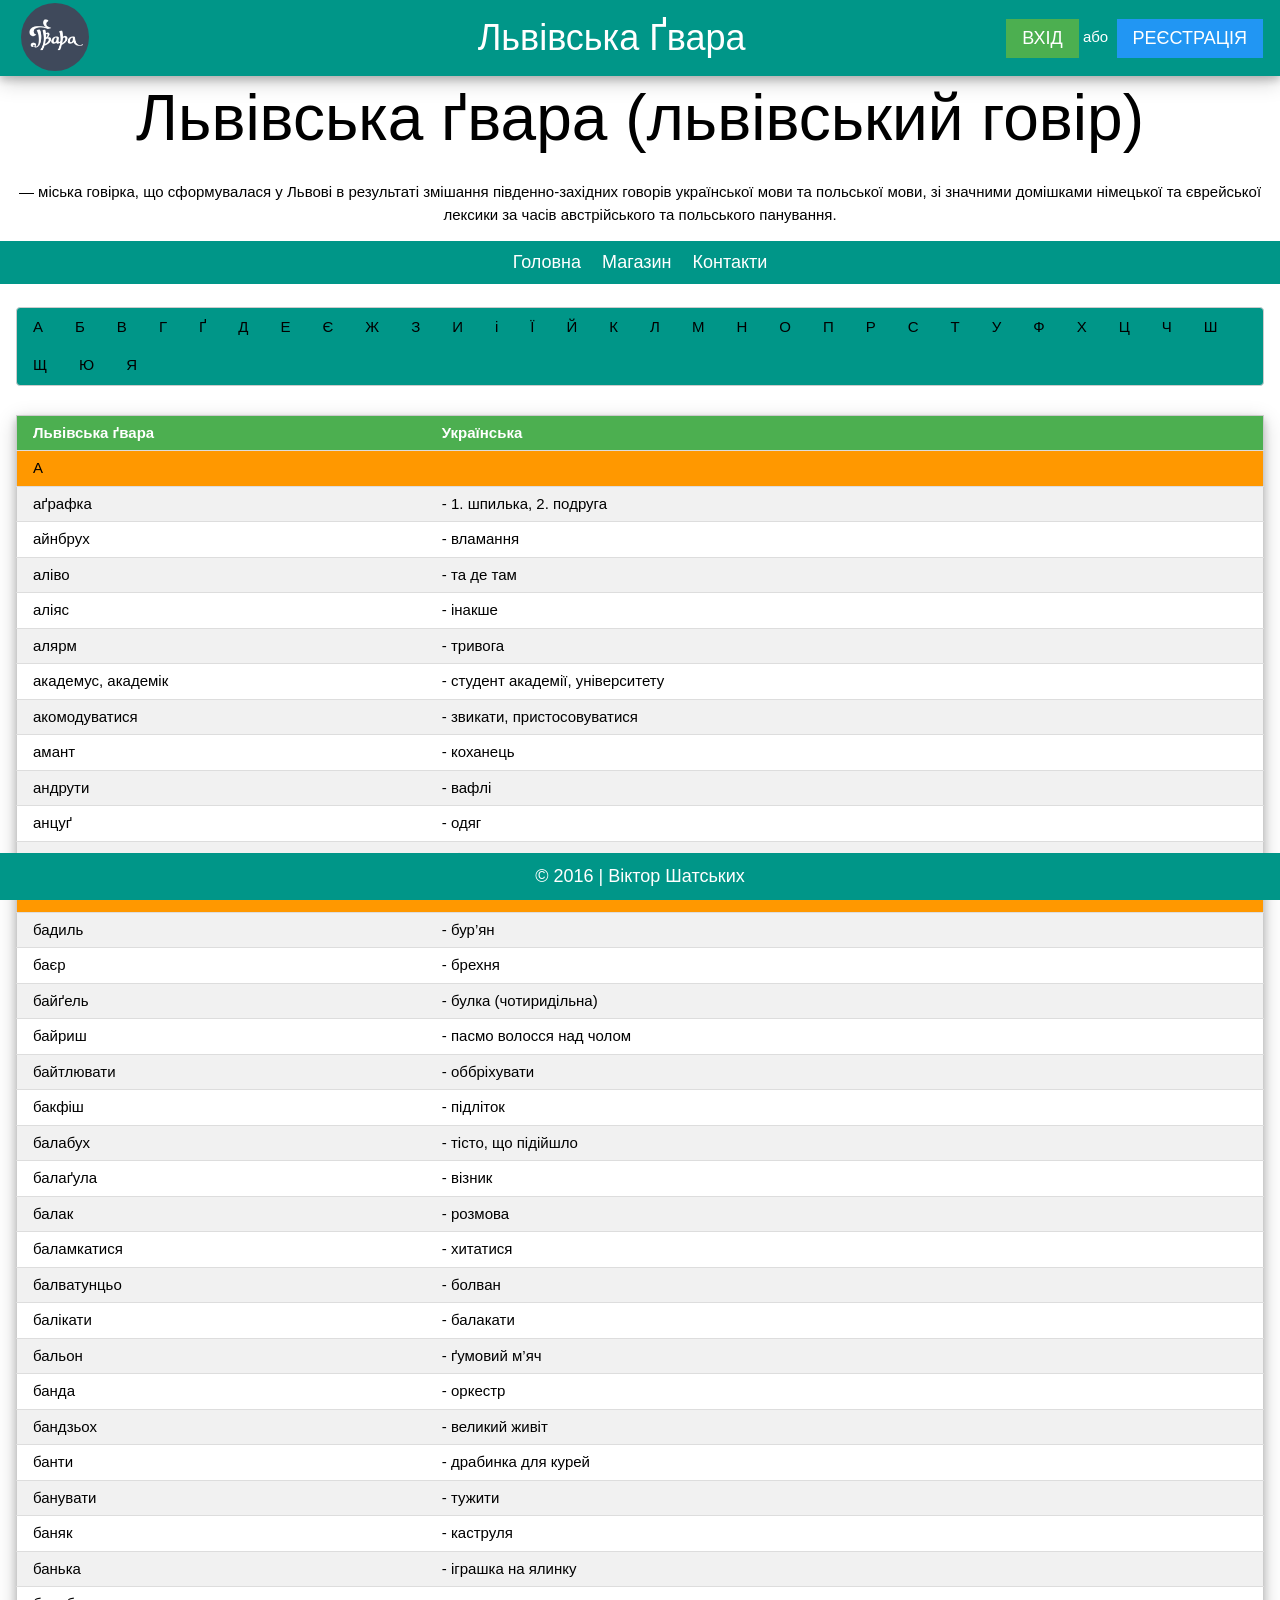
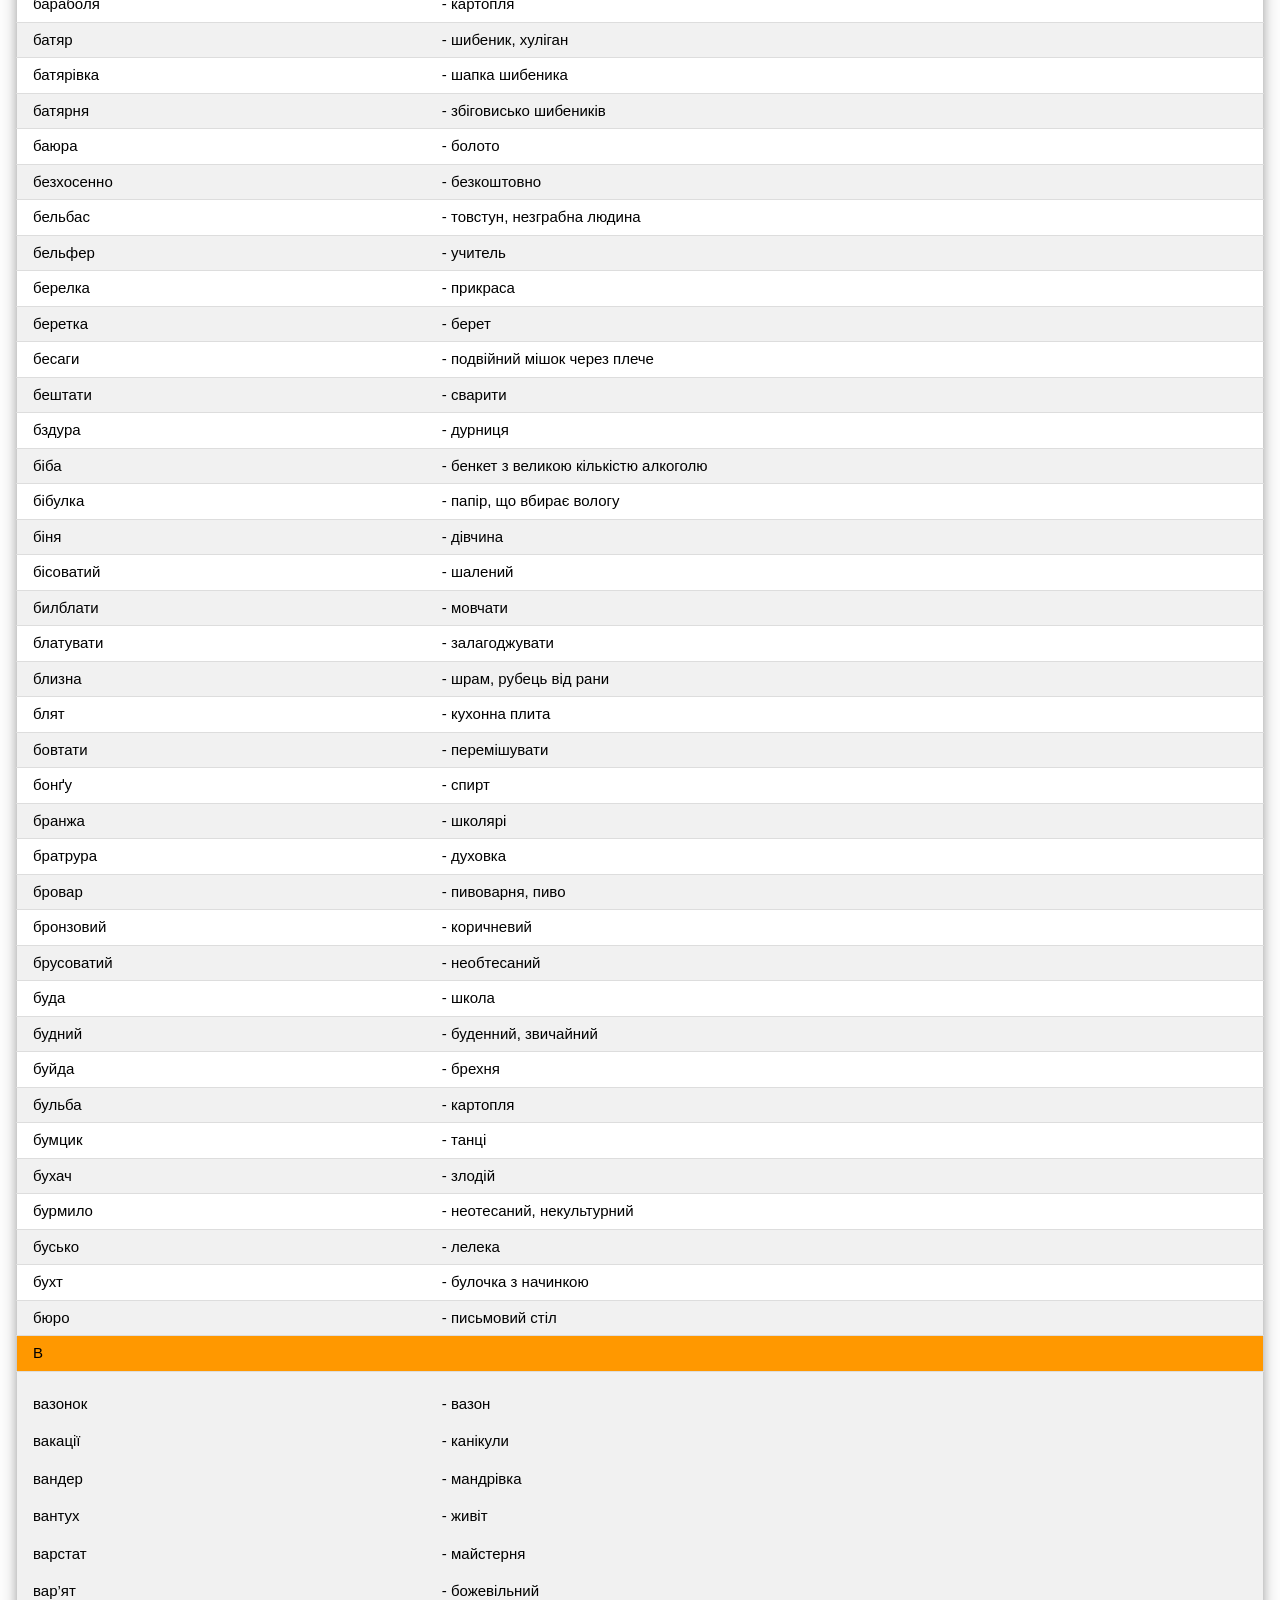
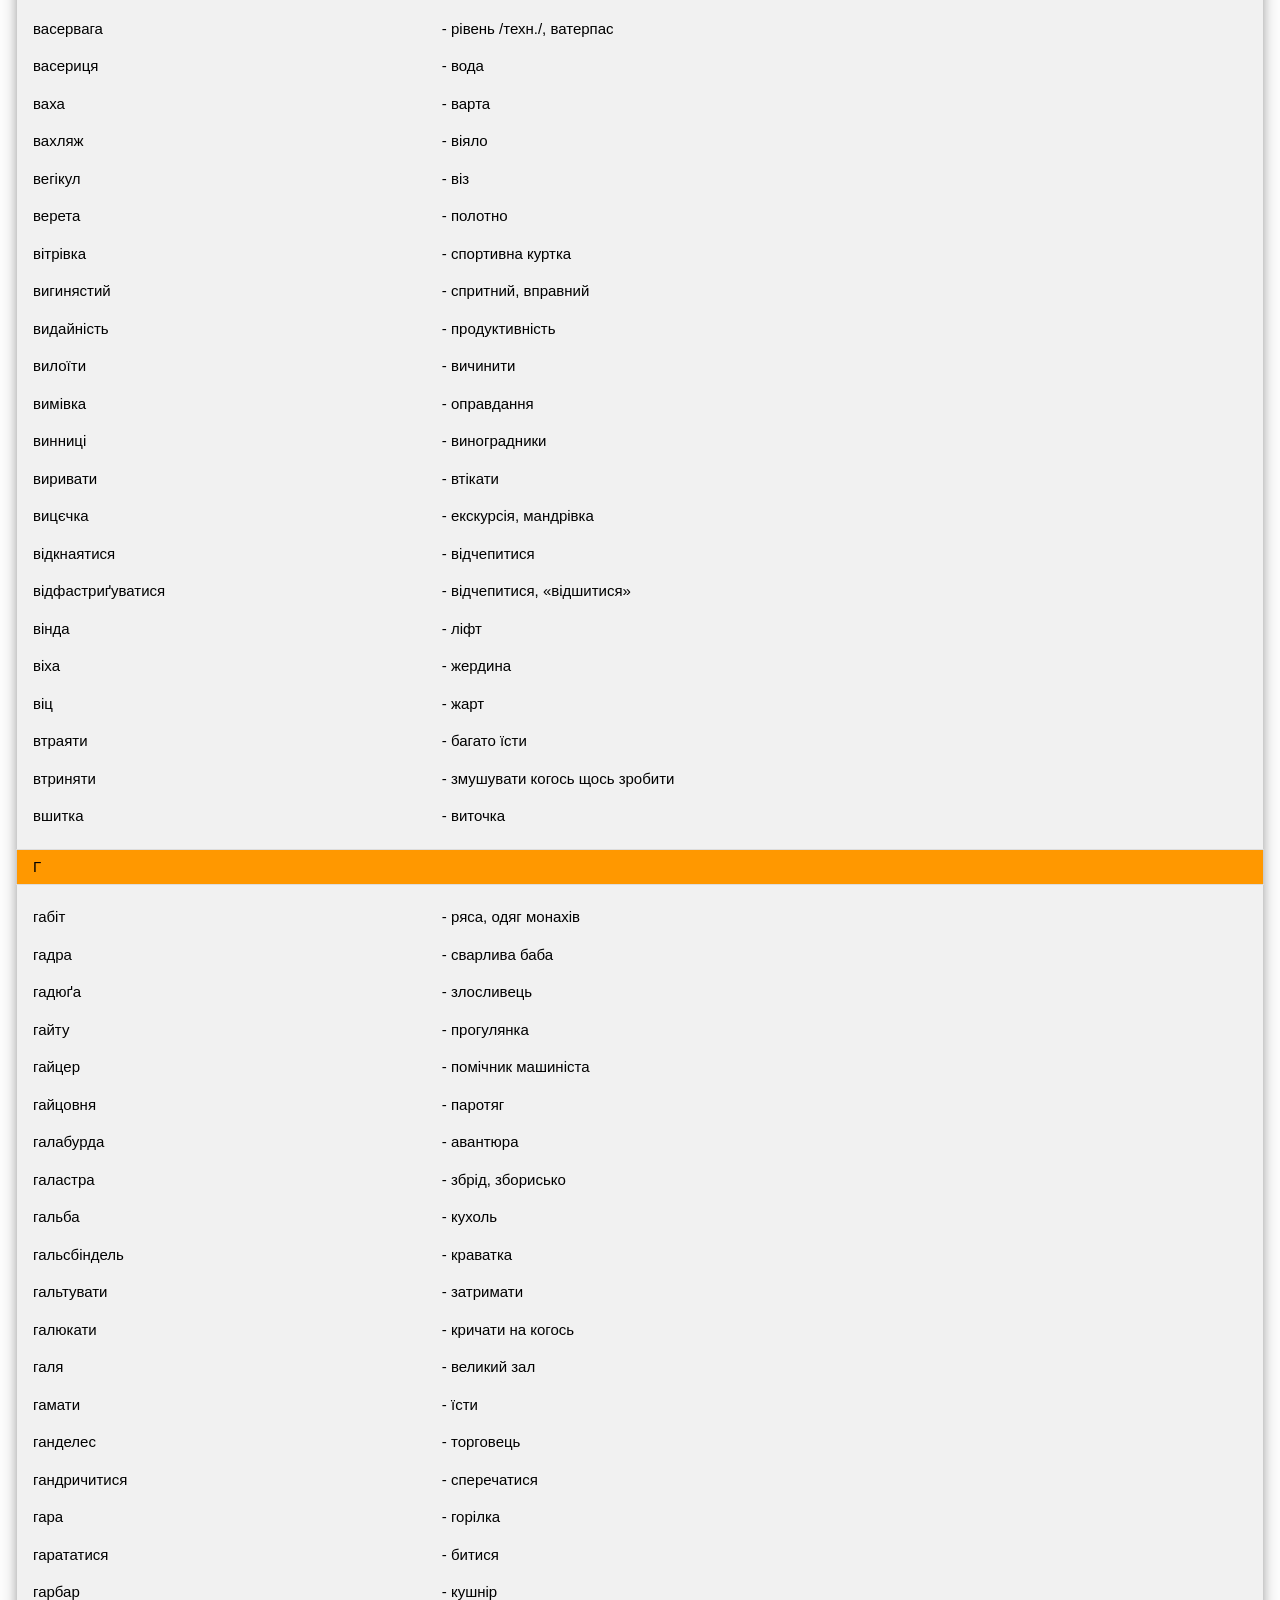
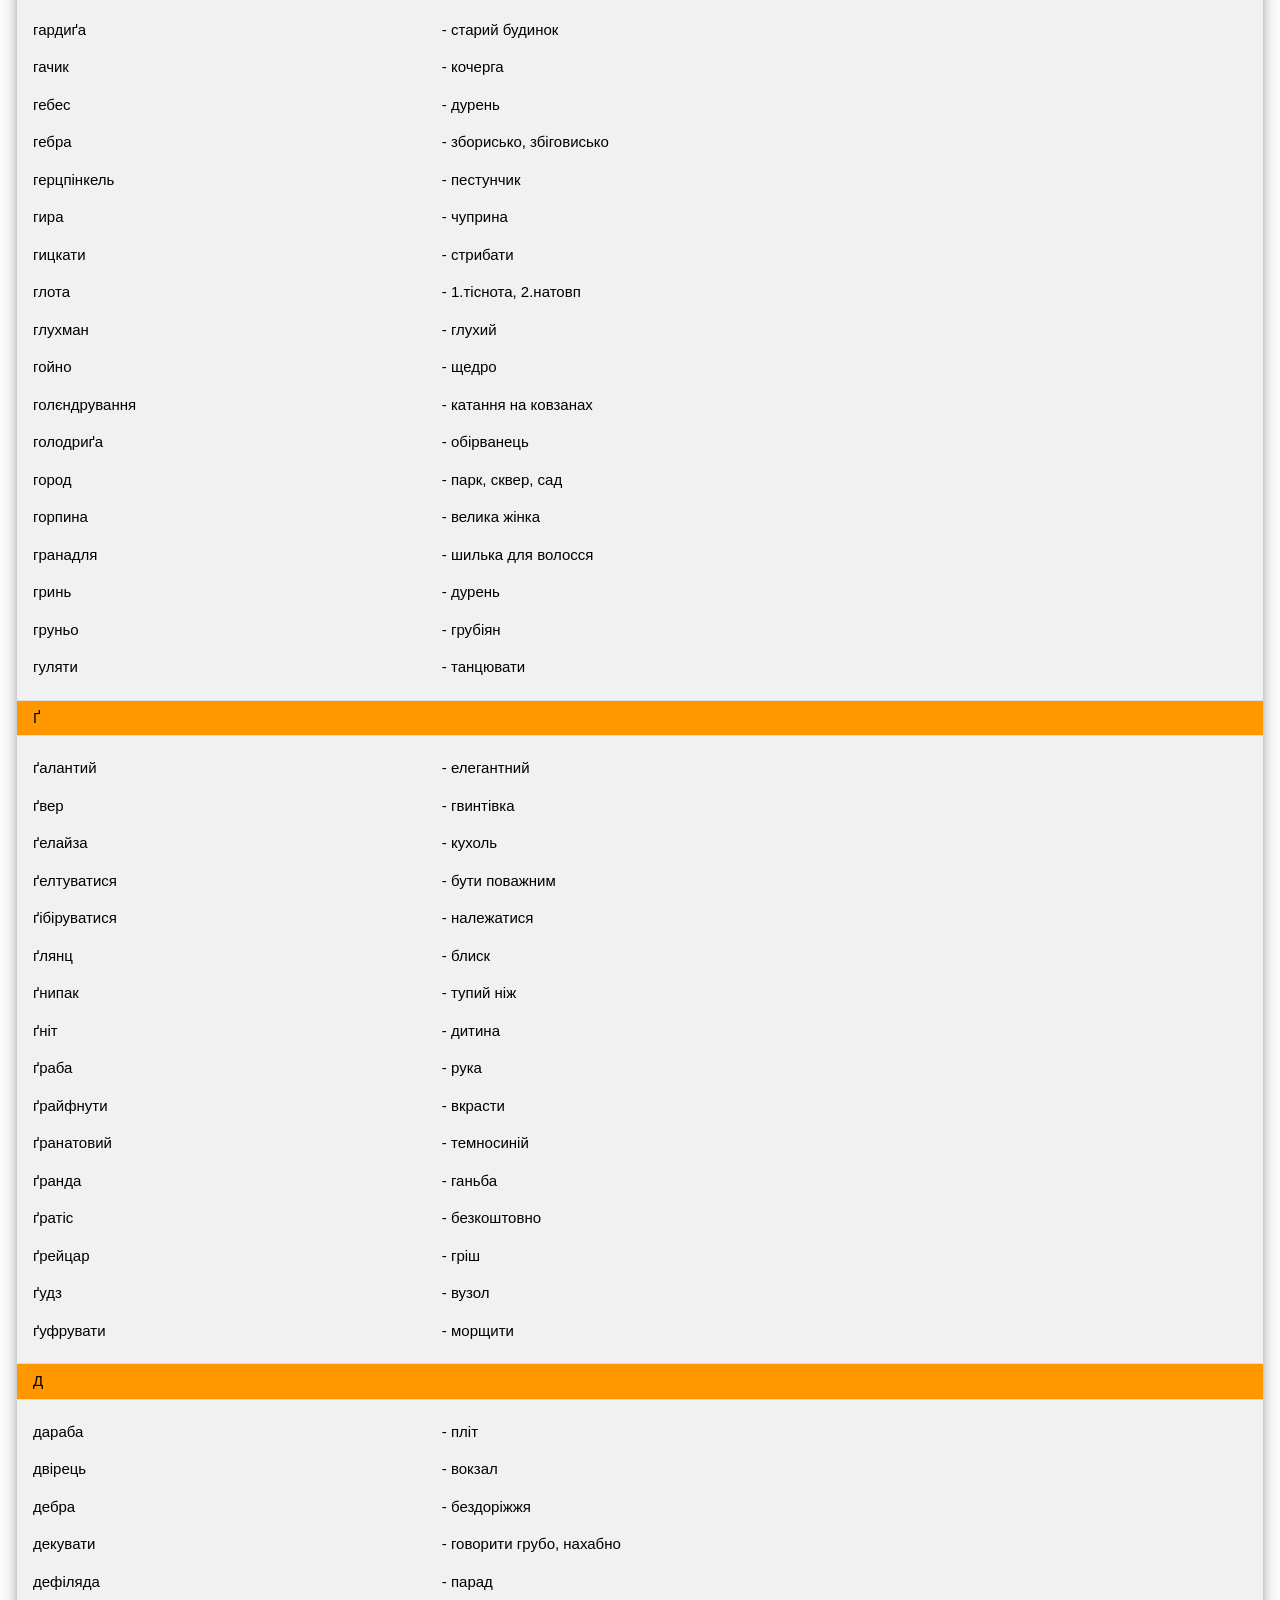
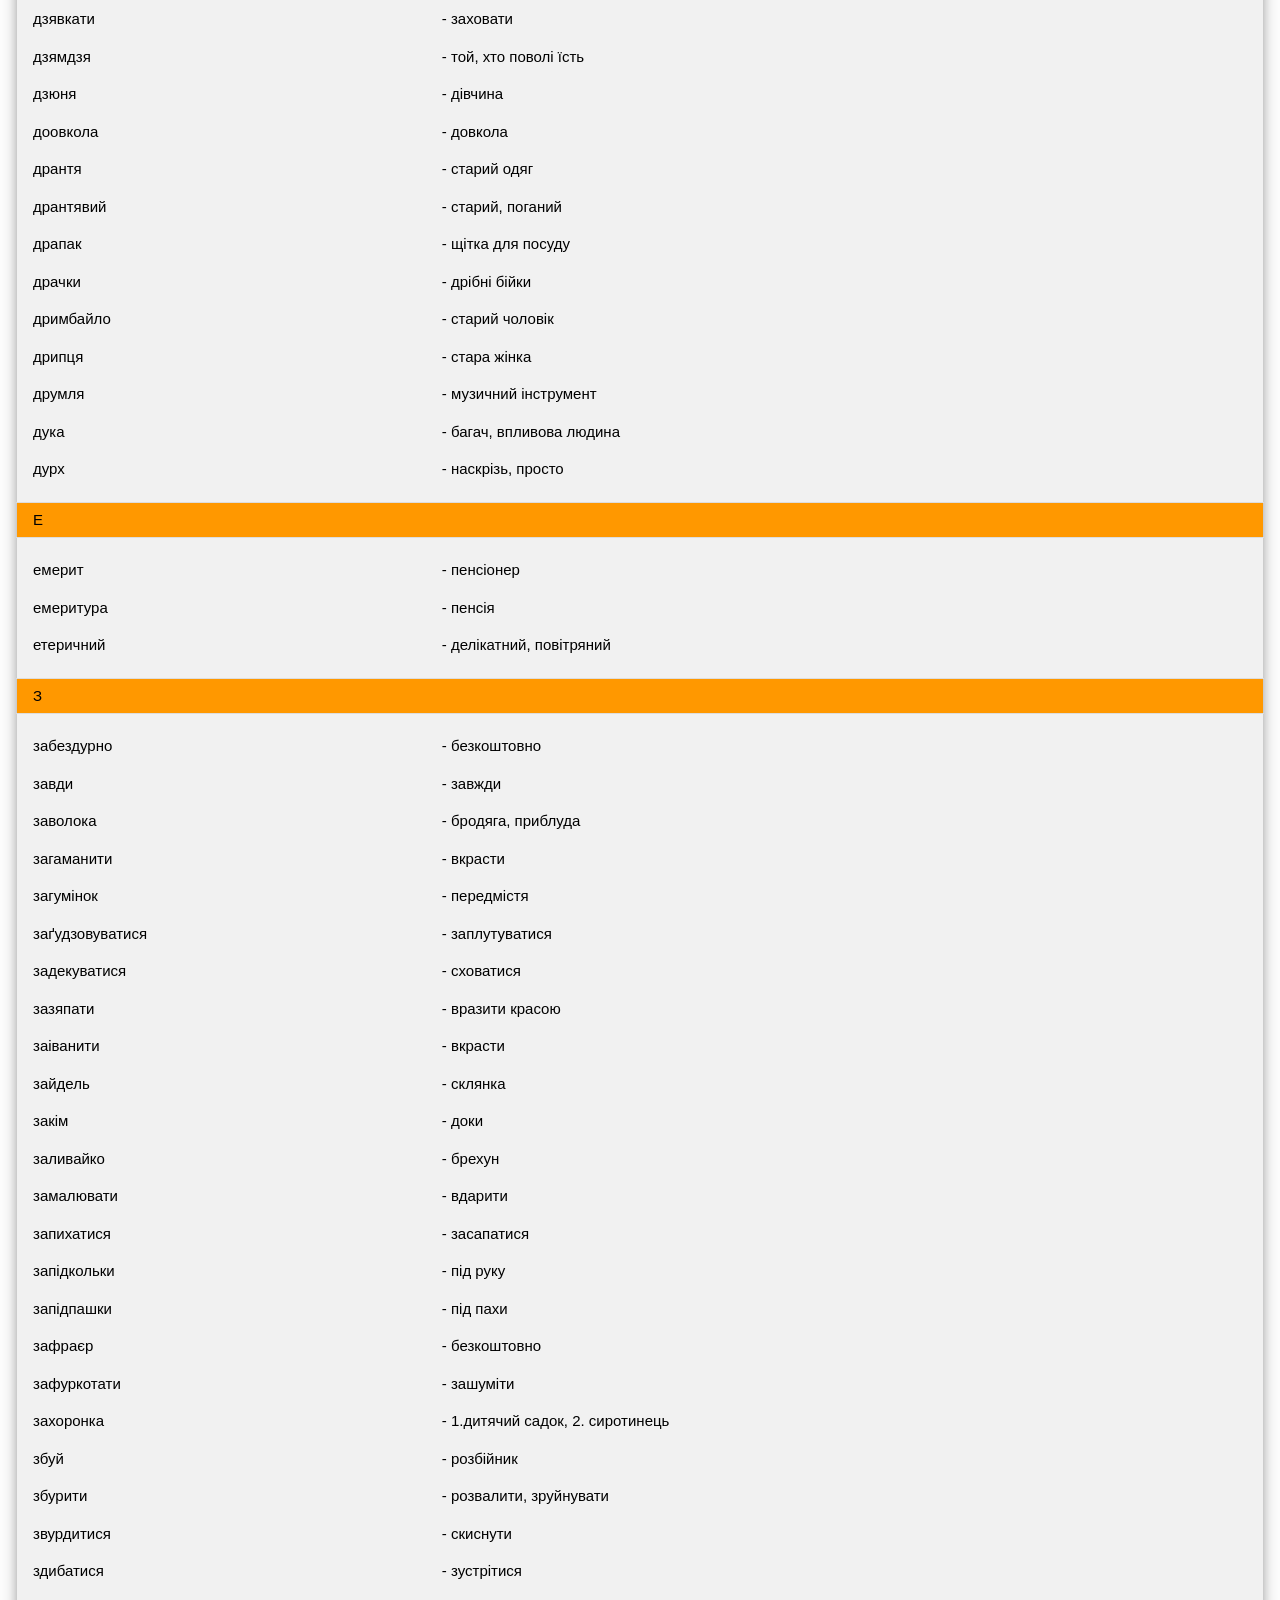
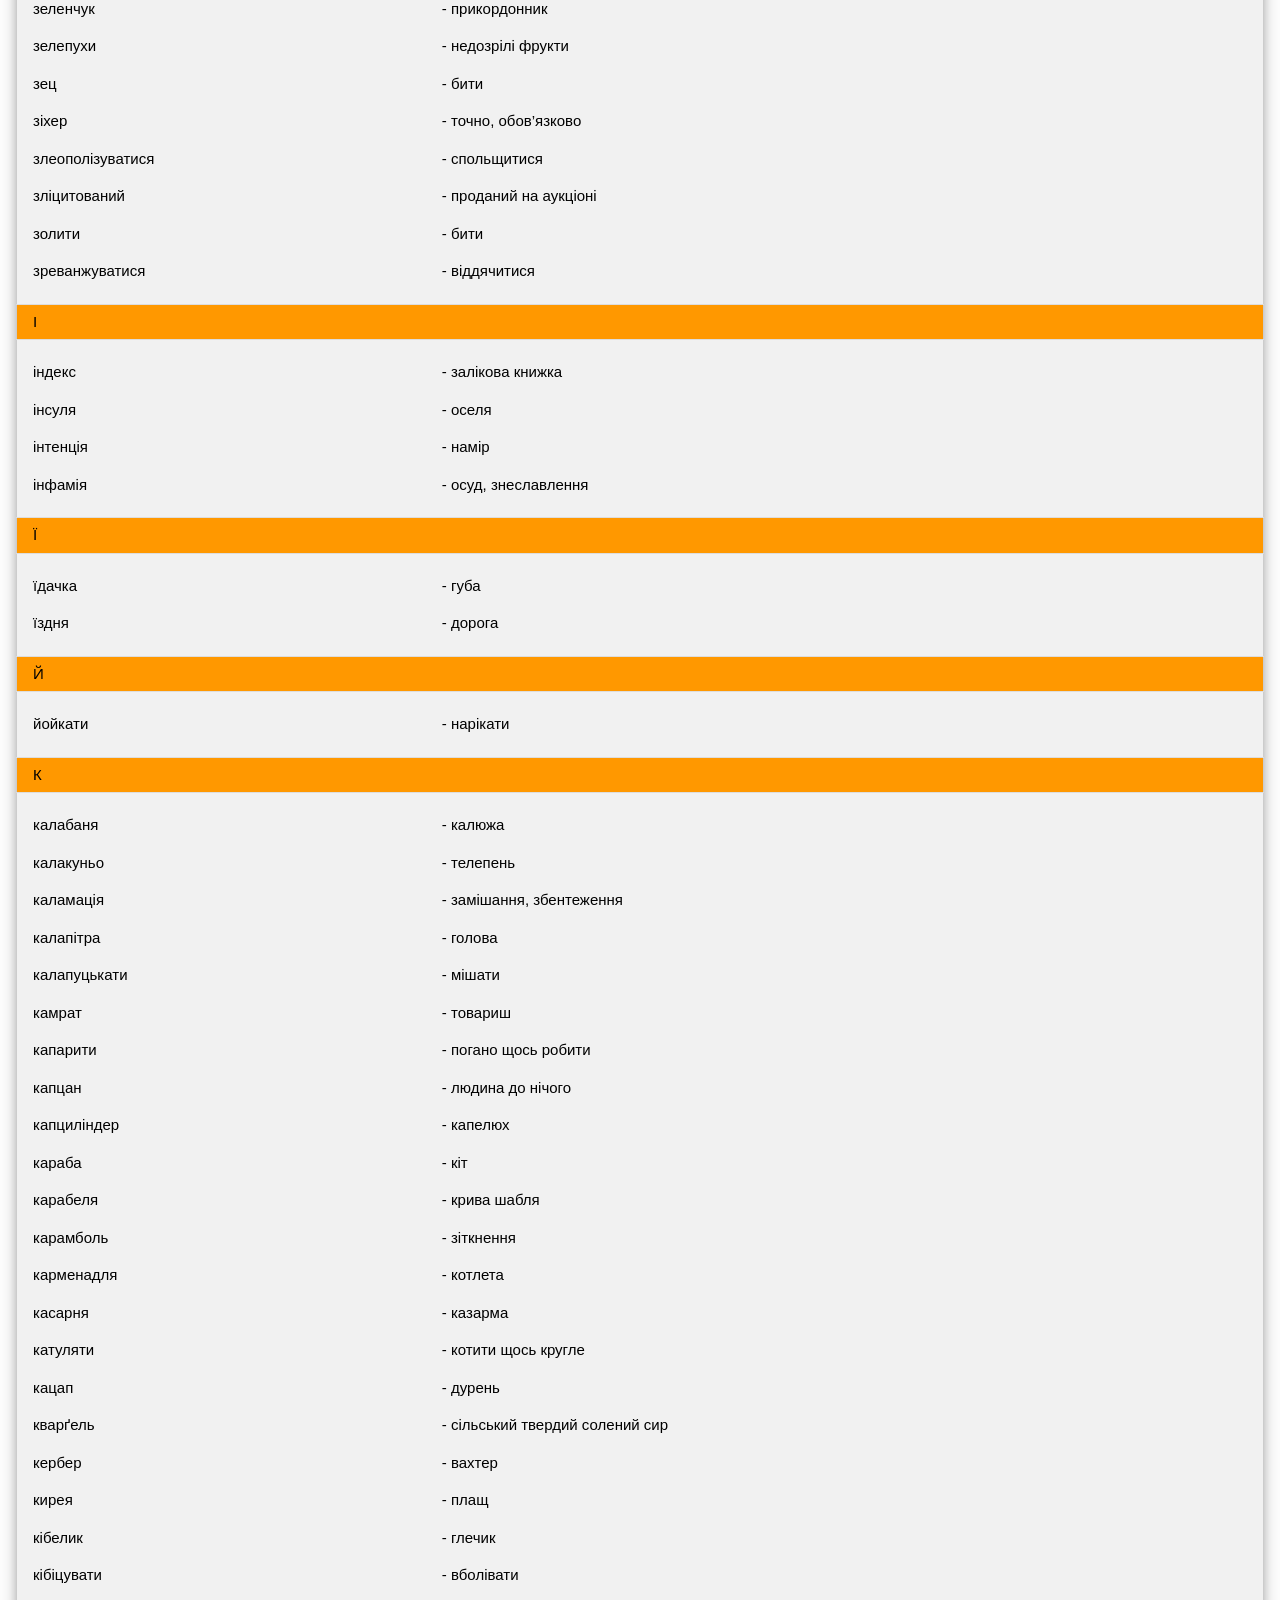
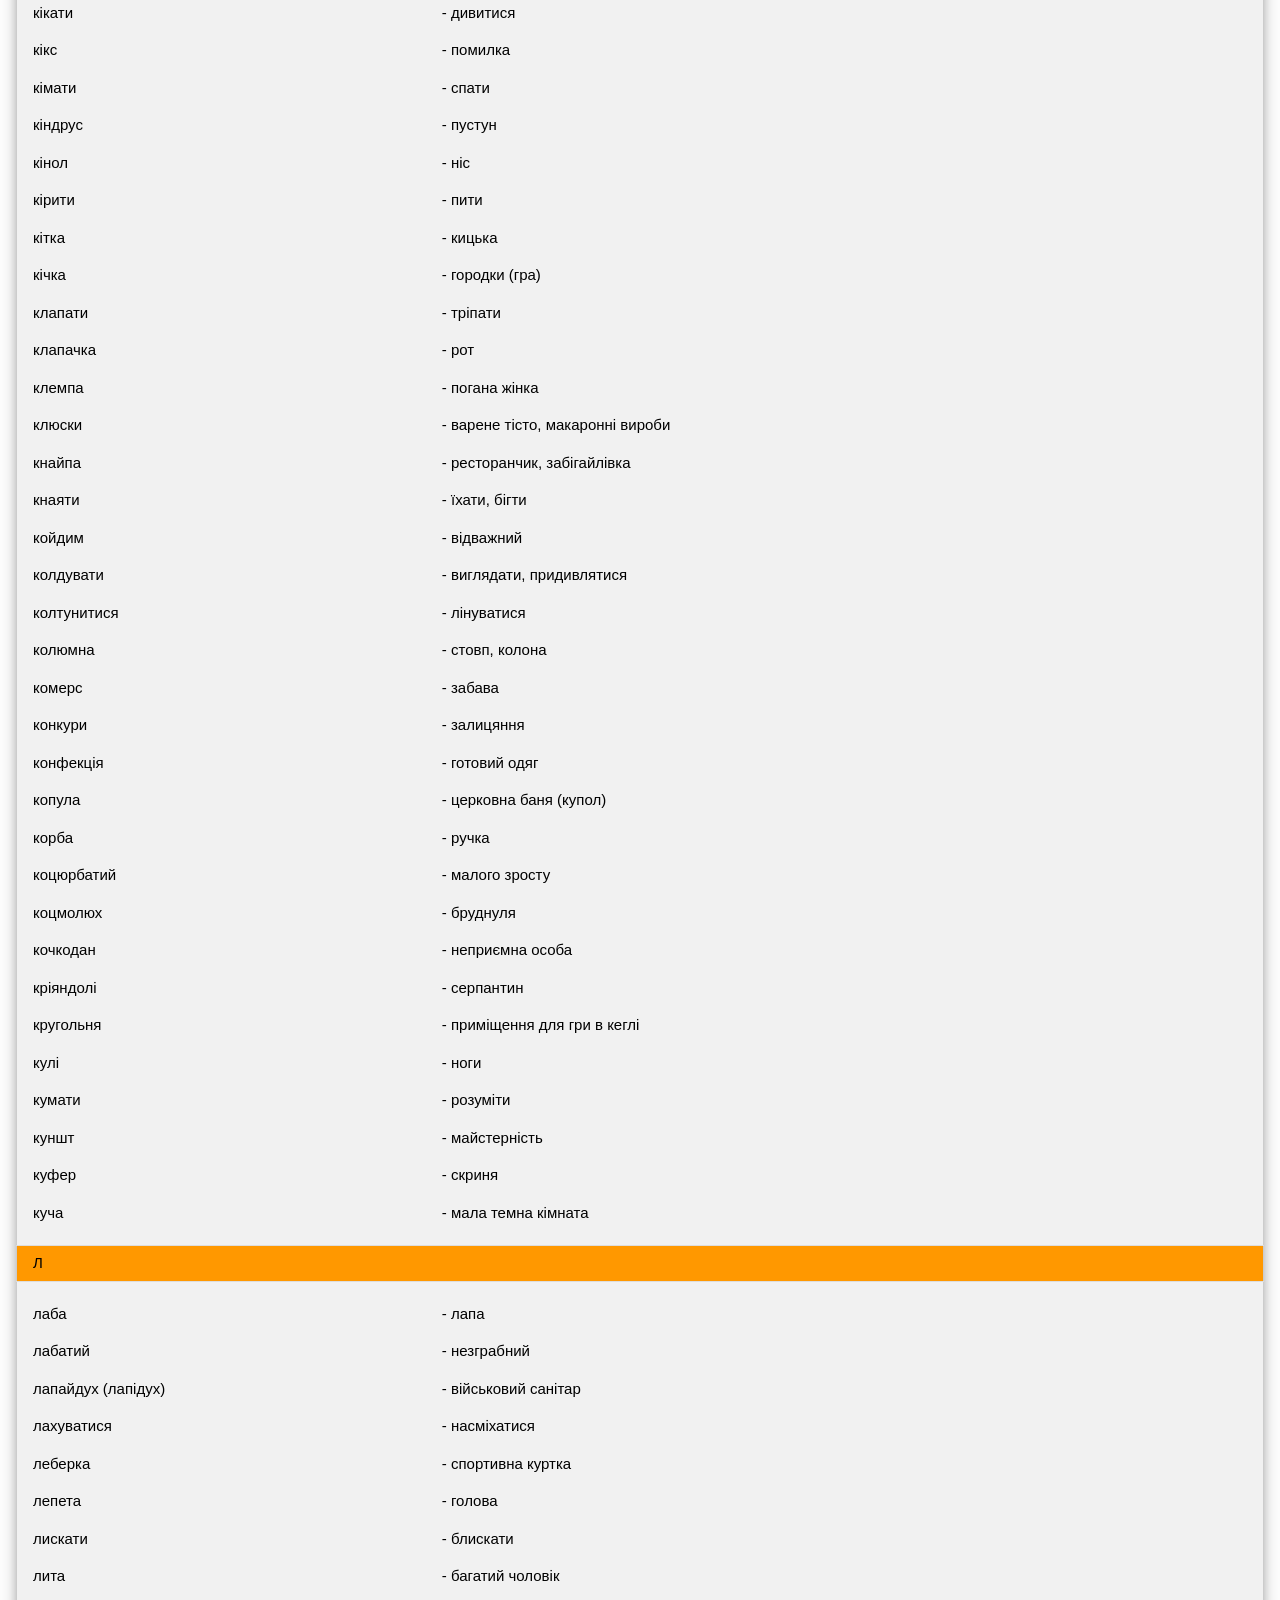
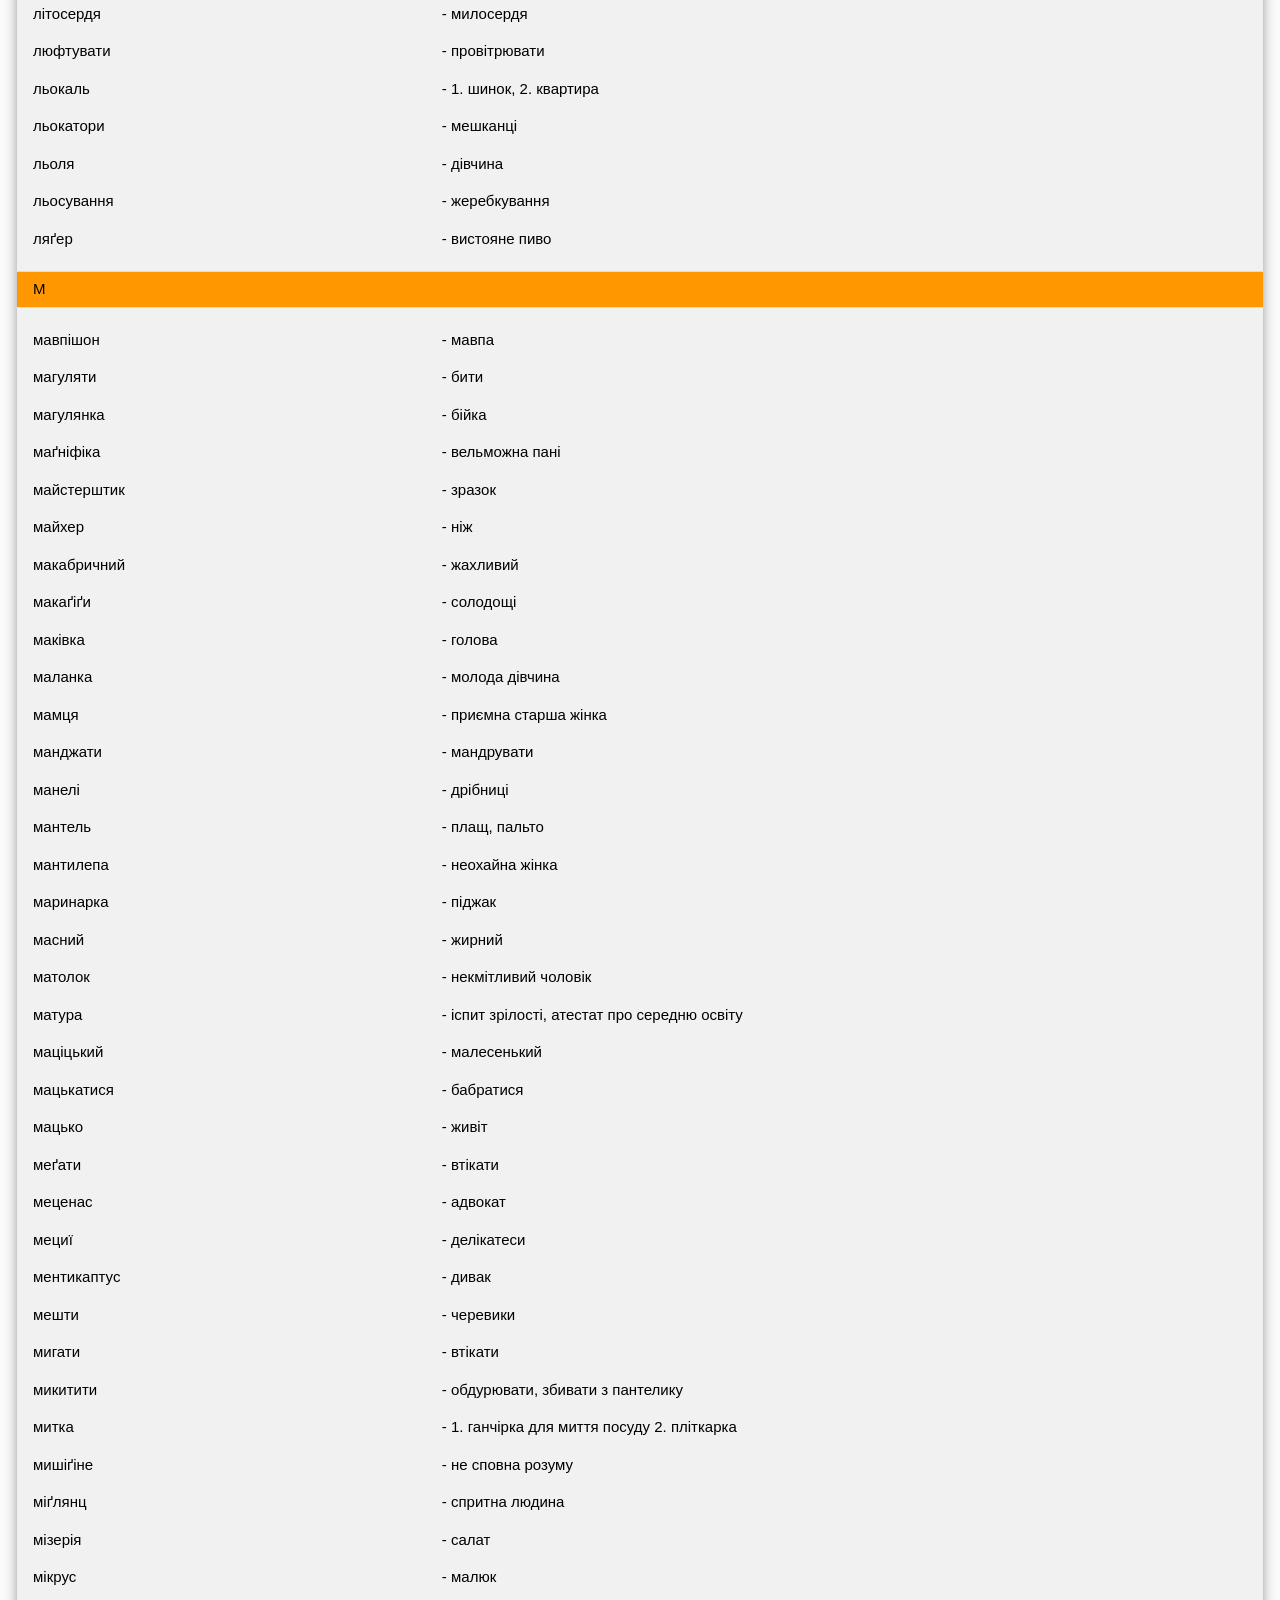
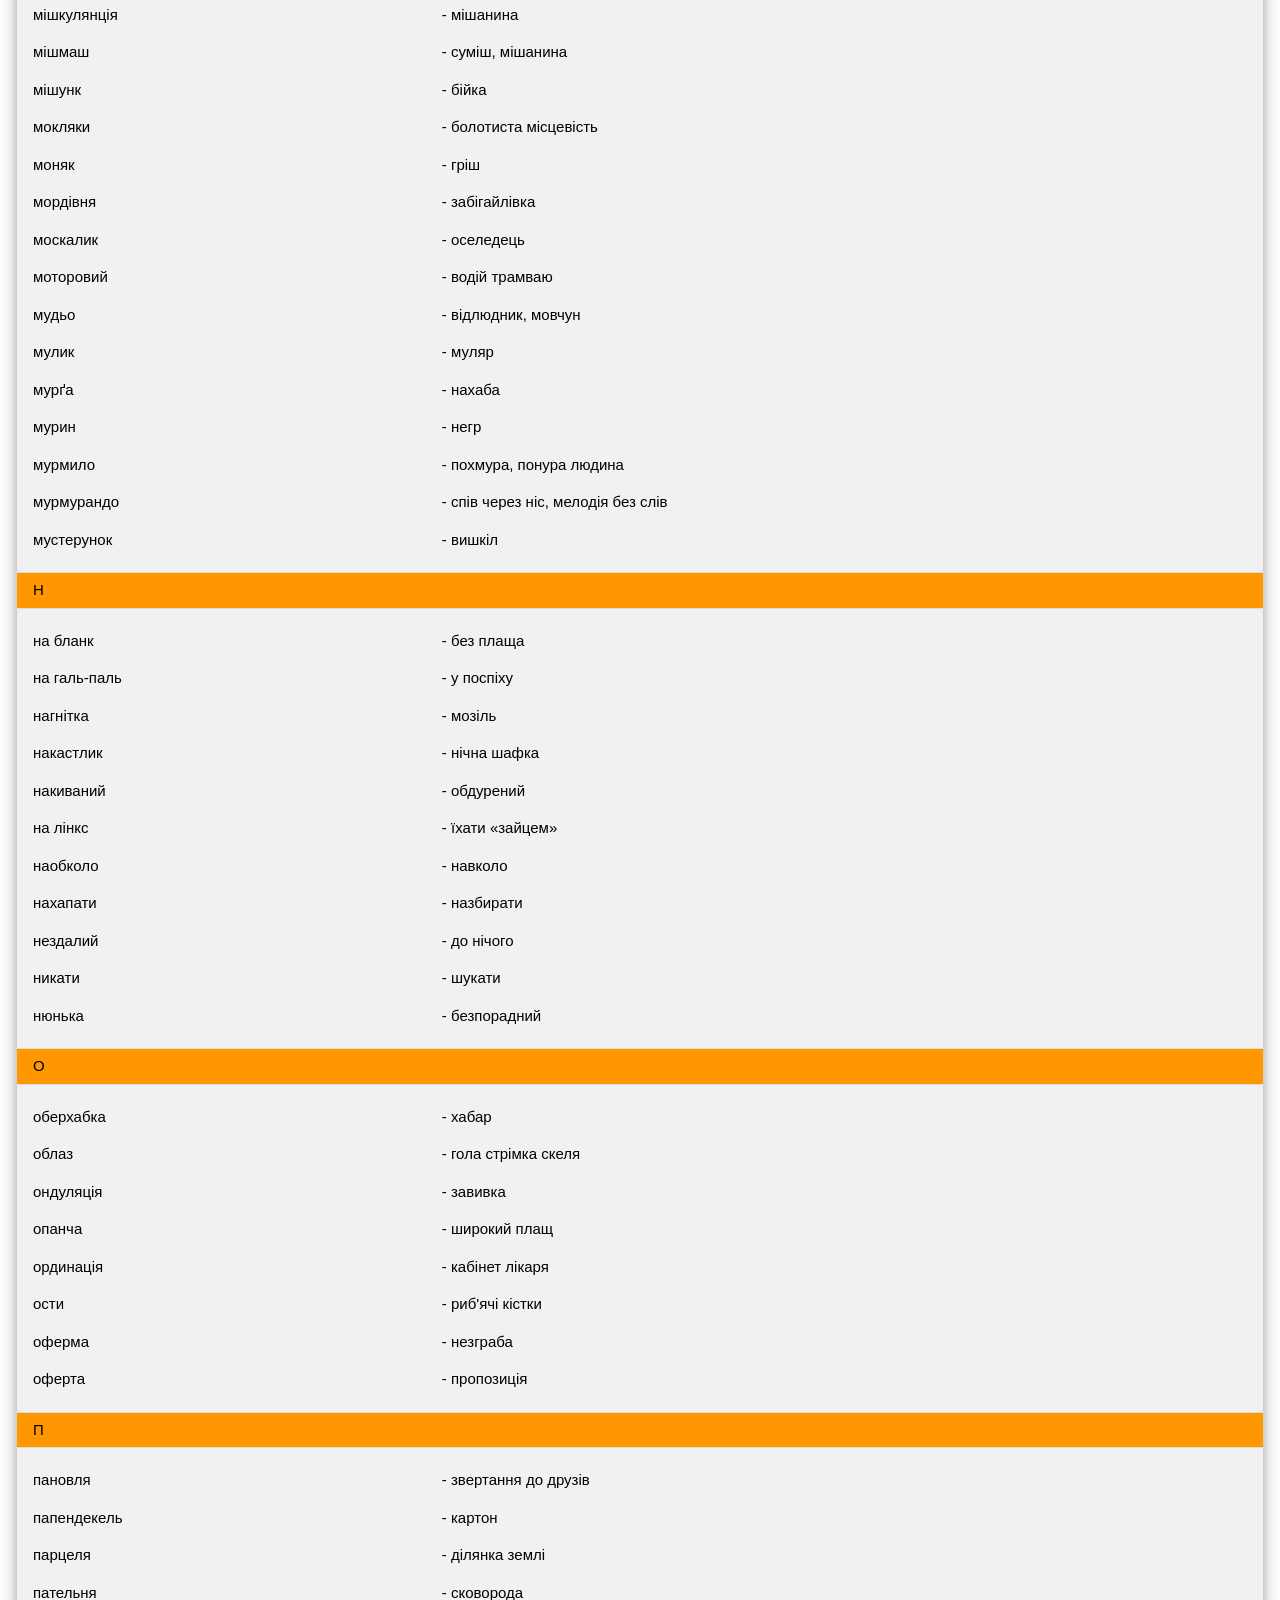
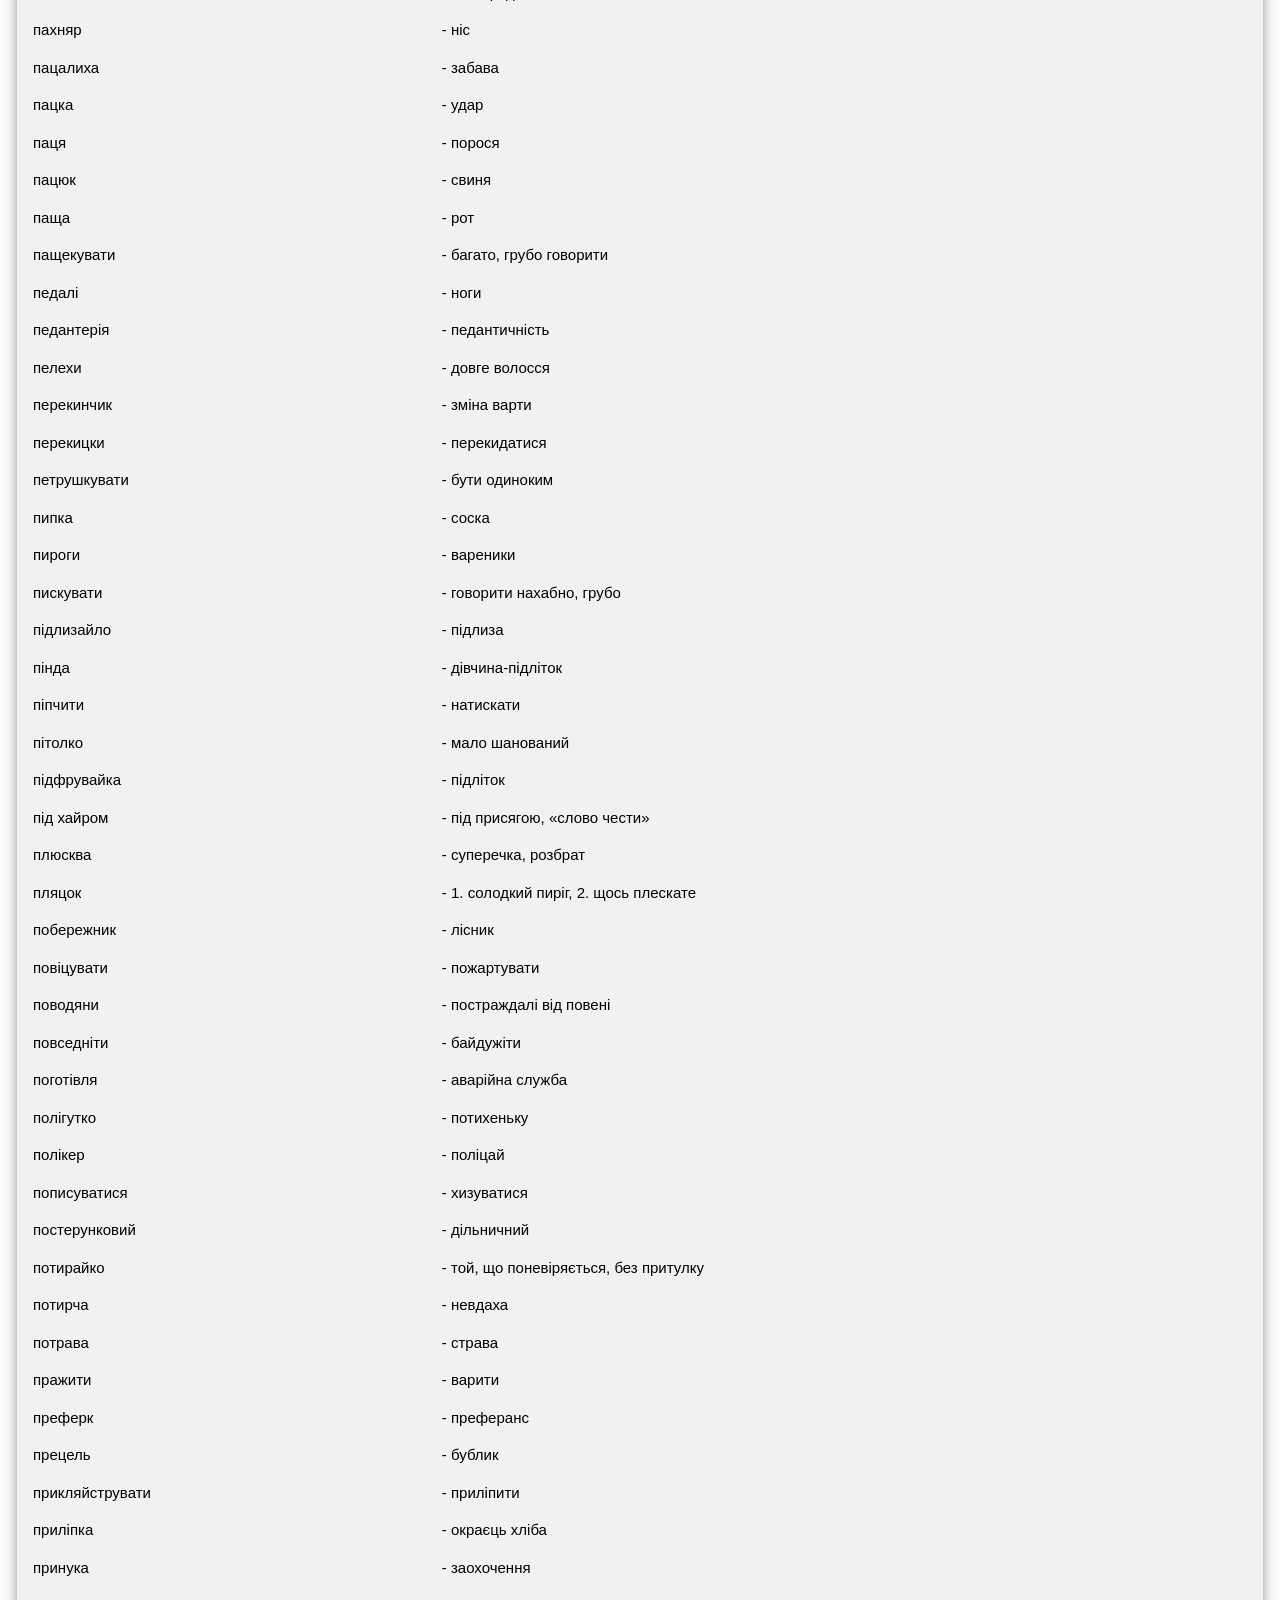
==== index.html @ ac29742d "Add files via upload" ====
<!DOCTYPE html>
<html>
	<title>Львівська Ґвара (Lviv subdialect of Ukrainian)</title>
	<meta charset="UTF-8"></meta>
	<meta name="viewport" content="width=device-width, initial-scale=1">
	<link rel="stylesheet" href="lib/w3.css"></link>
	<link rel="stylesheet" href="lib/w3-theme-teal.css"></link>
	<link rel="stylesheet" href="validation.css"></link>
	<link rel="stylesheet" media="screen,projection" href="top/css/ui.totop.css" />
	<link href="favicon.ico" rel="shortcut icon" type="image/x-icon" />
		
	<body>
				<div id="fb-root"></div>
				<script>(function(d, s, id) {
				  var js, fjs = d.getElementsByTagName(s)[0];
				  if (d.getElementById(id)) return;
				  js = d.createElement(s); js.id = id;
				  js.src = "//connect.facebook.net/uk_UA/sdk.js#xfbml=1&version=v2.6&appId=274663549544907";
				  fjs.parentNode.insertBefore(js, fjs);
				}(document, 'script', 'facebook-jssdk'));</script>
			<header class="w3-container w3-card-4 w3-theme w3-top">
				<table>
				<td>
				<td align="left">
				<a href="index.html"><img class="w3-circle" src="gvara-logo.png" width="68" height="68"></a>
				</td>
				<td align="right" width="47%">
				<h1>Львівська Ґвара</h1>
				</td>
				<td align="right">
				<button id="login" onclick="document.getElementById('logindialog').style.display='block'" class="w3-btn w3-green w3-large">ВХІД</button>&nbsp;або&nbsp;
				<button id="registration" onclick="document.getElementById('registerdialog').style.display='block'" class="w3-btn w3-blue w3-large">РЕЄСТРАЦІЯ</button>
				<div class="fb-login-button" data-max-rows="1" data-size="large" data-show-faces="false" data-auto-logout-link="false"></div>
				</td>
				</tr>
				</table>
			</header>
			
			<div class="w3-light-aqua w3-container w3-center" style="margin-top:60px">
			<h1 class="w3-jumbo">Львівська ґвара (львівський говір)</h1>
			<p>— міська говірка, що сформувалася у Львові в результаті змішання південно-західних говорів української мови та польської мови, зі значними домішками німецької та єврейської лексики за часів австрійського та польського панування.</p>
			</div>

			<div class="w3-topnav w3-large w3-center w3-theme">
			  <a href="index.html">Головна</a>
			  <a href="store.html">Магазин</a>
			  <a href="index.html">Контакти</a>
			</div>
			
			<!-- The Modal Dialog for authorization -->
			<form id="logindialog" class="w3-modal">
				<span onclick="document.getElementById('logindialog').style.display='none'" 
				class="w3-closebtn w3-hover-red w3-container w3-padding-16 w3-display-topright w3-xxlarge">×</span>
				<div class="w3-modal-content w3-card-8 w3-animate-zoom" style="max-width:600px">
				<header class="w3-container w3-teal">
                    <p>Будь ласка, введіть свої облікові дані нижче:</p>
                </header>
				<div class="w3-container">
				  <div class="w3-section">
					<p>
					<label class="w3-text-green"><b>ЕЛ. ПОШТА:</b></label>
					<input class="w3-input w3-border w3-margin-bottom" type="email" id="log_email" placeholder="Введіть електронну адресу" required></p>
					<p>
					<label class="w3-text-green"><b>ПАРОЛЬ:</b></label>
					<input class="w3-input w3-border" type="password" id="log_pass" placeholder="Введіть пароль" required></p>
					
					<button id="loginbutton" class="w3-btn w3-btn-block w3-green w3-section">УВІЙТИ</button>

					<p><input class="w3-check" type="checkbox" checked="checked"><label class="w3-validate">Запам'ятати мене</label></p>
					<p><input class="w3-check" type="checkbox" checked="checked"><label class="w3-validate">Залишатися в системі</label></p>
					Ще не зареєстровані?
					<button onclick="document.getElementById('registerdialog').style.display='block'" class="w3-btn w3-blue w3-section">ЗАРЕЄСТРУВАТИСЯ</button>
				  </div>
				</div>
					<div class="w3-container w3-border-top w3-padding-16 w3-light-grey">
					  <button onclick="document.getElementById('logindialog').style.display='none'" type="button" class="w3-btn w3-red">Відмінити</button>
					  <span class="w3-right w3-padding w3-hide-small"><label class="w3-text-green"><a href="#">Забули свій пароль?</a></label></span>
					</div>
				</div>
			</form>
			
			<!-- The Modal Dialog for registration -->
			<form id="registerdialog" class="w3-modal">
				<span onclick="document.getElementById('registerdialog').style.display='none'" 
				class="w3-closebtn w3-hover-red w3-container w3-padding-16 w3-display-topright w3-xxlarge">×</span>
				<div class="w3-modal-content w3-card-8 w3-animate-zoom" style="max-width:600px">
				<header class="w3-container w3-teal">
                    <p>Будь ласка, надайте таку інформацію для реєстрації:</p>
                </header>
				<div class="w3-container">
				  <div class="w3-section">
					<p>
					<label class="w3-text-blue"><b>ІМ'Я*:</b></label>
					<input class="w3-input w3-border w3-margin-bottom" type="text" id="reg_first" placeholder="Введіть ім'я" required></p>
					<p>
					<label class="w3-text-blue"><b>ПРІЗВИЩЕ:</b></label>
					<input class="w3-input w3-border w3-margin-bottom" type="text" id="reg_last" placeholder="Введіть прізвище" required></p>
					<p>					
					<label class="w3-text-blue"><b>ЕЛЕКТРОННА ПОШТА*:</b></label>
					<input class="w3-input w3-border w3-margin-bottom" type="email" id="reg_email" placeholder="Введіть електронну адресу" required></p>
					<p>					
					<label class="w3-text-blue"><b>ПАРОЛЬ*:</b></label>
					<input class="w3-input w3-border w3-margin-bottom" type="password" id="reg_pass" placeholder="Введіть пароль" required></p>
					<p>					
					<label class="w3-text-blue"><b>ПІДТВЕРДЬТЕ ПАРОЛЬ*:</b></label>
					<input class="w3-input w3-border w3-margin-bottom" type="password" id="reg_verpass" placeholder="Підтвердьте пароль" required></p>
					
					<button id="register" class="w3-btn w3-btn-block w3-blue w3-section">ЗАРЕЄСТРУВАТИСЯ</button>
				  </div>
				</div>
					<div class="w3-container w3-border-top w3-padding-16 w3-light-grey">
					  <button onclick="document.getElementById('registerdialog').style.display='none'" type="button" class="w3-btn w3-red">Відмінити</button>
					</div>
				</div>
			</form>
			
			<div class="w3-container" id="itemcontainer" style="margin-bottom:40px">
			<br>
			<div class="w3-center">
			<nav id="menu">
				<ul class="w3-pagination w3-border w3-round w3-theme">
					<li><a class="w3-hover-red" href="#ex1">A</a></li>
					<li><a class="w3-hover-pink" href="#ex2">Б</a></li>
					<li><a class="w3-hover-purple" href="#ex3">В</a></li>
					<li><a class="w3-hover-deep-purple" href="#ex4">Г</a></li>
					<li><a class="w3-hover-indigo" href="#ex5">Ґ</a></li>
					<li><a class="w3-hover-blue" href="#ex6">Д</a></li>
					<li><a class="w3-hover-light-blue" href="#ex7">Е</a></li>
					<li><a class="w3-hover-cyan" href="#ex8">Є</a></li>
					<li><a class="w3-hover-teal" href="#ex9">Ж</a></li>
					<li><a class="w3-hover-green" href="#ex10">З</a></li>
					<li><a class="w3-hover-light-green" href="#ex11">И</a></li>
					<li><a class="w3-hover-lime" href="#ex12">і</a></li>
					<li><a class="w3-hover-khaki" href="#ex13">Ї</a></li>
					<li><a class="w3-hover-yellow" href="#ex14">Й</a></li>
					<li><a class="w3-hover-amber" href="#ex15">К</a></li>
					<li><a class="w3-hover-orange" href="#ex16">Л</a></li>
					<li><a class="w3-hover-deep-orange" href="#ex17">М</a></li>
					<li><a class="w3-hover-orange"href="#ex18">Н</a></li>
					<li><a class="w3-hover-amber" href="#ex19">О</a></li>
					<li><a class="w3-hover-yellow" href="#ex20">П</a></li>
					<li><a class="w3-hover-khaki" href="#ex21">Р</a></li>
					<li><a class="w3-hover-lime" href="#ex22">С</a></li>
					<li><a class="w3-hover-light-green" href="#ex23">Т</a></li>
					<li><a class="w3-hover-green" href="#ex24">У</a></li>
					<li><a class="w3-hover-teal" href="#ex25">Ф</a></li>
					<li><a class="w3-hover-cyan" href="#ex26">Х</a></li>
					<li><a class="w3-hover-light-blue" href="#ex27">Ц</a></li>
					<li><a class="w3-hover-blue" href="#ex28">Ч</a></li>
					<li><a class="w3-hover-indigo" href="#ex29">Ш</a></li>
					<li><a class="w3-hover-deep-purple" href="#ex30">Щ</a></li>
					<li><a class="w3-hover-purple" href="#ex31">Ю</a></li>
					<li><a class="w3-hover-red" href="#ex32">Я</a></li>
				</ul>
			</nav>
			<span id="ex1"></span>
			</div>
			<table class="w3-table w3-bordered w3-striped  w3-border w3-card-4">
			<br>
				<thead>
				<tr class="w3-green w3-hover-red">
				  <th>Львівська ґвара</th>
				  <th>Українська</th>
				</tr>
				</thead>
				
				  <tr class="w3-orange w3-hover-deep-orange" >
					<td>А</td>
					<td></td>
				  </tr>

				 <tr class="w3-hover-blue"> 
					<td>аґрафка</td>
					<td>- 1. шпилька,  2. подруга</td>
				  </tr>
				  <tr class="w3-hover-blue"> 
					<td>айнбрух</td>
					<td>- вламання</td>
				  </tr>
				  <tr class="w3-hover-blue"> 
					<td>аліво</td>
					<td>- та де там</td>
				  </tr>
				  <tr class="w3-hover-blue"> 
					<td>аліяс</td>
					<td>- інакше</td>
				  </tr>
				  <tr class="w3-hover-blue"> 
					<td>алярм</td>
					<td>- тривога</td>
				  </tr>
				  <tr class="w3-hover-blue"> 
					<td>академус, академік</td>
					<td>- студент академії, університету</td>
				  </tr>
				  <tr class="w3-hover-blue"> 
					<td>акомодуватися</td>
					<td>- звикати, пристосовуватися</td>
				  </tr>
 				  <tr class="w3-hover-blue"> 
					<td>амант</td>
					<td>- коханець</td>
				  </tr>
 				  <tr class="w3-hover-blue"> 
					<td>андрути</td>
					<td>- вафлі
					<span id="ex2"></span>
					</td>
				  </tr>
 				  <tr class="w3-hover-blue"> 
					<td>анцуґ</td>
					<td>- одяг</td>
				  </tr>
  				  <tr class="w3-hover-blue"> 
					<td>аус</td>
					<td>- кінець</td>
				  </tr>

				  <tr class="w3-orange w3-hover-deep-orange"> 
					<td>Б				  <span id="ex2"></span></td>
					<td></td>
				  </tr>

  				  <tr class="w3-hover-blue"> 
					<td>бадиль</td>
					<td>- бур’ян</td>
				  </tr>
				  <tr class="w3-hover-blue"> 
					<td>баєр</td>
					<td>- брехня</td>
				  </tr>
				  <tr class="w3-hover-blue"> 
					<td>байґель</td>
					<td>- булка (чотиридільна)</td>
				  </tr>
				  <tr class="w3-hover-blue"> 
					<td>байриш</td>
					<td>- пасмо волосся над чолом</td>
				  </tr>
				  <tr class="w3-hover-blue"> 
					<td>байтлювати</td>
					<td>- оббріхувати</td>
				  </tr>
				  <tr class="w3-hover-blue"> 
					<td>бакфіш</td>
					<td>- підліток</td>
				  </tr>
				  <tr class="w3-hover-blue"> 
					<td>балабух</td>
					<td>- тісто, що підійшло</td>
				  </tr>
				  <tr class="w3-hover-blue"> 
					<td>балаґула</td>
					<td>- візник</td>
				  </tr>
				  <tr class="w3-hover-blue"> 
					<td>балак</td>
					<td>- розмова</td>
				  </tr>
				  <tr class="w3-hover-blue"> 
					<td>баламкатися</td>
					<td>- хитатися</td>
				  </tr>
				  <tr class="w3-hover-blue"> 
					<td>балватунцьо</td>
					<td>- болван</td>
				  </tr>
				  <tr class="w3-hover-blue"> 
					<td>балікати</td>
					<td>- балакати</td>
				  </tr>
				  <tr class="w3-hover-blue"> 
					<td>бальон</td>
					<td>- ґумовий м’яч</td>
				  </tr>
				  <tr class="w3-hover-blue"> 
					<td>банда</td>
					<td>- оркестр</td>
				  </tr>
				  <tr class="w3-hover-blue"> 
					<td>бандзьох</td>
					<td>- великий живіт</td>
				  </tr>
				  <tr class="w3-hover-blue"> 
					<td>банти</td>
					<td>- драбинка для курей</td>
				  </tr>
				  <tr class="w3-hover-blue"> 
					<td>банувати</td>
					<td>- тужити</td>
				  </tr>
				  <tr class="w3-hover-blue"> 
					<td>баняк</td>
					<td>- каструля</td>
				  </tr>
				  <tr class="w3-hover-blue"> 
					<td>банька</td>
					<td>- іграшка на ялинку</td>
				  </tr>
				  <tr class="w3-hover-blue"> 
					<td>бараболя</td>
					<td>- картопля</td>
				  </tr>
				  <tr class="w3-hover-blue"> 
					<td>батяр</td>
					<td>- шибеник, хуліган </td>
				  </tr>
				  <tr class="w3-hover-blue"> 
					<td>батярівка</td>
					<td>- шапка шибеника</td>
				  </tr>
				  <tr class="w3-hover-blue"> 
					<td>батярня</td>
					<td>- збіговисько шибеників</td>
				  </tr>
				  <tr class="w3-hover-blue"> 
					<td>баюра</td>
					<td>- болото</td>
				  </tr>
				  <tr class="w3-hover-blue"> 
					<td>безхосенно</td>
					<td>- безкоштовно</td>
				  </tr>
				  <tr class="w3-hover-blue"> 
					<td>бельбас</td>
					<td>- товстун, незграбна людина</td>
				  </tr>
				  <tr class="w3-hover-blue"> 
					<td>бельфер</td>
					<td>- учитель</td>
				  </tr>
				  <tr class="w3-hover-blue"> 
					<td>берелка</td>
					<td>- прикраса</td>
				  </tr>
				  <tr class="w3-hover-blue"> 
					<td>беретка</td>
					<td>- берет</td>
				  </tr>
				  <tr class="w3-hover-blue"> 
					<td>бесаги</td>
					<td>- подвійний мішок через плече</td>
				  </tr>
				  <tr class="w3-hover-blue"> 
					<td>бештати</td>
					<td>- сварити</td>
				  </tr>
				  <tr class="w3-hover-blue"> 
					<td>бздура</td>
					<td>- дурниця</td>
				  </tr>
				  <tr class="w3-hover-blue"> 
					<td>біба</td>
					<td>- бенкет з великою кількістю алкоголю</td>
				  </tr>
				  <tr class="w3-hover-blue"> 
					<td>бібулка</td>
					<td>- папір, що вбирає вологу</td>
				  </tr>
				  <tr class="w3-hover-blue"> 
					<td>біня</td>
					<td>- дівчина</td>
				  </tr>
				  <tr class="w3-hover-blue"> 
					<td>бісоватий</td>
					<td>- шалений</td>
				  </tr>
				  <tr class="w3-hover-blue"> 
					<td>билблати</td>
					<td>- мовчати</td>
				  </tr>
				  <tr class="w3-hover-blue"> 
					<td>блатувати</td>
					<td>- залагоджувати</td>
				  </tr>
				  <tr class="w3-hover-blue"> 
					<td>близна</td>
					<td>- шрам, рубець від рани</td>
				  </tr>
				  <tr class="w3-hover-blue"> 
					<td>блят</td>
					<td>- кухонна плита</td>
				  </tr>
				  <tr class="w3-hover-blue"> 
					<td>бовтати</td>
					<td>- перемішувати</td>
				  </tr>
				  <tr class="w3-hover-blue"> 
					<td>бонґу</td>
					<td>- спирт</td>
				  </tr>
				  <tr class="w3-hover-blue"> 
					<td>бранжа</td>
					<td>- школярі</td>
				  </tr>
				  <tr class="w3-hover-blue"> 
					<td>братрура</td>
					<td>- духовка</td>
				  </tr>
				  <tr class="w3-hover-blue"> 
					<td>бровар</td>
					<td>- пивоварня, пиво</td>
				  </tr>
				  <tr class="w3-hover-blue"> 
					<td>бронзовий</td>
					<td>- коричневий</td>
				  </tr>
				  <tr class="w3-hover-blue"> 
					<td>брусоватий</td>
					<td>- необтесаний</td>
				  </tr>
				  <tr class="w3-hover-blue"> 
					<td>буда</td>
					<td>- школа</td>
				  </tr>
				  <tr class="w3-hover-blue"> 
					<td>будний</td>
					<td>- буденний, звичайний</td>
				  </tr>
				  <tr class="w3-hover-blue"> 
					<td>буйда</td>
					<td>- брехня</td>
				  </tr>
				  <tr class="w3-hover-blue"> 
					<td>бульба</td>
					<td>- картопля</td>
				  </tr>
				  <tr class="w3-hover-blue"> 
					<td>бумцик</td>
					<td>- танці</td>
				  </tr>
				  <tr class="w3-hover-blue"> 
					<td>бухач</td>
					<td>- злодій</td>
				  </tr>
				  <tr class="w3-hover-blue"> 
					<td>бурмило</td>
					<td>- неотесаний, некультурний</td>
				  </tr>
				  <tr class="w3-hover-blue"> 
					<td>бусько</td>
					<td>- лелека
					<span id="ex3"></span>
					</td>
				  </tr>
				  <tr class="w3-hover-blue"> 
					<td>бухт</td>
					<td>- булочка з начинкою</td>
				  </tr>
				  <tr class="w3-hover-blue"> 
					<td>бюро</td>
					<td>- письмовий стіл</td>
				  </tr>

				  <tr class="w3-orange w3-hover-deep-orange">  
					<td>В</td>
					<td></td>
				  </tr>
				  
				  <tr> 
					<td > 
					  <p>вазонок 
					  <p>вакації 
					  <p>вандер 
					  <p>вантух 
					  <p>варстат 
					  <p>вар’ят 
					  <p>васервага 
					  <p>васериця 
					  <p>ваха 
					  <p>вахляж 
					  <p>вегікул 
					  <p>верета  
					  <p>вітрівка 
					  <p>вигинястий 
					  <p>видайність 
					  <p>вилоїти 
					  <p>вимівка 
					  <p>винниці 
					  <p>виривати 
					  <p>вицєчка 
					  <p>відкнаятися 
					  <p>відфастриґуватися  
					  <p>вінда 
					  <p>віха 
					  <p>віц 
					  <p>втраяти 
					  <p>втриняти 
					  <p>вшитка 
					</td>
					<td > 
					  <p>- вазон 
					  <p>- канікули 
					  <p>- мандрівка 
					  <p>- живіт 
					  <p>- майстерня 
					  <p>- божевільний 
					  <p>- рівень /техн./, ватерпас 
					  <p>- вода 
					  <p>- варта  
					  <p>- віяло 
					  <p>- віз 
					  <p>- полотно 
					  <p>- спортивна куртка 
					  <p>- спритний, вправний 
					  <p>- продуктивність 
					  <p>- вичинити 
					  <p>- оправдання 
					  <p>- виноградники 
					  <p>- втікати 
					  <p>- екскурсія, мандрівка 
					  <p>- відчепитися  
					  <p>- відчепитися, «відшитися» 
					  <p>- ліфт 
					  <p>- жердина 
					  <p>- жарт 
					  <p>- багато їсти 
					  <p>- змушувати когось щось зробити 
					  <p>- виточка 
					</td>
				  </tr>

				  <tr class="w3-orange w3-hover-deep-orange">  
					<td>Г</td>
					<td></td>
				  </tr>
				  
				  <tr> 
					<td > 
					  <p>габіт 
					  <p>гадра 
					  <p>гадюґа 
					  <p>гайту  
					  <p>гайцер 
					  <p>гайцовня 
					  <p>галабурда 
					  <p>галастра 
					  <p>гальба 
					  <p>гальсбіндель 
					  <p>гальтувати 
					  <p>галюкати 
					  <p>галя 
					  <p>гамати 
					  <p>ганделес 
					  <p>гандричитися 
					  <p>гара 
					  <p>гарататися 
					  <p>гарбар 
					  <p>гардиґа 
					  <p>гачик 
					  <p>гебес 
					  <p>гебра 
					  <p>герцпінкель 
					  <p>гира 
					  <p>гицкати 
					  <p>глота 
					  <p>глухман 
					  <p>гойно 
					  <p>голєндрування 
					  <p>голодриґа 
					  <p>город 
					  <p>горпина  
					  <p>гранадля  
					  <p>гринь 
					  <p>груньо  
					  <p>гуляти 
					</td>
					<td > 
					  <p>- ряса, одяг монахів 
					  <p>- сварлива баба 
					  <p>- злосливець 
					  <p>- прогулянка 
					  <p>- помічник машиніста 
					  <p>- паротяг 
					  <p>- авантюра 
					  <p>- збрід, зборисько 
					  <p>- кухоль 
					  <p>- краватка  
					  <p>- затримати 
					  <p>- кричати на когось 
					  <p>- великий зал 
					  <p>- їсти 
					  <p>- торговець 
					  <p>- сперечатися 
					  <p>- горілка 
					  <p>- битися 
					  <p>- кушнір 
					  <p>- старий будинок 
					  <p>- кочерга 
					  <p>- дурень  
					  <p>- зборисько, збіговисько 
					  <p>- пестунчик 
					  <p>- чуприна 
					  <p>- стрибати 
					  <p>- 1.тіснота, 2.натовп 
					  <p>- глухий 
					  <p>- щедро 
					  <p>- катання на ковзанах 
					  <p>- обірванець 
					  <p>- парк, сквер, сад 
					  <p>- велика жінка 
					  <p>- шилька для волосся 
					  <p>- дурень 
					  <p>- грубіян 
					  <p>- танцювати 
					</td>
				  </tr>
				  
				  <tr class="w3-orange w3-hover-deep-orange">  
					<td>Ґ</td>
					<td></td>
				  </tr>
				  
				  <tr> 
					<td > 
					  <p>ґалантий 
					  <p>ґвер 
					  <p>ґелайза 
					  <p>ґелтуватися 
					  <p>ґібіруватися 
					  <p>ґлянц 
					  <p>ґнипак 
					  <p>ґніт 
					  <p>ґраба 
					  <p>ґрайфнути 
					  <p>ґранатовий 
					  <p>ґранда 
					  <p>ґратіс 
					  <p>ґрейцар 
					  <p>ґудз 
					  <p>ґуфрувати 
					</td>
					<td > 
					  <p>- елегантний 
					  <p>- гвинтівка 
					  <p>- кухоль 
					  <p>- бути поважним 
					  <p>- належатися 
					  <p>- блиск 
					  <p>- тупий ніж 
					  <p>- дитина 
					  <p>- рука 
					  <p>- вкрасти 
					  <p>- темносиній 
					  <p>- ганьба 
					  <p>- безкоштовно 
					  <p>- гріш 
					  <p>- вузол  
					  <p>- морщити 
					</td>
				  </tr>
				  
				  <tr class="w3-orange w3-hover-deep-orange">  
					<td>Д</td>
					<td></td>
				  </tr>
				  
				  <tr> 
					<td > 
					  <p>дараба 
					  <p>двірець 
					  <p>дебра 
					  <p>декувати 
					  <p>дефіляда 
					  <p>дзявкати 
					  <p>дзямдзя 
					  <p>дзюня 
					  <p>доовкола  
					  <p>дрантя 
					  <p>дрантявий 
					  <p>драпак 
					  <p>драчки 
					  <p>дримбайло 
					  <p>дрипця 
					  <p>друмля 
					  <p>дука 
					  <p>дурх  
					</td>
					<td > 
					  <p>- пліт 
					  <p>- вокзал 
					  <p>- бездоріжжя 
					  <p>- говорити грубо, нахабно  
					  <p>- парад 
					  <p>- заховати 
					  <p>- той, хто поволі їсть 
					  <p>- дівчина 
					  <p>- довкола 
					  <p>- старий одяг 
					  <p>- старий, поганий 
					  <p>- щітка для посуду 
					  <p>- дрібні бійки 
					  <p>- старий чоловік 
					  <p>- стара жінка 
					  <p>- музичний інструмент 
					  <p>- багач, впливова людина 
					  <p>- наскрізь, просто   
					</td>
				  </tr>
				  
				  <tr class="w3-orange w3-hover-deep-orange">  
					<td>Е</td>
					<td></td>
				  </tr>
				  
				  <tr> 
					<td > 
					  <p>емерит  
					  <p>емеритура 
					  <p>етеричний 
					</td>
					<td > 
					  <p>- пенсіонер 
					  <p>- пенсія 
					  <p>- делікатний, повітряний 
					</td>
				  </tr>
				  
				  <tr class="w3-orange w3-hover-deep-orange">  
					<td>З</td>
					<td></td>
				  </tr>
				  
				  <tr> 
					<td > 
					  <p>забездурно 
					  <p>завди  
					  <p>заволока 
					  <p>загаманити 
					  <p>загумінок 
					  <p>заґудзовуватися 
					  <p>задекуватися 
					  <p>зазяпати 
					  <p>заіванити 
					  <p>зайдель 
					  <p>закім 
					  <p>заливайко 
					  <p>замалювати 
					  <p>запихатися 
					  <p>запідкольки 
					  <p>запідпашки 
					  <p>зафраєр 
					  <p>зафуркотати 
					  <p>захоронка 
					  <p>збуй 
					  <p>збурити 
					  <p>звурдитися  
					  <p>здибатися 
					  <p>зеленчук 
					  <p>зелепухи 
					  <p>зец 
					  <p>зіхер 
					  <p>злеополізуватися 
					  <p>зліцитований 
					  <p>золити 
					  <p>зреванжуватися 
					</td>
					<td > 
					  <p>- безкоштовно 
					  <p>- завжди 
					  <p>- бродяга, приблуда 
					  <p>- вкрасти 
					  <p>- передмістя 
					  <p>- заплутуватися 
					  <p>- сховатися 
					  <p>- вразити красою 
					  <p>- вкрасти 
					  <p>- склянка 
					  <p>- доки 
					  <p>- брехун 
					  <p>- вдарити 
					  <p>- засапатися 
					  <p>- під руку 
					  <p>- під пахи 
					  <p>- безкоштовно 
					  <p>- зашуміти 
					  <p>- 1.дитячий садок, 2. сиротинець  
					  <p>- розбійник 
					  <p>- розвалити, зруйнувати 
					  <p>- скиснути  
					  <p>- зустрітися 
					  <p>- прикордонник 
					  <p>- недозрілі фрукти 
					  <p>- бити 
					  <p>- точно, обов’язково 
					  <p>- спольщитися 
					  <p>- проданий на аукціоні 
					  <p>- бити 
					  <p>- віддячитися 
					</td>
				  </tr>
				  
				  <tr class="w3-orange w3-hover-deep-orange">  
					<td>І</td>
					<td></td>
				  </tr>
				  
				  <tr> 
					<td > 
					  <p>індекс 
					  <p>інсуля 
					  <p>інтенція 
					  <p>інфамія 
					</td>
					<td > 
					  <p>- залікова книжка 
					  <p>- оселя 
					  <p>- намір 
					  <p>- осуд, знеславлення 
					</td>
				  </tr>
				  
				  <tr class="w3-orange w3-hover-deep-orange">  
					<td>Ї</td>
					<td></td>
				  </tr>
				  
				  <tr> 
					<td > 
					  <p>їдачка 
					  <p>їздня 
					</td>
					<td > 
					  <p>- губа 
					  <p>- дорога 
					</td>
				  </tr>
				  
				  <tr class="w3-orange w3-hover-deep-orange">  
					<td>Й</td>
					<td></td>
				  </tr>
				  
				  <tr> 
					<td > 
					  <p>йойкати 
					</td>
					<td > 
					  <p>- нарікати 
					</td>
				  </tr>
				  
				  <tr class="w3-orange w3-hover-deep-orange">  
					<td>К</td>
					<td></td>
				  </tr>
				  
				  <tr> 
					<td > 
					  <p>калабаня 
					  <p>калакуньо 
					  <p>каламація  
					  <p>калапітра 
					  <p>калапуцькати 
					  <p>камрат 
					  <p>капарити 
					  <p>капцан 
					  <p>капциліндер 
					  <p>караба 
					  <p>карабеля 
					  <p>карамболь 
					  <p>карменадля 
					  <p>касарня 
					  <p>катуляти 
					  <p>кацап 
					  <p>кварґель 
					  <p>кербер 
					  <p>кирея 
					  <p>кібелик 
					  <p>кібіцувати 
					  <p>кікати 
					  <p>кікс 
					  <p>кімати 
					  <p>кіндрус 
					  <p>кінол 
					  <p>кірити 
					  <p>кітка 
					  <p>кічка 
					  <p>клапати 
					  <p>клапачка 
					  <p>клемпа 
					  <p>клюски 
					  <p>кнайпа 
					  <p>кнаяти 
					  <p>койдим  
					  <p>колдувати 
					  <p>колтунитися 
					  <p>колюмна 
					  <p>комерс 
					  <p>конкури 
					  <p>конфекція 
					  <p>копула 
					  <p>корба 
					  <p>коцюрбатий 
					  <p>коцмолюх 
					  <p>кочкодан 
					  <p>кріяндолі 
					  <p>кругольня 
					  <p>кулі 
					  <p>кумати 
					  <p>куншт 
					  <p>куфер 
					  <p>куча 
					</td>
					<td > 
					  <p>- калюжа 
					  <p>- телепень 
					  <p>- замішання, збентеження 
					  <p>- голова 
					  <p>- мішати 
					  <p>- товариш 
					  <p>- погано щось робити 
					  <p>- людина до нічого 
					  <p>- капелюх 
					  <p>- кіт 
					  <p>- крива шабля 
					  <p>- зіткнення 
					  <p>- котлета 
					  <p>- казарма 
					  <p>- котити щось кругле 
					  <p>- дурень 
					  <p>- сільський твердий солений сир  
					  <p>- вахтер 
					  <p>- плащ 
					  <p>- глечик 
					  <p>- вболівати 
					  <p>- дивитися 
					  <p>- помилка 
					  <p>- спати 
					  <p>- пустун 
					  <p>- ніс 
					  <p>- пити 
					  <p>- кицька 
					  <p>- городки (гра) 
					  <p>- тріпати 
					  <p>- рот 
					  <p>- погана жінка 
					  <p>- варене тісто, макаронні вироби 
					  <p>- ресторанчик, забігайлівка      
					  <p>- їхати, бігти 
					  <p>- відважний 
					  <p>- виглядати, придивлятися 
					  <p>- лінуватися 
					  <p>- стовп, колона 
					  <p>- забава 
					  <p>- залицяння 
					  <p>- готовий одяг  
					  <p>- церковна баня (купол) 
					  <p>- ручка 
					  <p>- малого зросту 
					  <p>- бруднуля 
					  <p>- неприємна особа 
					  <p>- серпантин 
					  <p>- приміщення для гри в кеглі 
					  <p>- ноги 
					  <p>- розуміти 
					  <p>- майстерність 
					  <p>- скриня 
					  <p>- мала темна кімната 
					</td>
				  </tr>
				  
				  <tr class="w3-orange w3-hover-deep-orange">  
					<td>Л</td>
					<td></td>
				  </tr>
				  
				  <tr> 
					<td > 
					  <p>лаба 
					  <p>лабатий 
					  <p>лапайдух (лапідух) 
					  <p>лахуватися  
					  <p>леберка 
					  <p>лепета 
					  <p>лискати 
					  <p>лита 
					  <p>літосердя 
					  <p>люфтувати 
					  <p>льокаль 
					  <p>льокатори 
					  <p>льоля 
					  <p>льосування 
					  <p>ляґер 
					</td>
					<td > 
					  <p>- лапа 
					  <p>- незграбний 
					  <p>- військовий санітар 
					  <p>- насміхатися 
					  <p>- спортивна куртка 
					  <p>- голова 
					  <p>- блискати 
					  <p>- багатий чоловік 
					  <p>- милосердя 
					  <p>- провітрювати 
					  <p>- 1. шинок, 2. квартира 
					  <p>- мешканці 
					  <p>- дівчина 
					  <p>- жеребкування 
					  <p>- вистояне пиво 
					</td>
				  </tr>
				  
				  <tr class="w3-orange w3-hover-deep-orange">  
					<td>М</td>
					<td></td>
				  </tr>
				  
				  <tr> 
					<td > 
					  <p>мавпішон 
					  <p>магуляти 
					  <p>магулянка 
					  <p>маґніфіка  
					  <p>майстерштик 
					  <p>майхер 
					  <p>макабричний 
					  <p>макаґіґи 
					  <p>маківка 
					  <p>маланка 
					  <p>мамця 
					  <p>манджати 
					  <p>манелі 
					  <p>мантель 
					  <p>мантилепа 
					  <p>маринарка 
					  <p>масний 
					  <p>матолок 
					  <p>матура 
					  <p>маціцький 
					  <p>мацькатися 
					  <p>мацько 
					  <p>меґати 
					  <p>меценас  
					  <p>мециї 
					  <p>ментикаптус 
					  <p>мешти 
					  <p>мигати 
					  <p>микитити 
					  <p>митка 
					  <p>мишіґіне 
					  <p>міґлянц 
					  <p>мізерія 
					  <p>мікрус 
					  <p>мішкулянція 
					  <p>мішмаш 
					  <p>мішунк 
					  <p>мокляки 
					  <p>моняк 
					  <p>мордівня  
					  <p>москалик 
					  <p>моторовий 
					  <p>мудьо 
					  <p>мулик 
					  <p>мурґа 
					  <p>мурин 
					  <p>мурмило 
					  <p>мурмурандо 
					  <p>мустерунок 
					</td>
					<td > 
					  <p>- мавпа 
					  <p>- бити 
					  <p>- бійка 
					  <p>- вельможна пані 
					  <p>- зразок 
					  <p>- ніж 
					  <p>- жахливий 
					  <p>- солодощі 
					  <p>- голова 
					  <p>- молода дівчина 
					  <p>- приємна старша жінка  
					  <p>- мандрувати 
					  <p>- дрібниці 
					  <p>- плащ, пальто   
					  <p>- неохайна жінка 
					  <p>- піджак 
					  <p>- жирний 
					  <p>- некмітливий чоловік 
					  <p>- іспит зрілості, атестат про середню освіту 
					  <p>- малесенький 
					  <p>- бабратися 
					  <p>- живіт 
					  <p>- втікати 
					  <p>- адвокат 
					  <p>- делікатеси 
					  <p>- дивак 
					  <p>- черевики  
					  <p>- втікати 
					  <p>- обдурювати, збивати з пантелику 
					  <p>- 1. ганчірка для миття посуду   2. пліткарка 
					  <p>- не сповна розуму 
					  <p>- спритна людина 
					  <p>- салат 
					  <p>- малюк 
					  <p>- мішанина 
					  <p>- суміш, мішанина 
					  <p>- бійка 
					  <p>- болотиста місцевість 
					  <p>- гріш 
					  <p>- забігайлівка 
					  <p>- оселедець 
					  <p>- водій трамваю  
					  <p>- відлюдник, мовчун 
					  <p>- муляр 
					  <p>- нахаба    
					  <p>- негр 
					  <p>- похмура, понура людина 
					  <p>- спів через ніс, мелодія без слів  
					  <p>- вишкіл  
					</td>
				  </tr>
				  
				  <tr class="w3-orange w3-hover-deep-orange">  
					<td>Н</td>
					<td></td>
				  </tr>
				  
				  <tr> 
					<td > 
					  <p>на бланк 
					  <p>на галь-паль 
					  <p>нагнітка 
					  <p>накастлик 
					  <p>накиваний 
					  <p>на лінкс 
					  <p>наобколо 
					  <p>нахапати 
					  <p>нездалий 
					  <p>никати 
					  <p>нюнька 
					</td>
					<td > 
					  <p>- без плаща 
					  <p>- у поспіху 
					  <p>- мозіль 
					  <p>- нічна шафка 
					  <p>- обдурений 
					  <p>- їхати «зайцем» 
					  <p>- навколо 
					  <p>- назбирати 
					  <p>- до нічого 
					  <p>- шукати 
					  <p>- безпорадний 
					</td>
				  </tr>
				  
				  <tr class="w3-orange w3-hover-deep-orange">  
					<td>О</td>
					<td></td>
				  </tr>
				  
				  <tr> 
					<td > 
					  <p>оберхабка 
					  <p>облаз 
					  <p>ондуляція 
					  <p>опанча  
					  <p>ординація 
					  <p>ости 
					  <p>оферма 
					  <p>оферта  
					</td>
					<td > 
					  <p>- хабар 
					  <p>- гола стрімка скеля 
					  <p>- завивка 
					  <p>- широкий плащ  
					  <p>- кабінет лікаря 
					  <p>- риб'ячі кістки 
					  <p>- незграба 
					  <p>- пропозиція 
					</td>
				  </tr>
				  
				  <tr class="w3-orange w3-hover-deep-orange">  
					<td>П</td>
					<td></td>
				  </tr>
				  
				  <tr> 
					<td > 
					  <p>пановля 
					  <p>папендекель 
					  <p>парцеля 
					  <p>пательня  
					  <p>пахняр 
					  <p>пацалиха 
					  <p>пацка 
					  <p>паця 
					  <p>пацюк 
					  <p>паща 
					  <p>пащекувати 
					  <p>педалі 
					  <p>педантерія 
					  <p>пелехи 
					  <p>перекинчик 
					  <p>перекицки 
					  <p>петрушкувати 
					  <p>пипка 
					  <p>пироги 
					  <p>пискувати 
					  <p>підлизайло 
					  <p>пінда 
					  <p>піпчити 
					  <p>пітолко   
					  <p>підфрувайка 
					  <p>під хайром 
					  <p>плюсква 
					  <p>пляцок 
					  <p>побережник 
					  <p>повіцувати 
					  <p>поводяни 
					  <p>повседніти 
					  <p>поготівля 
					  <p>полігутко 
					  <p>полікер 
					  <p>пописуватися 
					  <p>постерунковий  
					  <p>потирайко 
					  <p>потирча  
					  <p>потрава 
					  <p>пражити 
					  <p>преферк 
					  <p>прецель 
					  <p>прикляйструвати 
					  <p>приліпка 
					  <p>принука 
					  <p>пришпилити 
					  <p>прохід 
					  <p>прощацький 
					  <p>пруга 
					  <p>псоти 
					  <p>пструг 
					  <p>путня 
					</td>
					<td > 
					  <p>- звертання до друзів 
					  <p>- картон 
					  <p>- ділянка землі  
					  <p>- сковорода 
					  <p>- ніс 
					  <p>- забава 
					  <p>- удар 
					  <p>- порося 
					  <p>- свиня 
					  <p>- рот 
					  <p>- багато, грубо говорити 
					  <p>- ноги 
					  <p>- педантичність 
					  <p>- довге волосся 
					  <p>- зміна варти 
					  <p>- перекидатися 
					  <p>- бути одиноким 
					  <p>- соска 
					  <p>- вареники 
					  <p>- говорити нахабно, грубо 
					  <p>- підлиза 
					  <p>- дівчина-підліток 
					  <p>- натискати 
					  <p>- мало шанований 
					  <p>- підліток 
					  <p>- під присягою, «слово чести» 
					  <p>- суперечка, розбрат 
					  <p>- 1. солодкий пиріг, 2. щось плескате 
					  <p>- лісник 
					  <p>- пожартувати 
					  <p>- постраждалі від повені 
					  <p>- байдужіти 
					  <p>- аварійна служба 
					  <p>- потихеньку 
					  <p>- поліцай 
					  <p>- хизуватися 
					  <p>- дільничний 
					  <p>- той, що поневіряється, без притулку 
					  <p>- невдаха 
					  <p>- страва 
					  <p>- варити 
					  <p>- преферанс 
					  <p>- бублик 
					  <p>- приліпити 
					  <p>- окраєць хліба 
					  <p>- заохочення 
					  <p>- причепити 
					  <p>- прогулянка, мандрівка 
					  <p>- примітивний 
					  <p>- шрам 
					  <p>- збитки  
					  <p>- форель 
					  <p>- відро 
					</td>
				  </tr>
				  
				  <tr class="w3-orange w3-hover-deep-orange">  
					<td>Р</td>
					<td></td>
				  </tr>
				  
				  <tr> 
					<td >
					  <p>радирка
					  <p>райдати 
					  <p>рапатий 
					  <p>рата 
					  <p>ревія 
					  <p>рейвах 
					  <p>рекомпенсата 
					  <p>респект 
					  <p>ресторація 
					  <p>рефектар 
					  <p>рехт 
					  <p>ригати 
					  <p>рило 
					  <p>римунда 
					  <p>ринка 
					  <p>ринва 
					  <p>рипатися 
					  <p>рихтувати 
					  <p>риськати  
					  <p>рікцуґ 
					  <p>рура 
					</td>
					<td > 
					  <p>- ґумка для стирання 
					  <p>- довго розмовляти 
					  <p>- шорсткий 
					  <p>- частина належної платні 
					  <p>- показ 
					  <p>- розгардіяш 
					  <p>- відшкодування 
					  <p>- повага 
					  <p>- ресторан 
					  <p>- їдальня 
					  <p>- мати рацію 
					  <p>- кашляти 
					  <p>- лице 
					  <p>- зла жінка 
					  <p>- сковорода  /деколи - каструля/ 
					  <p>- водостічна труба 
					  <p>- шарпатися 
					  <p>- 1. готувати, 2. ремонтувати 
					  <p>- копати 
					  <p>- відступ, відхід 
					  <p>- 1. труба, 2. духовка 
					</td>
				  </tr>
				  
				  <tr class="w3-orange w3-hover-deep-orange">  
					<td>С</td>
					<td></td>
				  </tr>
				  
				  <tr> 
					<td > 
					  <p>саламаха 
					  <p>саліна 
					  <p>сальва 
					  <p>сальон 
					  <p>сильвета 
					  <p>сирена 
					  <p>свірк 
					  <p>свіркувати  
					  <p>святити 
					  <p>селедець 
					  <p>сиромудрий 
					  <p>скарловатіти 
					  <p>скікати 
					  <p>скіла 
					  <p>скрипти 
					  <p>смаровоз  
					  <p>смитрати 
					  <p>смок 
					  <p>собачити 
					  <p>сотний 
					  <p>спацер 
					  <p>специфіндер 
					  <p>спухляк 
					  <p>стирка 
					  <p>стопка 
					  <p>стравоспис 
					  <p>страхопуд 
					  <p>стрик 
					  <p>стрих 
					  <p>стрільба 
					  <p>студенина 
					  <p>сумер 
					  <p>сутерини 
					</td>
					<td > 
					  <p>- суміш 
					  <p>- копальня солі 
					  <p>- салют, залп 
					  <p>- вітальня 
					  <p>- силует 
					  <p>- русалка 
					  <p>- дивак 
					  <p>- сходити з розуму 
					  <p>- бити 
					  <p>- 1. оселедець,  2.краватка 
					  <p>- мудрагель 
					  <p>- виродитися 
					  <p>- скакати 
					  <p>- пес 
					  <p>- друковані навчальні посібники 
					  <p>- бруднуля 
					  <p>- красти 
					  <p>- дракон 
					  <p>- сварити 
					  <p>- великий 
					  <p>- пішохідна прогулянка 
					  <p>- спритник 
					  <p>- товстун 
					  <p>- повія 
					  <p>- запобіжник 
					  <p>- меню 
					  <p>- перестрашений 
					  <p>- зашморг 
					  <p>- горище 
					  <p>- рушниця 
					  <p>- холодець 
					  <p>- хліб 
					  <p>- підвальне житло 
					</td>
				  </tr>
				  
				  <tr class="w3-orange w3-hover-deep-orange">  
					<td>Т</td>
					<td></td>
				  </tr>
				  
				  <tr> 
					<td > 
					  <p>табльо 
					  <p>такой 
					  <p>талапатися 
					  <p>тамуватий 
					  <p>тарабанитися 
					  <p>тектура 
					  <p>телепатися 
					  <p>терко 
					  <p>термінатор 
					  <p>терціян 
					  <p>тирпати  
					  <p>тицувати 
					  <p>тори 
					  <p>трема 
					  <p>тримбулька 
					  <p>тринґельд 
					  <p>триндатися 
					  <p>тримудка 
					  <p>трочок 
					  <p>туманити 
					  <p>тургати 
					  <p>тягом 
					</td>
					<td > 
					  <p>- спільна фотографія 
					  <p>- однак 
					  <p>- плюскатися 
					  <p>- маломовний 
					  <p>- тяжко йти 
					  <p>- картон 
					  <p>- трястися 
					  <p>- тертка 
					  <p>- помічник майстра 
					  <p>- шкільний сторож 
					  <p>- потрясати 
					  <p>- жартувати 
					  <p>- колія 
					  <p>- страх 
					  <p>- маленька зелена цибуля 
					  <p>- чайові 
					  <p>- переїжджати 
					  <p>- комод 
					  <p>- стрічка 
					  <p>- дурити 
					  <p>- совати, тягати 
					  <p>- постійно 
					</td>
				  </tr>
				  
				  <tr class="w3-orange w3-hover-deep-orange">  
					<td>У</td>
					<td></td>
				  </tr>
				  
				  <tr> 
					<td > 
					  <p>ужитківець 
					  <p>уздровисько 
					  <p>урльоп 
					</td>
					<td > 
					  <p>- користувач 
					  <p>- курорт 
					  <p>- відпустка 
					</td>
				  </tr>
				  
				  <tr class="w3-orange w3-hover-deep-orange">  
					<td>Ф</td>
					<td></td>
				  </tr>
				  
				  <tr> 
					<td > 
					  <p>фабули 
					  <p>файрант 
					  <p>фалювати 
					  <p>фамула 
					  <p>фана 
					  <p>фанфарон 
					  <p>фарфоцлі 
					  <p>фасувати 
					  <p>фафрати 
					  <p>фафулястий 
					  <p>фацка 
					  <p>фелєр 
					  <p>ферії 
					  <p>фертіґ 
					  <p>фестин 
					  <p>фіси 
					  <p>фіфак 
					  <p>фляки 
					  <p>флямма 
					  <p>ф&oacute;льга 
					  <p>форікувати 
					  <p>фортекляп 
					  <p>фоса 
					  <p>фрайда 
					  <p>фриґати 
					  <p>фризієр 
					  <p>фризура 
					  <p>фронт 
					  <p>фунястий 
					  <p>фуньо 
					  <p>фурдиґарня 
					  <p>фуркати 
					  <p>фурт 
					</td>
					<td > 
					  <p>- повні щічки 
					  <p>- кінець робочого дня 
					  <p>- йти 
					  <p>- сім’я 
					  <p>- хоругва, прапор  
					  <p>- хвалько 
					  <p>- лахміття 
					  <p>- щось дістати 
					  <p>- невиразно говорити 
					  <p>- повнолиций 
					  <p>- удар 
					  <p>- помилка 
					  <p>- канікули 
					  <p>- готовий 
					  <p>- святкова забава   
					  <p>- ноги 
					  <p>- спритна людина 
					  <p>- нутрощі 
					  <p>- дівчина 
					  <p>- відлига 
					  <p>- атакувати 
					  <p>- фортепіано 
					  <p>- рів 
					  <p>- радість, 
					  <p>- їсти 
					  <p>- перукар 
					  <p>- зачіска 
					  <p>- перше місце, попереду 
					  <p>- надутий 
					  <p>- зарозумілий   
					  <p>- в’язниця 
					  <p>- дмухати 
					  <p>- надалі, постійно 
					</td>
				  </tr>
				  
				  <tr class="w3-orange w3-hover-deep-orange">  
					<td>Х</td>
					<td></td>
				  </tr>
				  
				  <tr> 
					<td > 
					  <p>хабаль 
					  <p>хабал 
					  <p>хабліна 
					  <p>хавіра 
					  <p>хайдер 
					  <p>халупа 
					  <p>харкатися 
					  <p>хатрак 
					  <p>хатранка 
					  <p>хилкати 
					  <p>хідник 
					  <p>хірити 
					  <p>хірний 
					  <p>хірус 
					</td>
					<td > 
					  <p>- прихильник, залицяльник 
					  <p>- бур’ян 
					  <p>- безформне м’ясо 
					  <p>- помешкання 
					  <p>- жидівська школа 
					  <p>- помешкання 
					  <p>- сваритися 
					  <p>- поліцейський агент 
					  <p>- поліцейська облава 
					  <p>- колисати 
					  <p>- тротуар 
					  <p>- пити горілку 
					  <p>- п’яний 
					  <p>- пияк 
					</td>
				  </tr>
				  
				  <tr class="w3-orange w3-hover-deep-orange">  
					<td>Ц</td>
					<td></td>
				  </tr>
				  
				  <tr> 
					<td > 
					  <p>цваєр 
					  <p>цвайкепеле 
					  <p>цванціґер 
					  <p>цвібак 
					  <p>цвікер 
					  <p>цент 
					  <p>цепака 
					  <p>цимбергай 
					  <p>цимес 
					  <p>циферблат 
					  <p>цюхрати 
					  <p>цьомати 
					</td>
					<td > 
					  <p>- двійка 
					  <p>- дуже мудрий 
					  <p>- дрібна монета (два австрійські талери) 
					  <p>- бісквіт 
					  <p>- окуляри 
					  <p>- гріш 
					  <p>- хам 
					  <p>- гра на столі монетами у ворота 
					  <p>- щось дуже добре 
					  <p>- лице 
					  <p>- грати на муз. інструменті 
					  <p>- цілувати 
					</td>
				  </tr>
				  
				  <tr class="w3-orange w3-hover-deep-orange">  
					<td>Ч</td>
					<td></td>
				  </tr>
				  
				  <tr> 
					<td > 
					  <p>черепаха 
					  <p>чиншівка 
					  <p>чуркало 
					  <p>чухратися 
					</td>
					<td > 
					  <p>- підозрілий тип 
					  <p>- орендоване житло  
					  <p>- джерело 
					  <p>- драпатися 
					</td>
				  </tr>
				  
				  <tr class="w3-orange w3-hover-deep-orange">  
					<td>Ш</td>
					<td></td>
				  </tr>
				  
				  <tr> 
					<td > 
					  <p>шалапута 
					  <p>шантрапа 
					  <p>шапокляк 
					  <p>шац 
					  <p>шварц 
					  <p>швидрига  
					  <p>швімки 
					  <p>швіцувати 
					  <p>щипка 
					  <p>шістак 
					  <p>шкіра 
					  <p>шкраб 
					  <p>шкут 
					  <p>шлюс  
					  <p>шляйфи 
					  <p>шмельц 
					  <p>шмондзя 
					  <p>шмуляти 
					  <p>шнадалавий 
					  <p>шпанегля 
					  <p>шпанувати 
					  <p>шпарувати 
					  <p>шпацірґанґ 
					  <p>шперка 
					  <p>шпіляти 
					  <p>шпондер 
					  <p>шпортати 
					  <p>шпрехати 
					  <p>шпурт 
					  <p>шраги 
					  <p>шрайбувати 
					  <p>штайгувати 
					  <p>штайфувати 
					  <p>штанети 
					  <p>штиляти 
					  <p>штимувати 
					  <p>штімунг 
					  <p>штрека 
					  <p>штубацький 
					  <p>штудерний 
					  <p>штука 
					  <p>штуркати 
					  <p>штурпак 
					  <p>шубер 
					</td>
					<td > 
					  <p>- бездумний 
					  <p>- нехлюйська жінка 
					  <p>- капелюх 
					  <p>- гарний 
					  <p>- паста для взуття 
					  <p>- швець 
					  <p>- плавки 
					  <p>- важко працювати 
					  <p>- тріска 
					  <p>- 10 грошів 
					  <p>- дівчина 
					  <p>- учень молодшого класу  
					  <p>- малюк 
					  <p>- кінець, завершення 
					  <p>- ковзани 
					  <p>- непотріб 
					  <p>- нехлюйська жінка 
					  <p>- ходити 
					  <p>- заморений, виснажений 
					  <p>- кнопка для прикріплювання паперу і под. 
					  <p>- натягати 
					  <p>- економити, збирати кошти або що инше 
					  <p>- прогулянка 
					  <p>- сало 
					  <p>- грати 
					  <p>- грудинка 
					  <p>- рити 
					  <p>- говорити 
					  <p>- швидкий біг 
					  <p>- конструкція для пиляння дерева 
					  <p>- писати 
					  <p>- швидко йти 
					  <p>- крохмалити 
					  <p>- штани 
					  <p>- кульгати 
					  <p>- погоджуватися 
					  <p>- добрий настрій 
					  <p>- колія 
					  <p>- дитячий 
					  <p>- хитрий 
					  <p>- мистецтво 
					  <p>- штовхати 
					  <p>- недовчений 
					  <p>- засувка для комина 
					</td>
				  </tr>
				  
				  <tr class="w3-orange w3-hover-deep-orange">  
					<td>Ю</td>
					<td></td>
				  </tr>
				  
				 <tr class="w3-hover-blue"> 
					<td>юхтити</td>
					<td>- красти</td>
				  </tr>
				  
				  <tr class="w3-orange w3-hover-deep-orange">  
					<td>Я</td>
					<td></td>
				  </tr>
				  
				 <tr class="w3-hover-blue"> 
					<td>яндрус</td>
					<td>- відчайдух, хуліган, авантурник</td>
				  </tr>
				  
				</table>
			<br>
			</div>
	
		<footer class="w3-container w3-center w3-theme w3-bottom">
		<h5>© 2016 | Віктор Шатських</h5>
		</footer>
		
			<script src="top/js/jquery-1.7.2.min.js" type="text/javascript"></script>
			<script src="top/js/easing.js" type="text/javascript"></script>
			<script src="top/js/jquery.ui.totop.js" type="text/javascript"></script>
			<script type="text/javascript">
			$(document).ready(function() {
			 
			$().UItoTop({ easingType: 'easeOutQuart' });
			 
			});
			</script

		<script src="index.js"></script>
	</body>
</html>
---- lib/w3-theme-teal.css ----
.w3-theme-l5 {color:#000 !important; background-color:#e9fffd !important}
.w3-theme-l4 {color:#000 !important; background-color:#b7fff8 !important}
.w3-theme-l3 {color:#000 !important; background-color:#6efff1 !important}
.w3-theme-l2 {color:#000 !important; background-color:#26ffe9 !important}
.w3-theme-l1 {color:#fff !important; background-color:#00dcc6 !important}
.w3-theme-d1 {color:#fff !important; background-color:#008578 !important}
.w3-theme-d2 {color:#fff !important; background-color:#00766a !important}
.w3-theme-d3 {color:#fff !important; background-color:#00685d !important}
.w3-theme-d4 {color:#fff !important; background-color:#005950 !important}
.w3-theme-d5 {color:#fff !important; background-color:#004a43 !important}

.w3-theme-light {color:#000 !important; background-color:#e9fffd !important}
.w3-theme-dark {color:#fff !important; background-color:#004a43 !important}
.w3-theme-action {color:#fff !important; background-color:#004a43 !important}

.w3-theme {color:#fff !important; background-color:#009688 !important}
.w3-text-theme {color:#009688 !important}
.w3-theme-border {border-color:#009688 !important}
---- validation.css ----
input
{
    padding-right:1.6em;
}

input:invalid
{
    background: #FFE0E0 url(excl.svg) no-repeat right center;
    background-size: 1.5em 1.5em;
}
input:valid
{
    background: #FFFFFF url(good.svg) no-repeat right center; /* #E0FFE0 */
    background-size: 1.5em 1.5em;
}
---- top/css/ui.totop.css ----
#toTop {
	display:none;
	text-decoration:none;
	position:fixed;
	bottom:50px;
	right:16px;
	overflow:hidden;
	width:51px;
	height:51px;
	border:none;
	text-indent:100%;
	background:url(../img/ui.totop.png) no-repeat left top;
}

#toTopHover {
	background:url(../img/ui.totop.png) no-repeat left -51px;
	width:51px;
	height:51px;
	display:block;
	overflow:hidden;
	float:left;
	opacity: 0;
	-moz-opacity: 0;
	filter:alpha(opacity=0);
}

#toTop:active, #toTop:focus {
	outline:none;
}
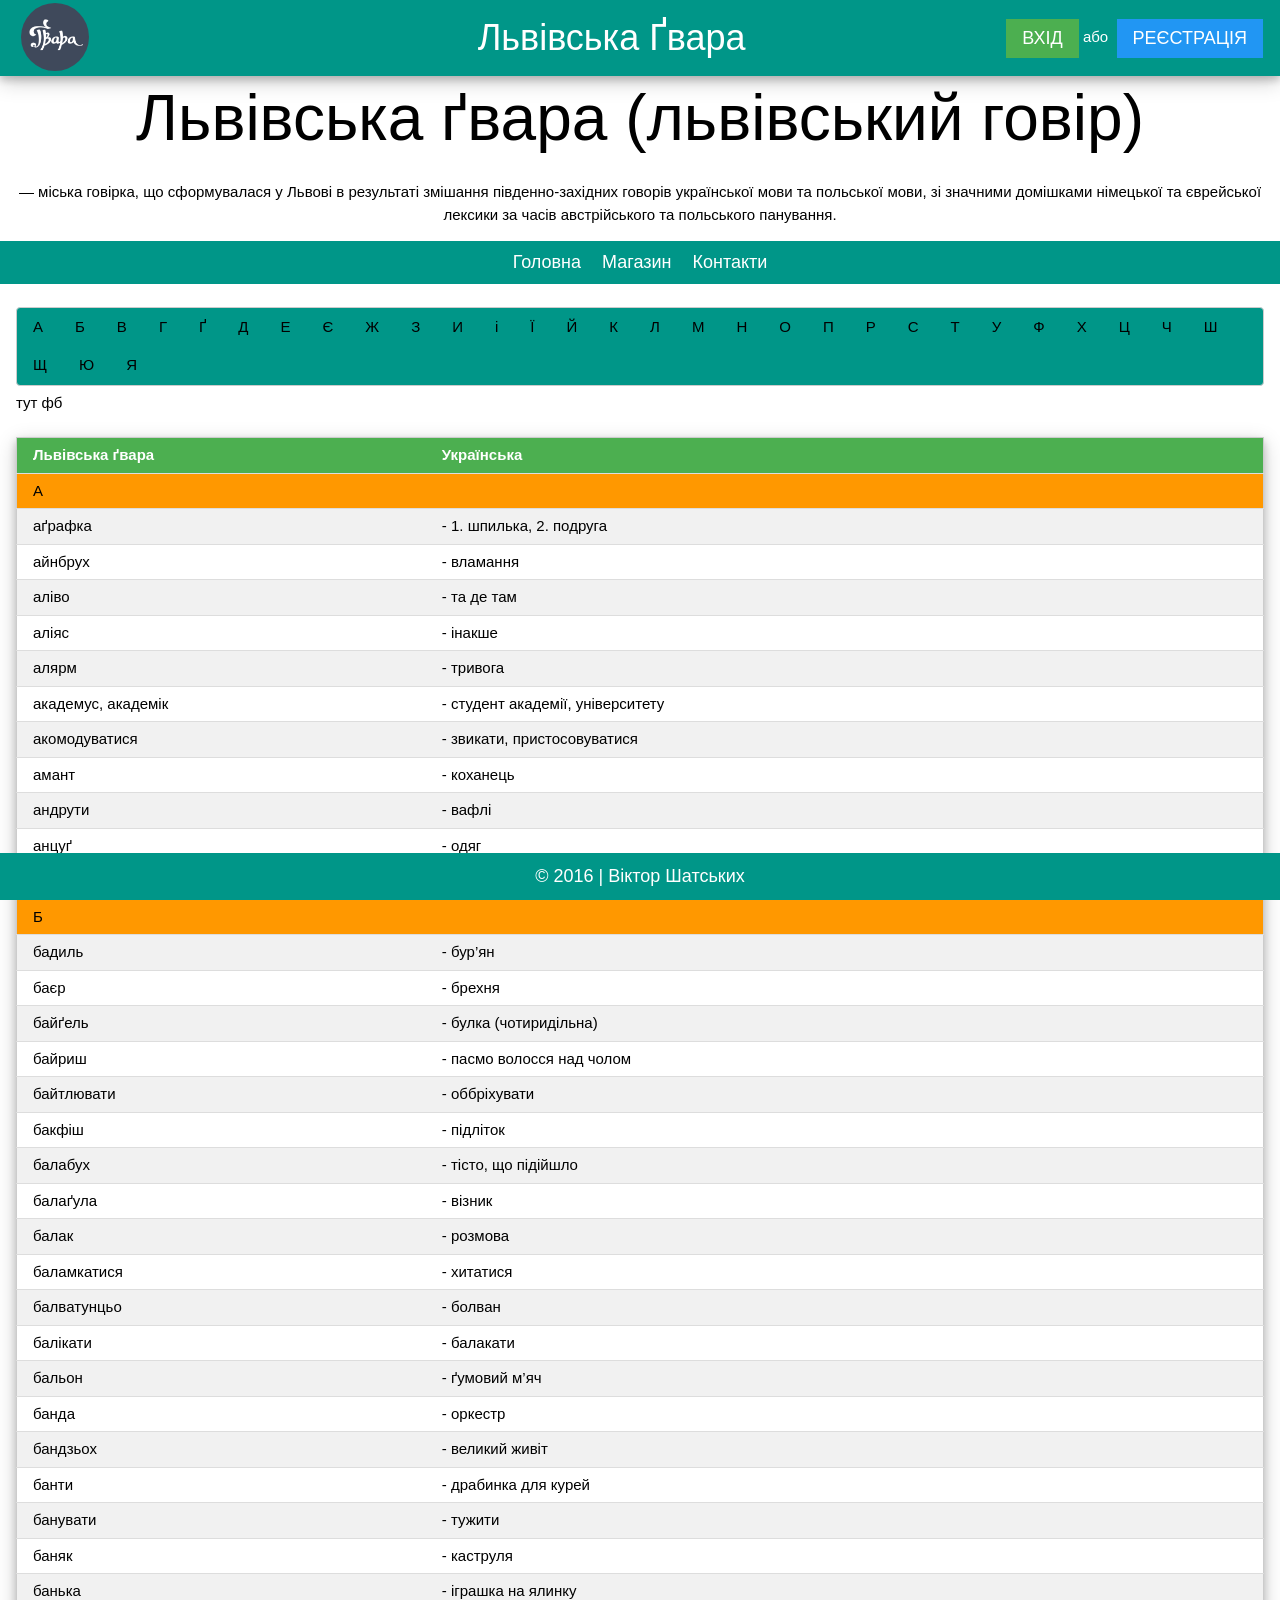
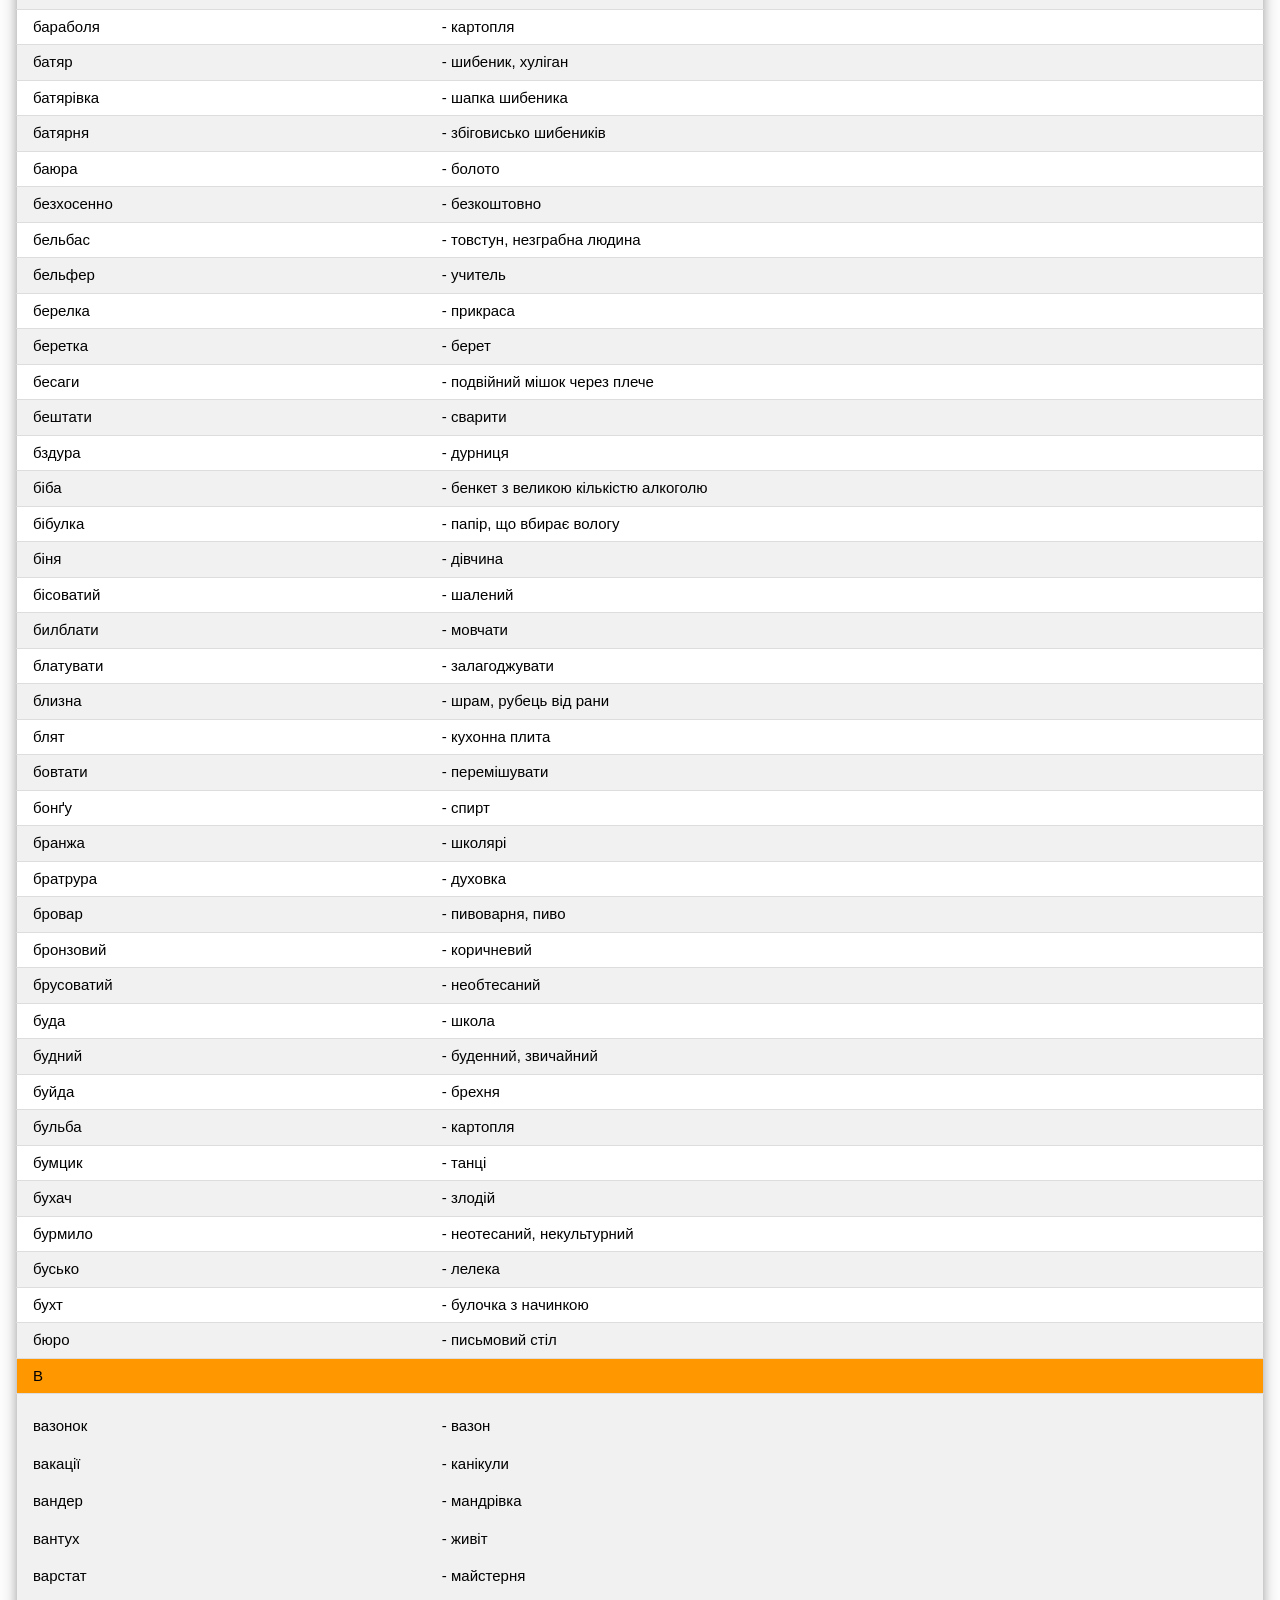
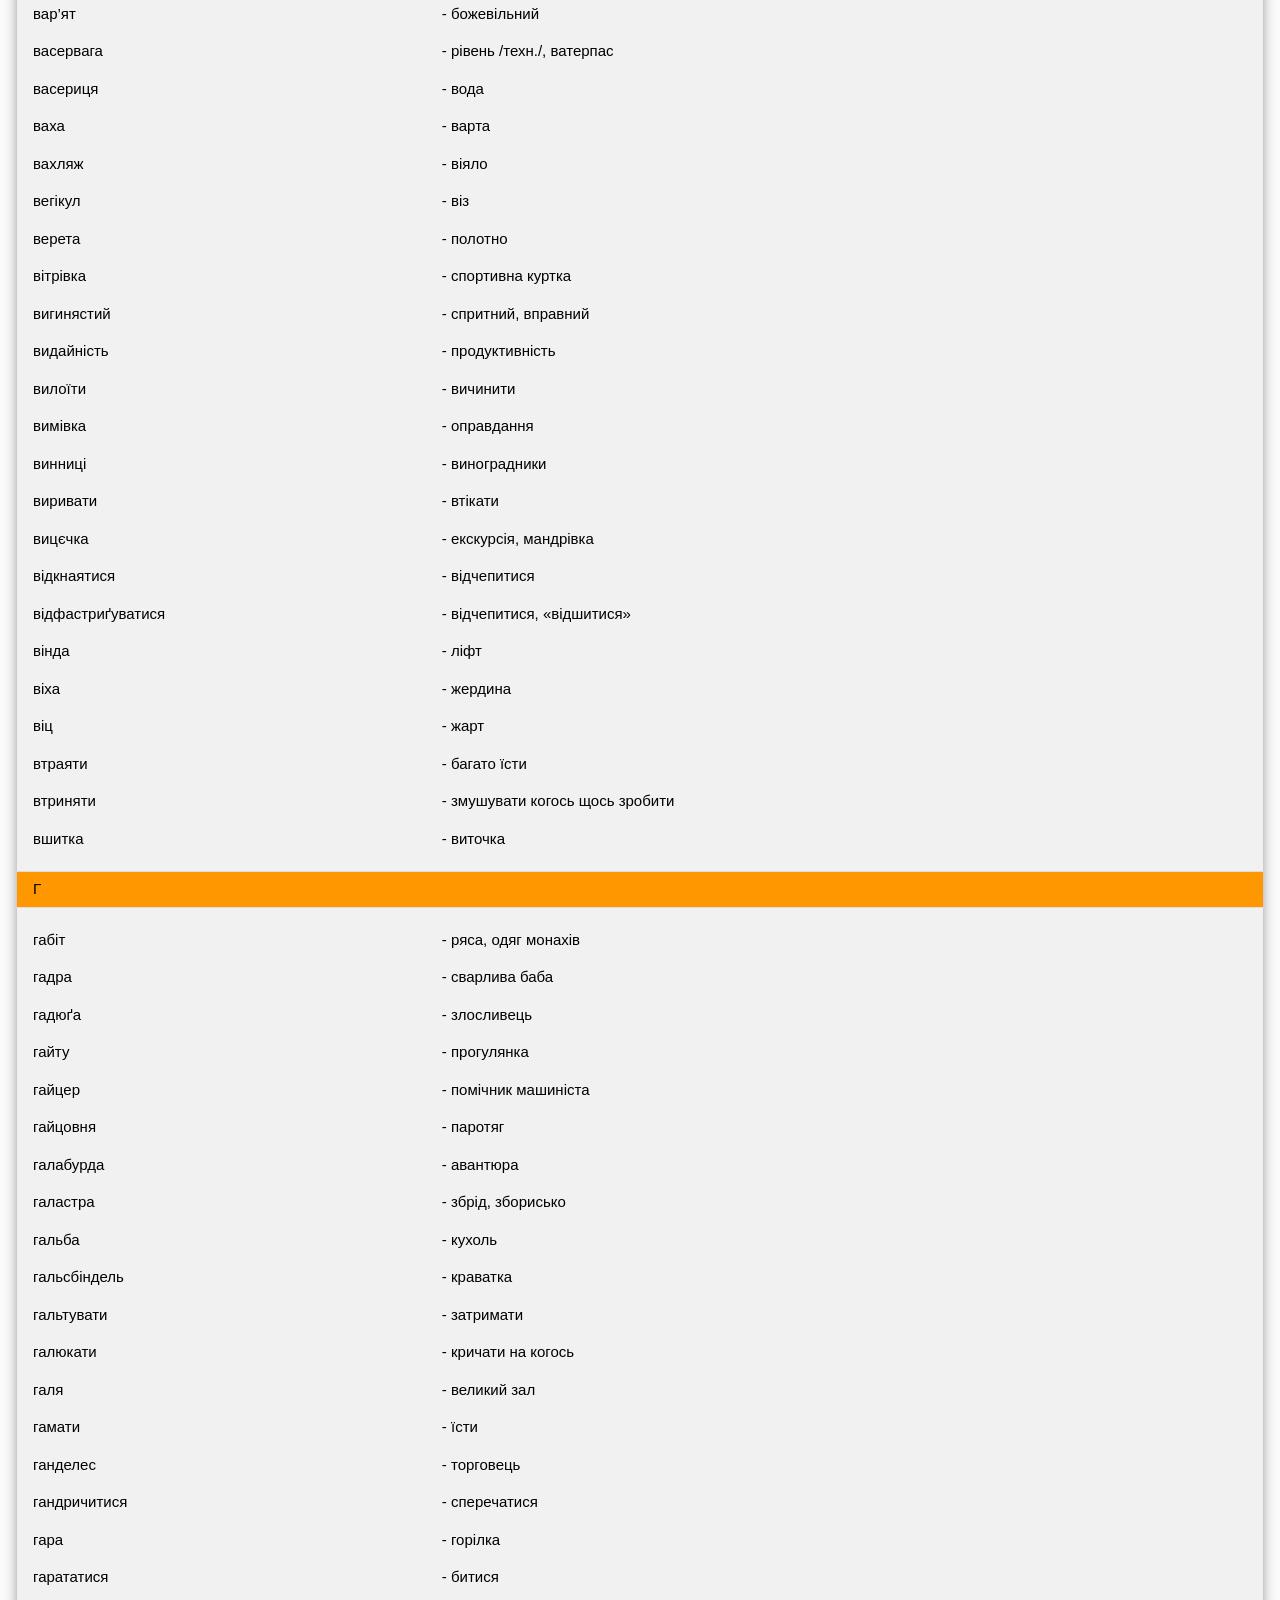
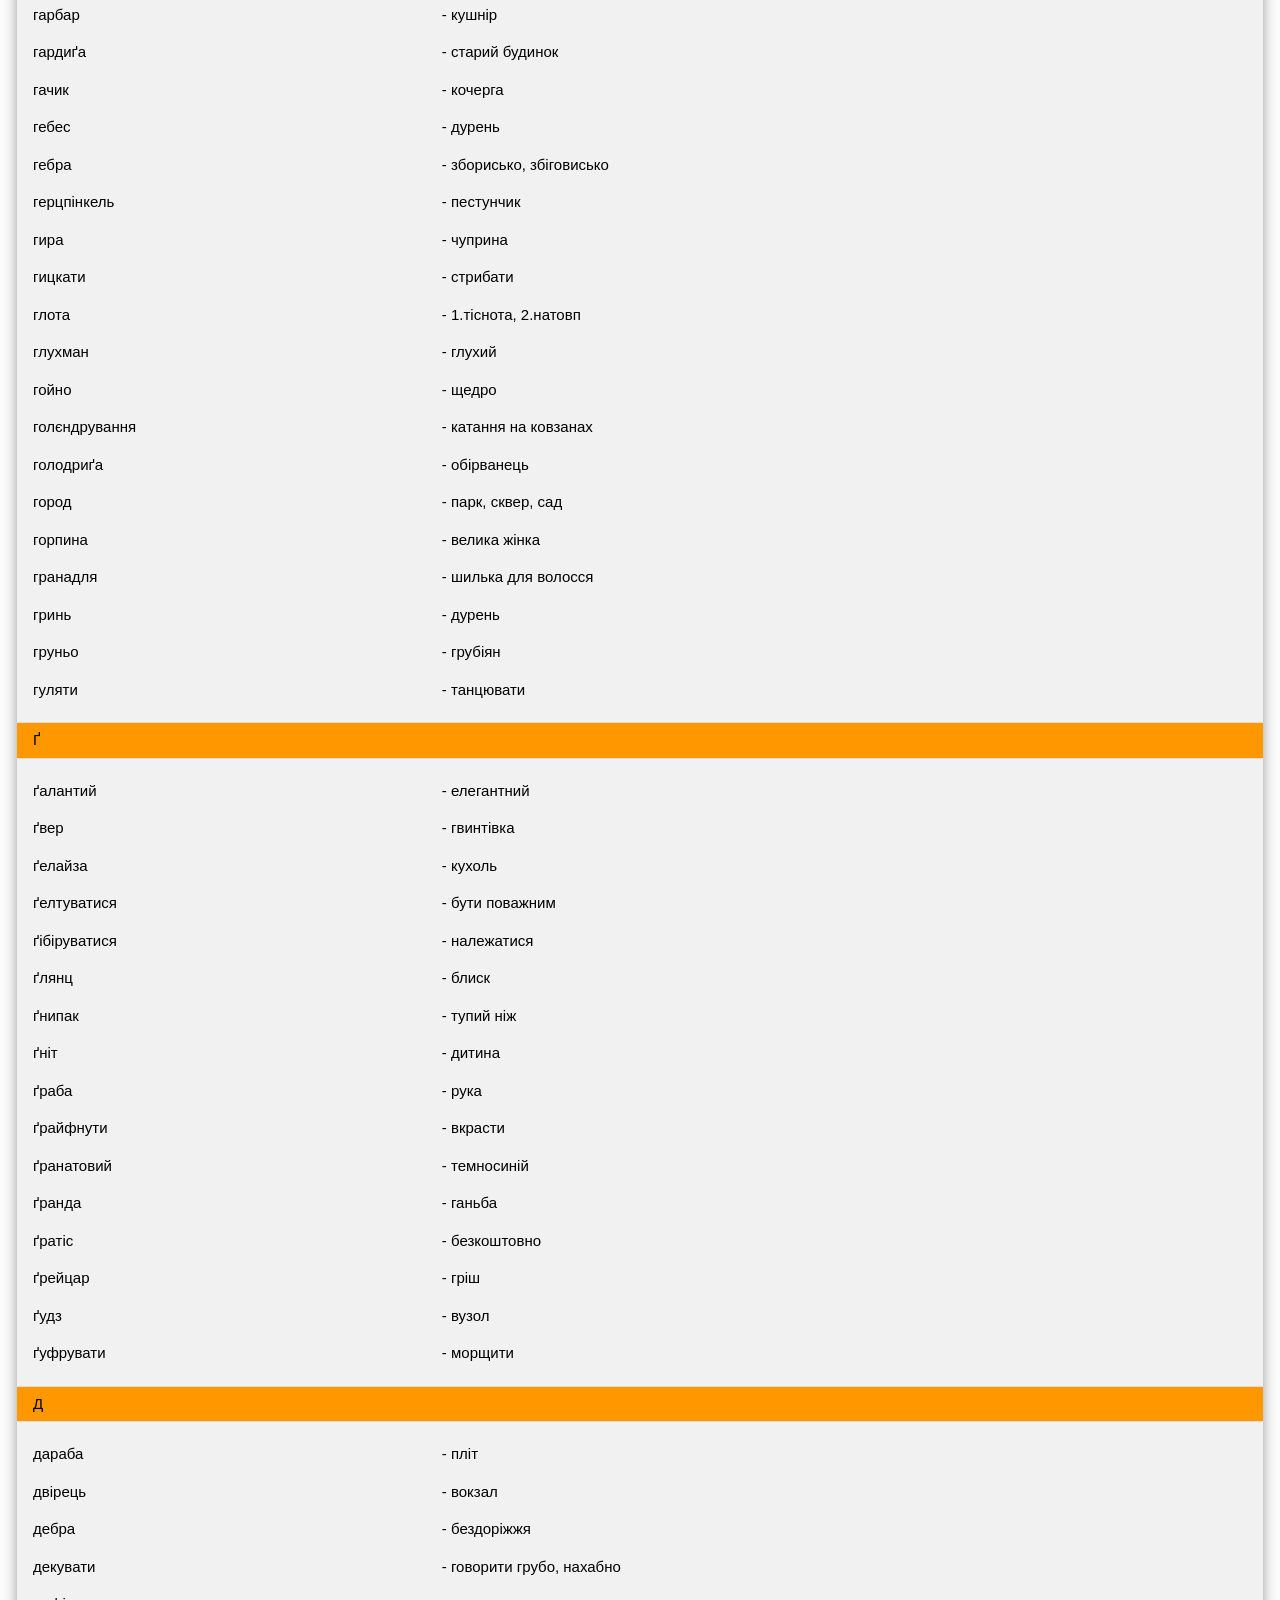
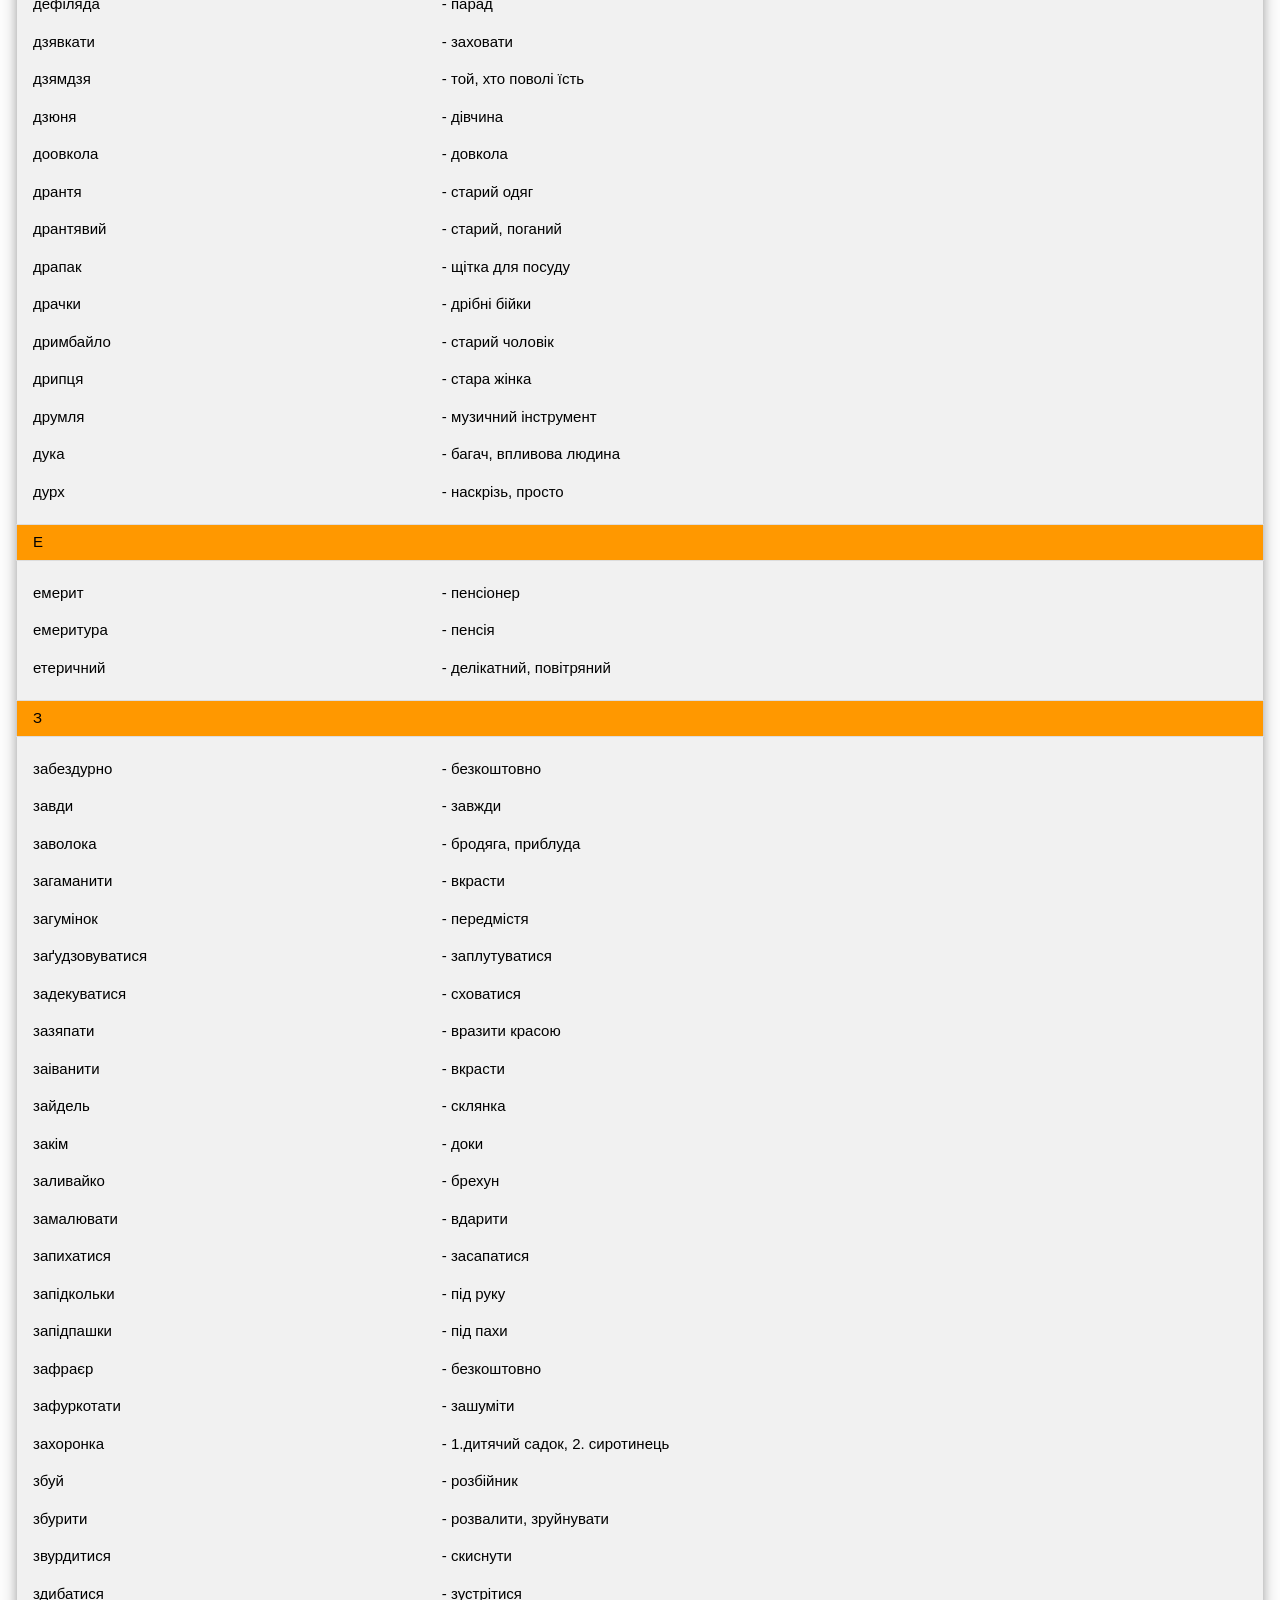
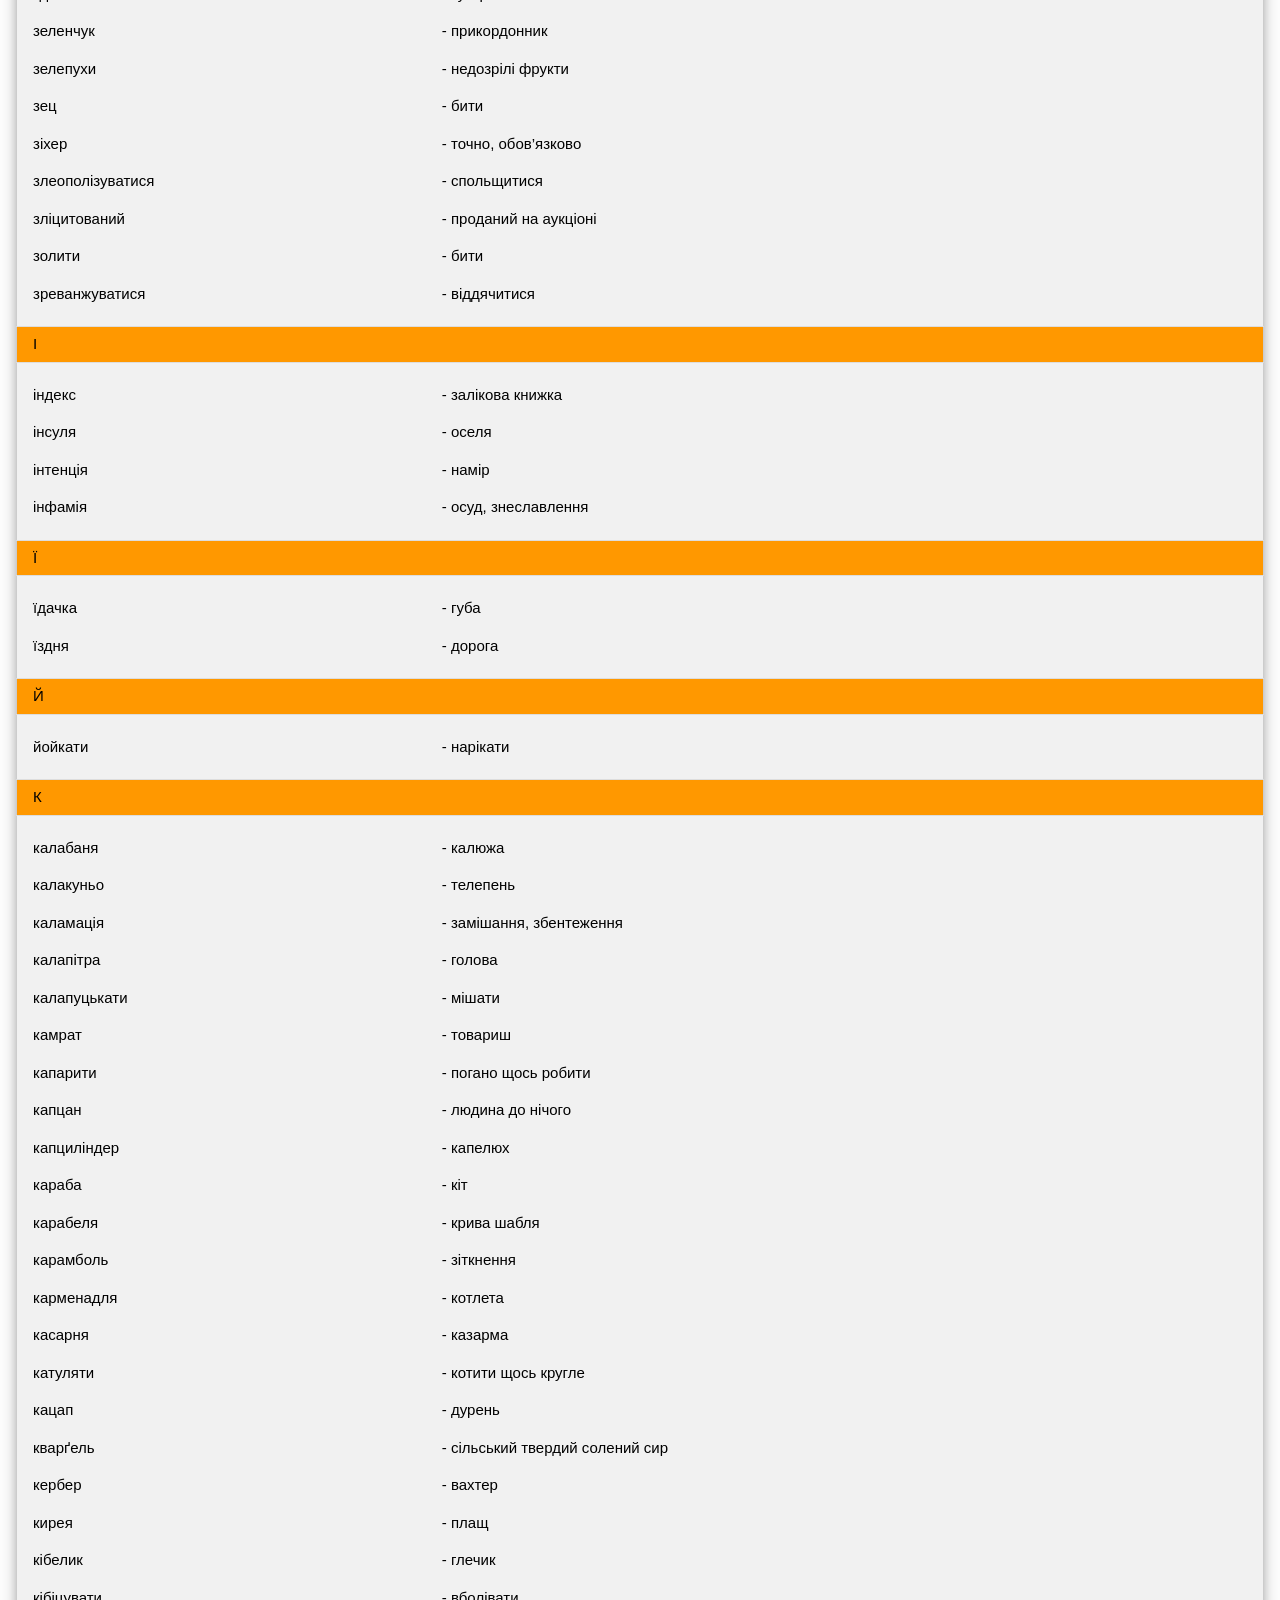
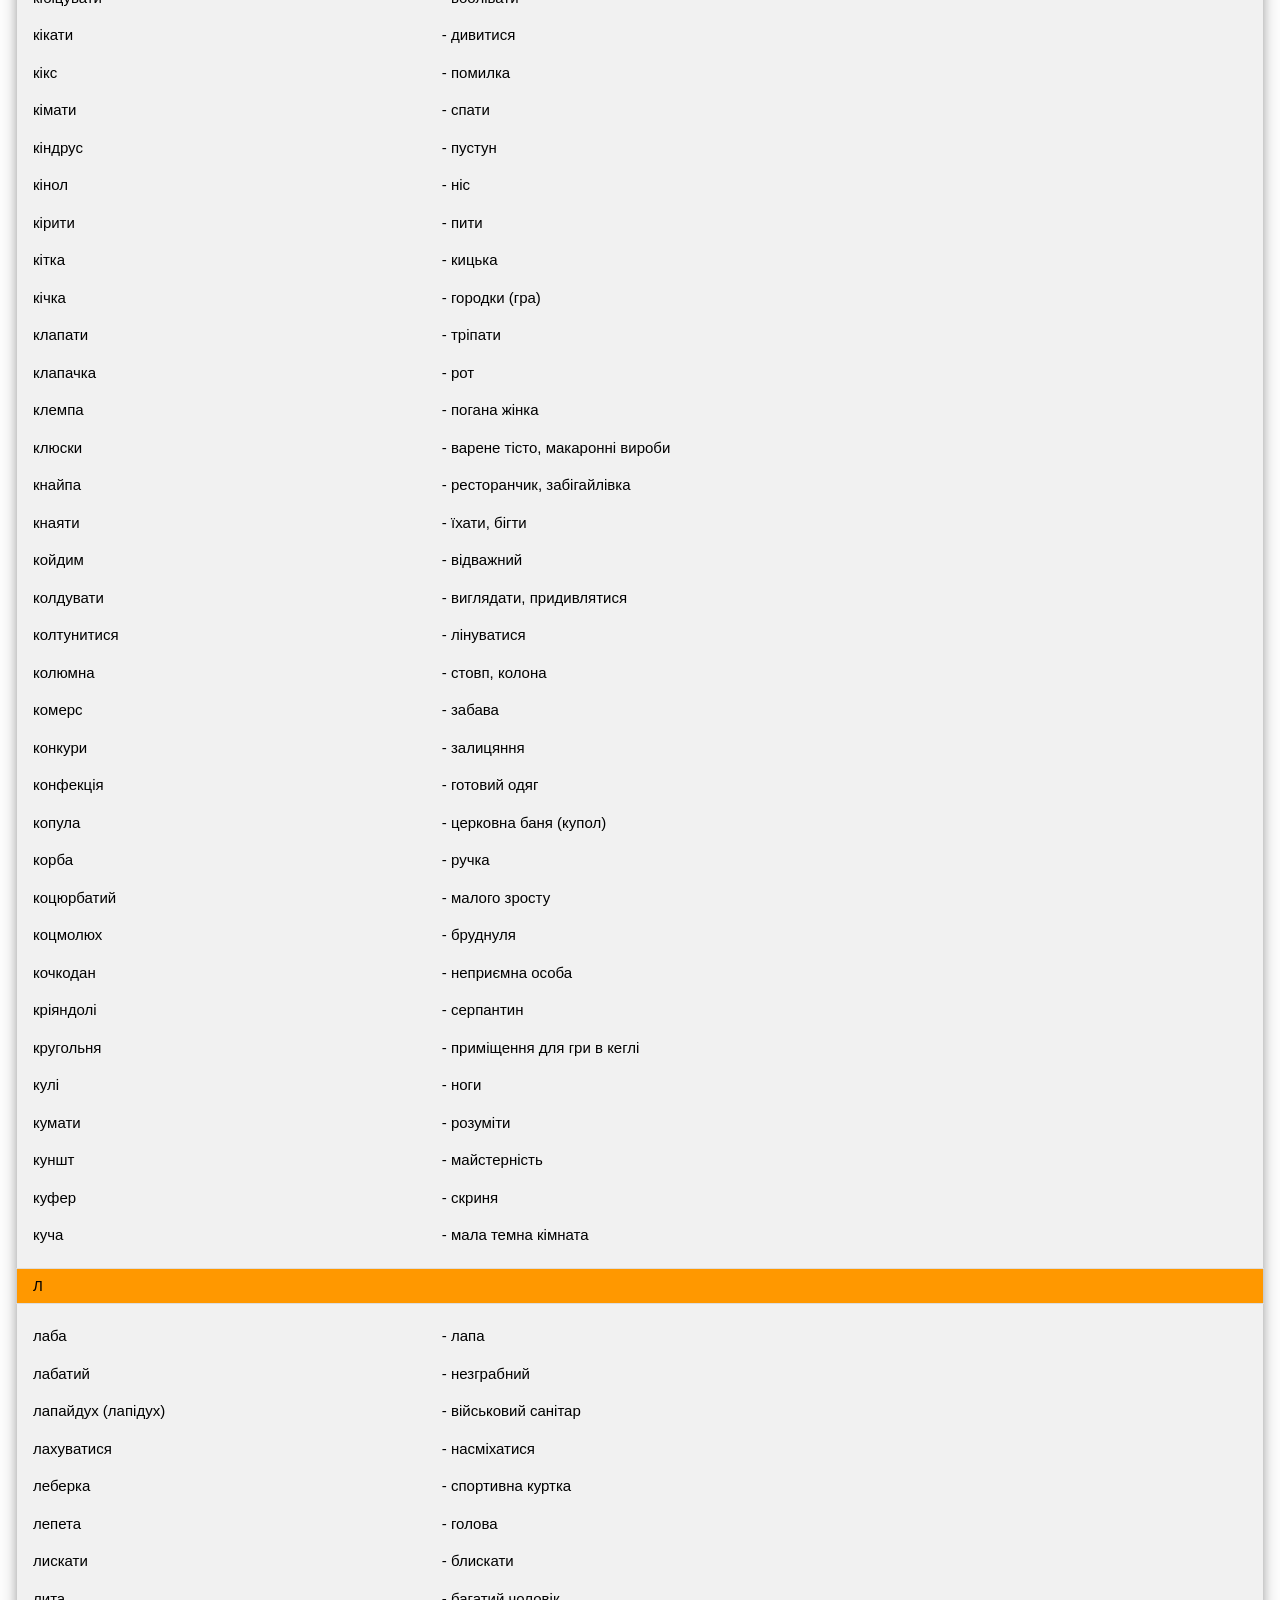
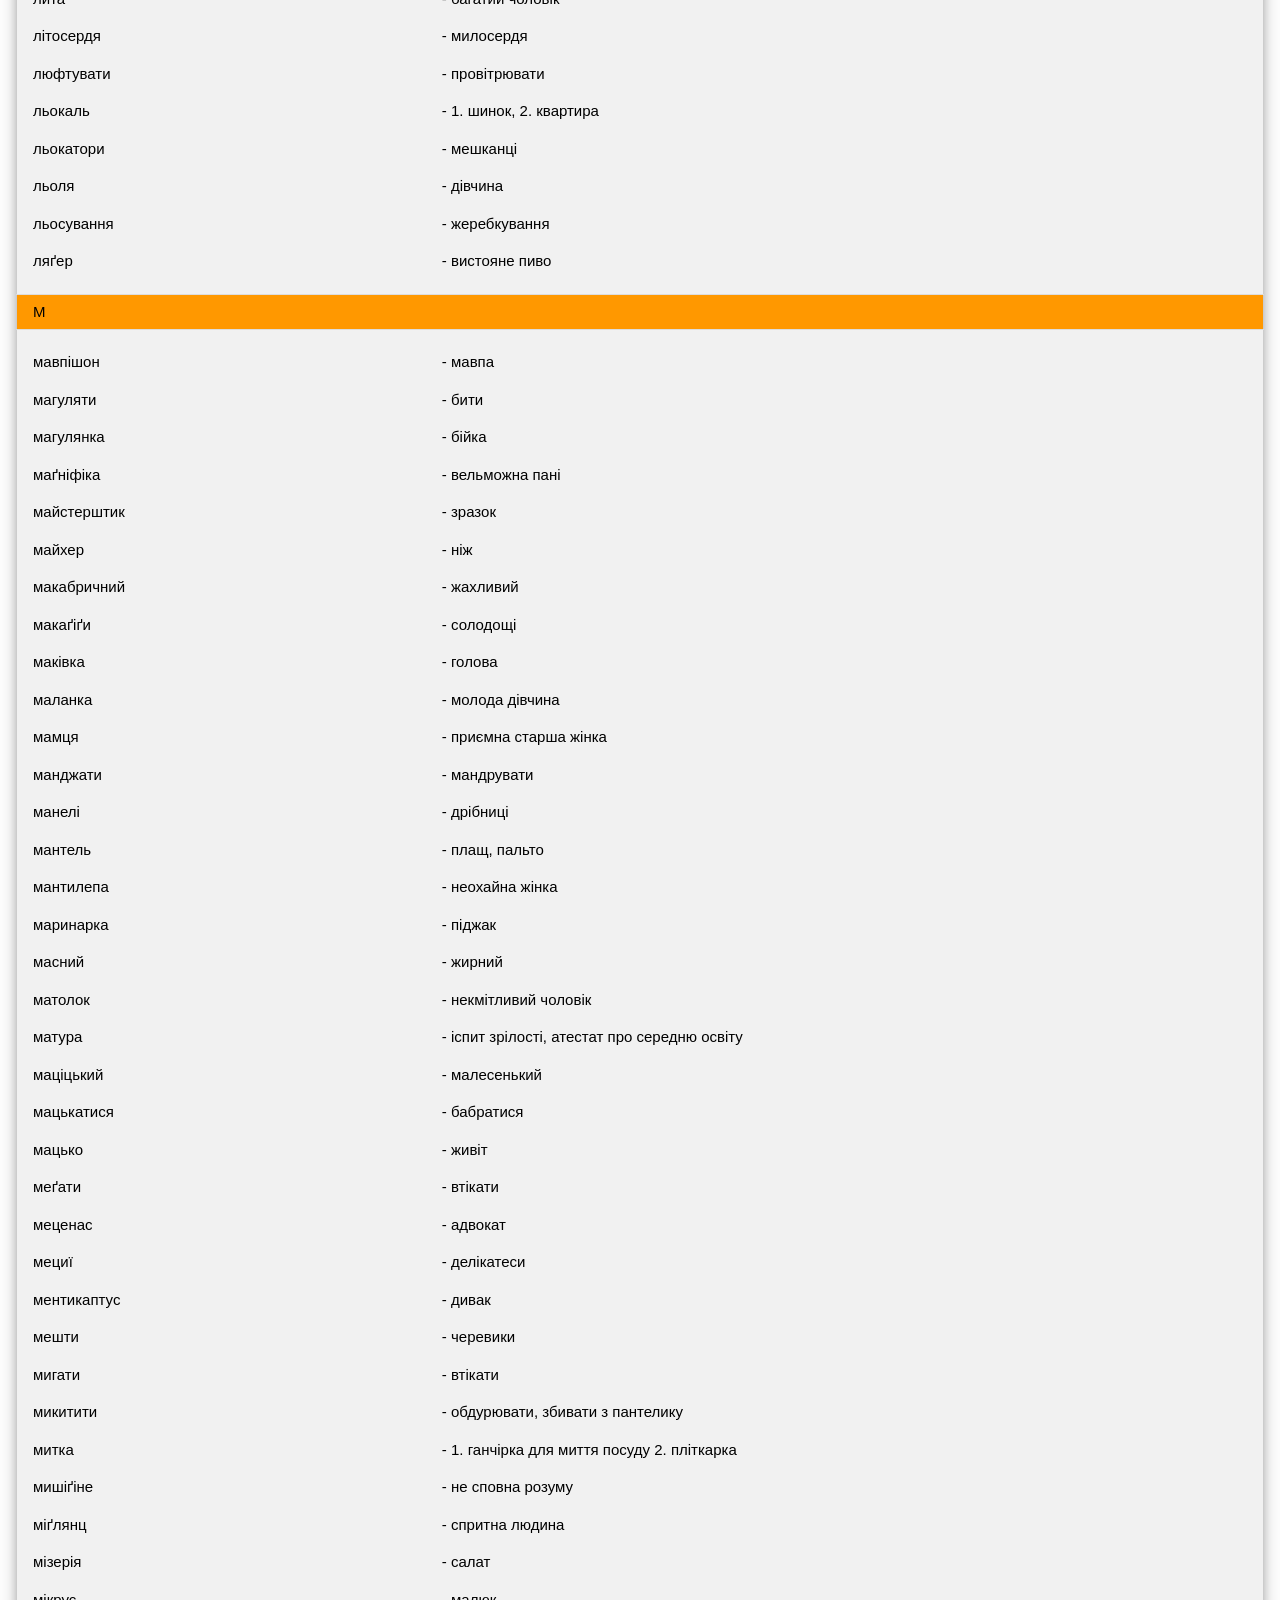
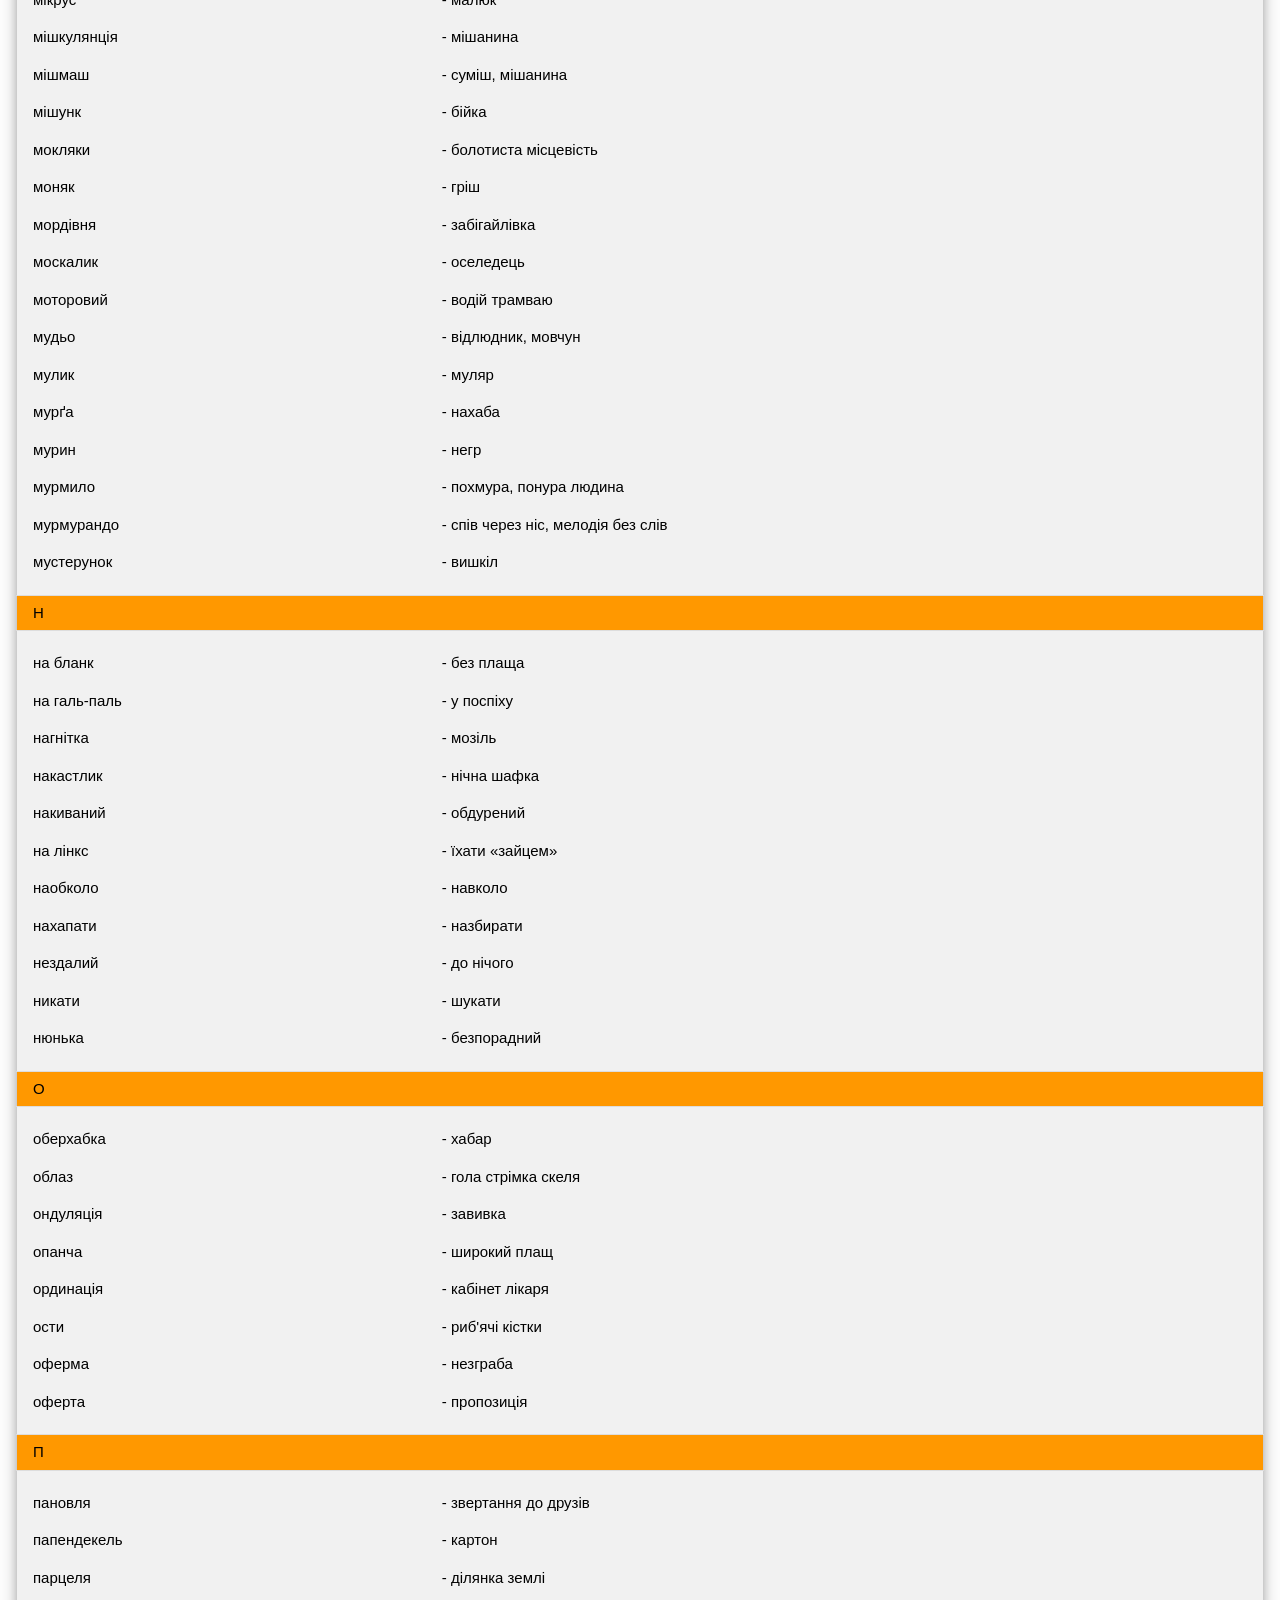
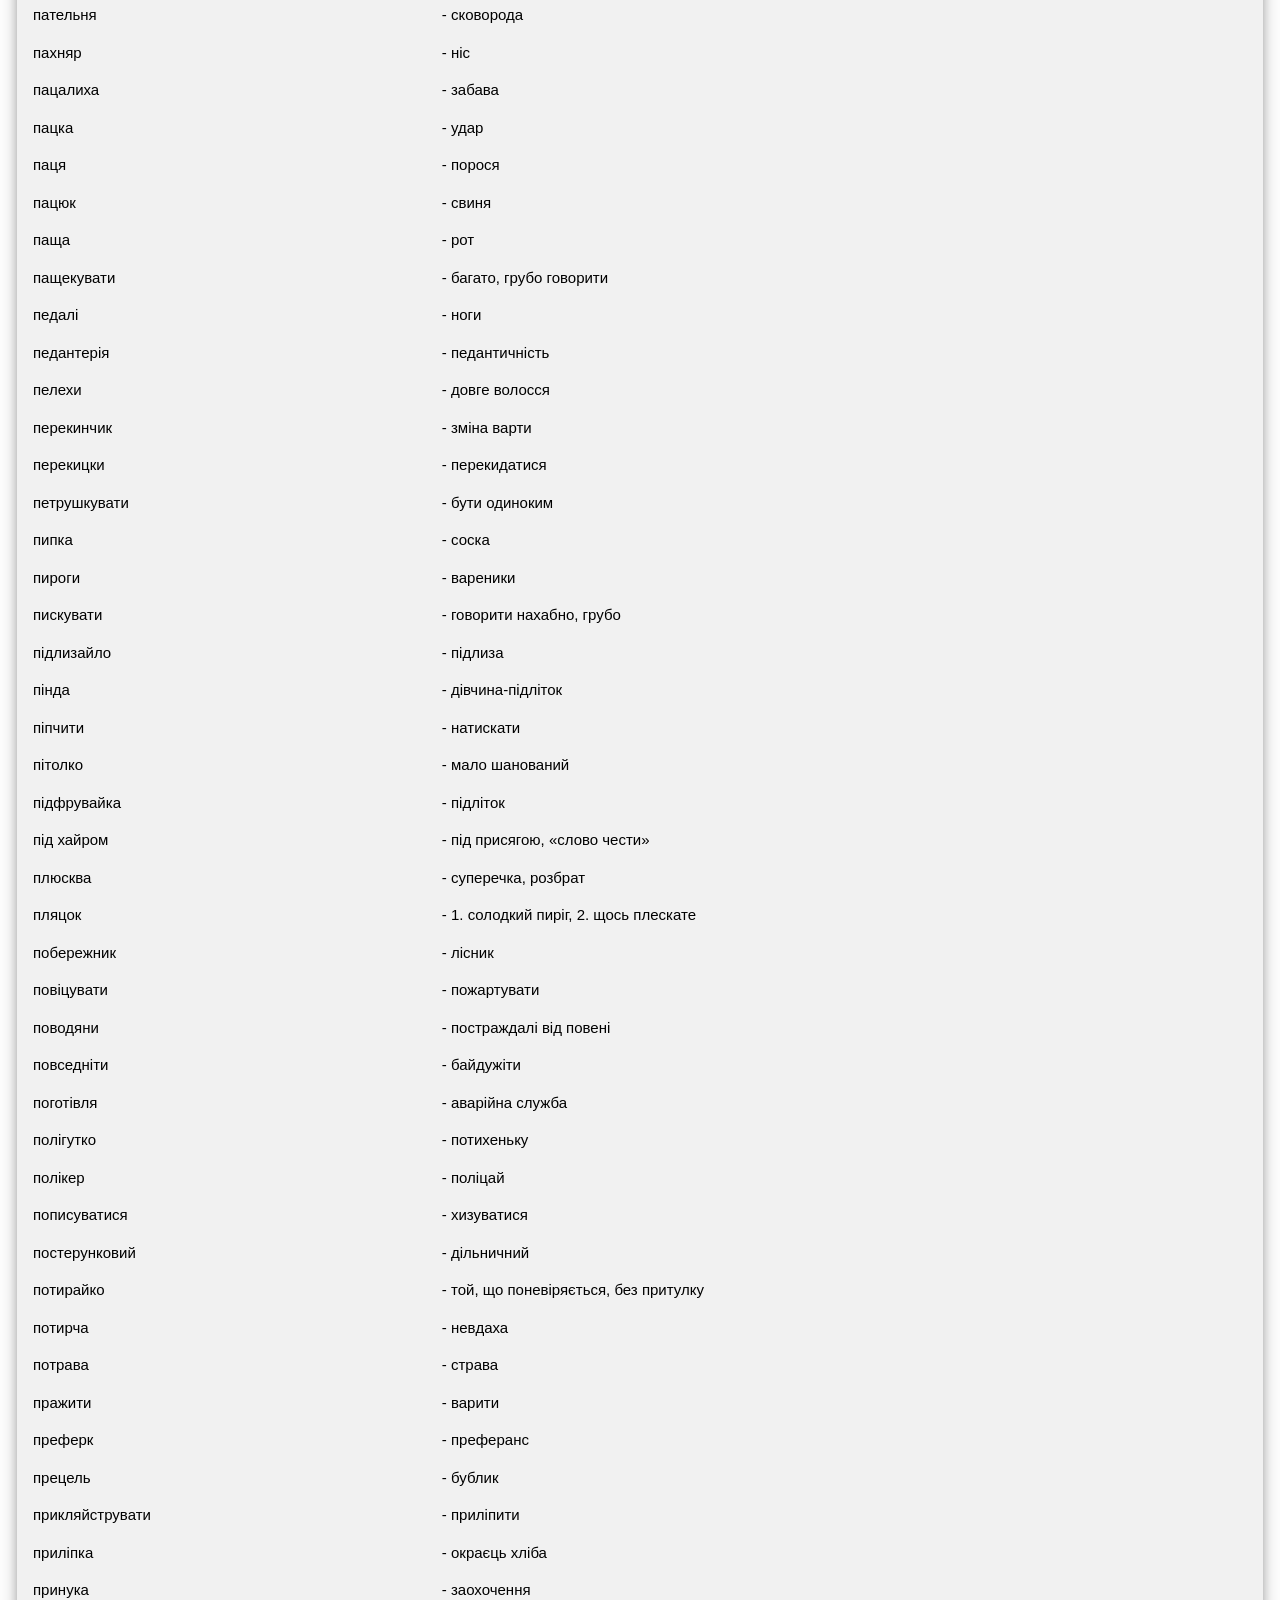
==== commit adab4cb2: "Add files via upload" ====
--- a/index.html
+++ b/index.html
@@ -10,14 +10,23 @@
 	<link href="favicon.ico" rel="shortcut icon" type="image/x-icon" />
 		
 	<body>
-				<div id="fb-root"></div>
-				<script>(function(d, s, id) {
-				  var js, fjs = d.getElementsByTagName(s)[0];
-				  if (d.getElementById(id)) return;
-				  js = d.createElement(s); js.id = id;
-				  js.src = "//connect.facebook.net/uk_UA/sdk.js#xfbml=1&version=v2.6&appId=274663549544907";
-				  fjs.parentNode.insertBefore(js, fjs);
-				}(document, 'script', 'facebook-jssdk'));</script>
+				<script>
+			  window.fbAsyncInit = function() {
+				FB.init({
+				  appId      : '274663549544907',
+				  xfbml      : true,
+				  version    : 'v2.6'
+				});
+			  };
+
+			  (function(d, s, id){
+				 var js, fjs = d.getElementsByTagName(s)[0];
+				 if (d.getElementById(id)) {return;}
+				 js = d.createElement(s); js.id = id;
+				 js.src = "//connect.facebook.net/en_US/sdk.js";
+				 fjs.parentNode.insertBefore(js, fjs);
+			   }(document, 'script', 'facebook-jssdk'));
+			</script>
 			<header class="w3-container w3-card-4 w3-theme w3-top">
 				<table>
 				<td>
@@ -30,7 +39,6 @@
 				<td align="right">
 				<button id="login" onclick="document.getElementById('logindialog').style.display='block'" class="w3-btn w3-green w3-large">ВХІД</button>&nbsp;або&nbsp;
 				<button id="registration" onclick="document.getElementById('registerdialog').style.display='block'" class="w3-btn w3-blue w3-large">РЕЄСТРАЦІЯ</button>
-				<div class="fb-login-button" data-max-rows="1" data-size="large" data-show-faces="false" data-auto-logout-link="false"></div>
 				</td>
 				</tr>
 				</table>
@@ -155,6 +163,13 @@
 			</nav>
 			<span id="ex1"></span>
 			</div>
+			тут фб
+				<div
+				  class="fb-like"
+				  data-share="true"
+				  data-width="450"
+				  data-show-faces="true">
+				</div>
 			<table class="w3-table w3-bordered w3-striped  w3-border w3-card-4">
 			<br>
 				<thead>
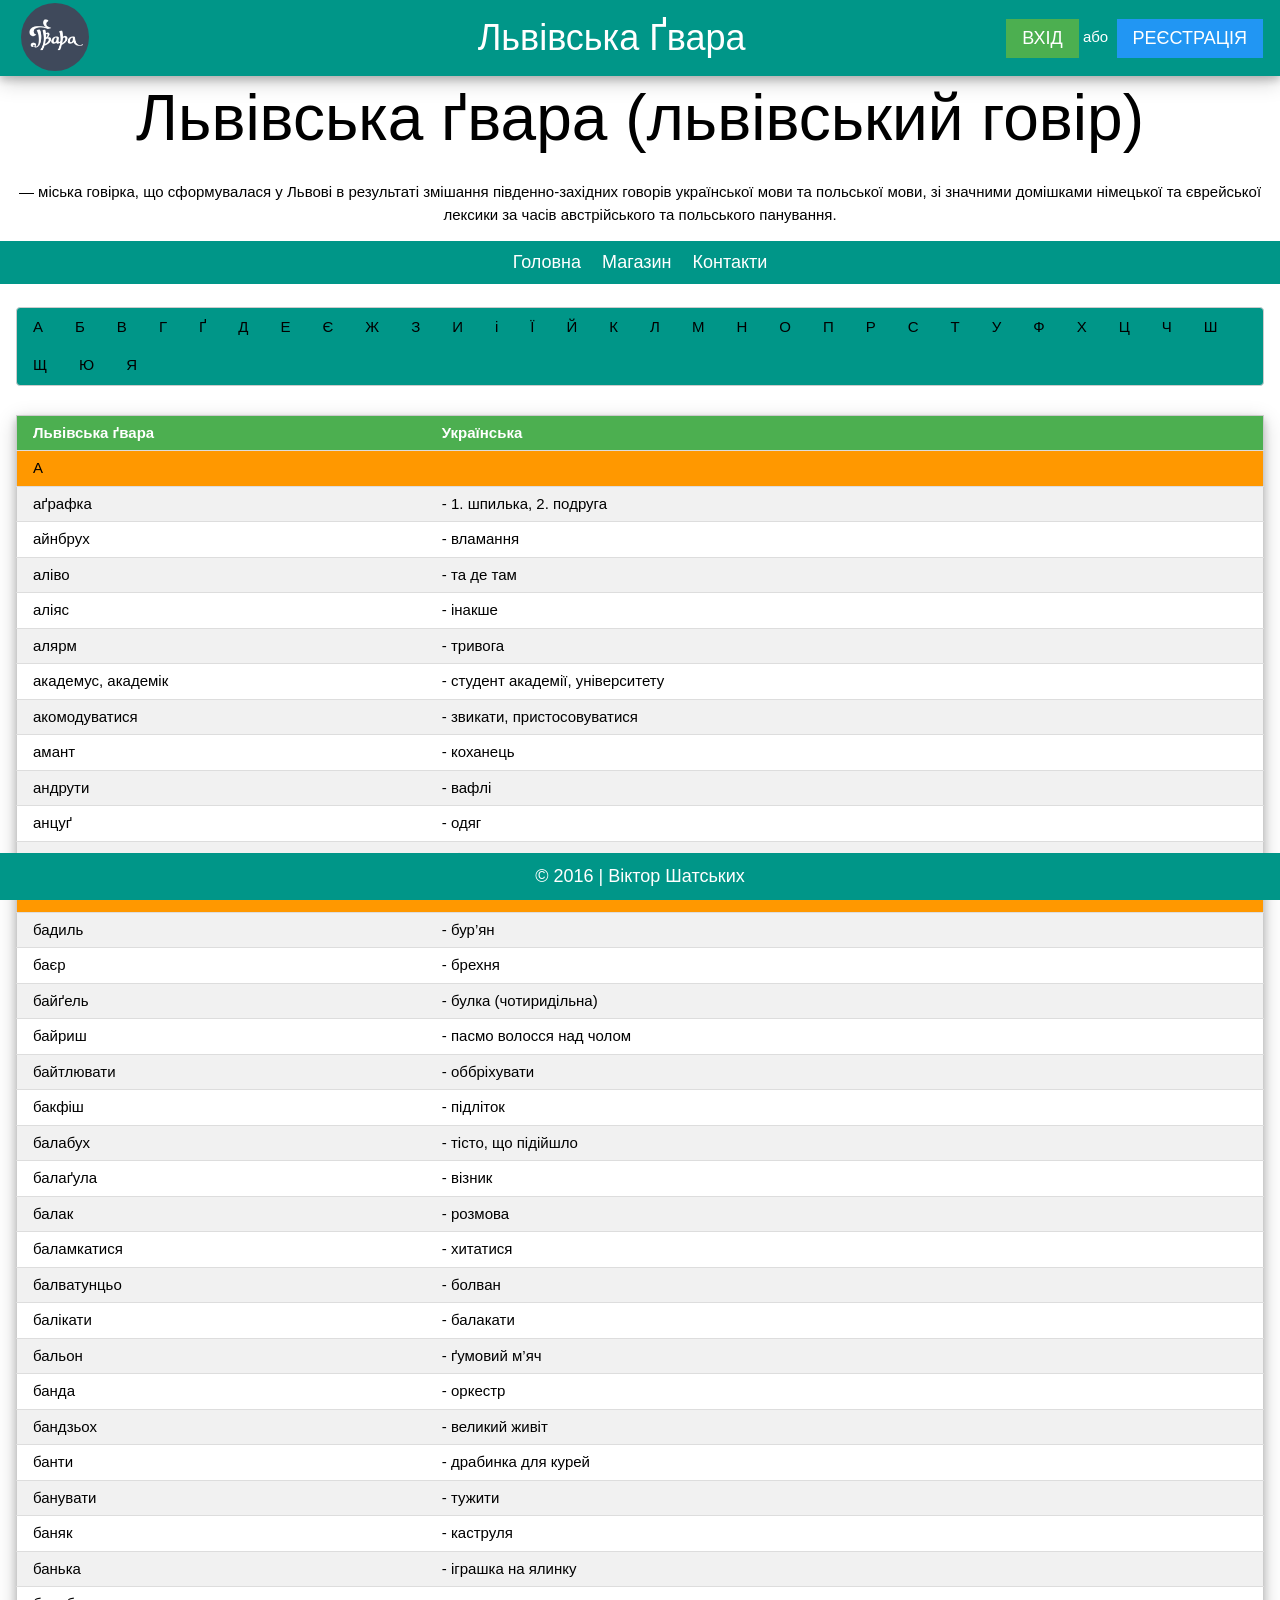
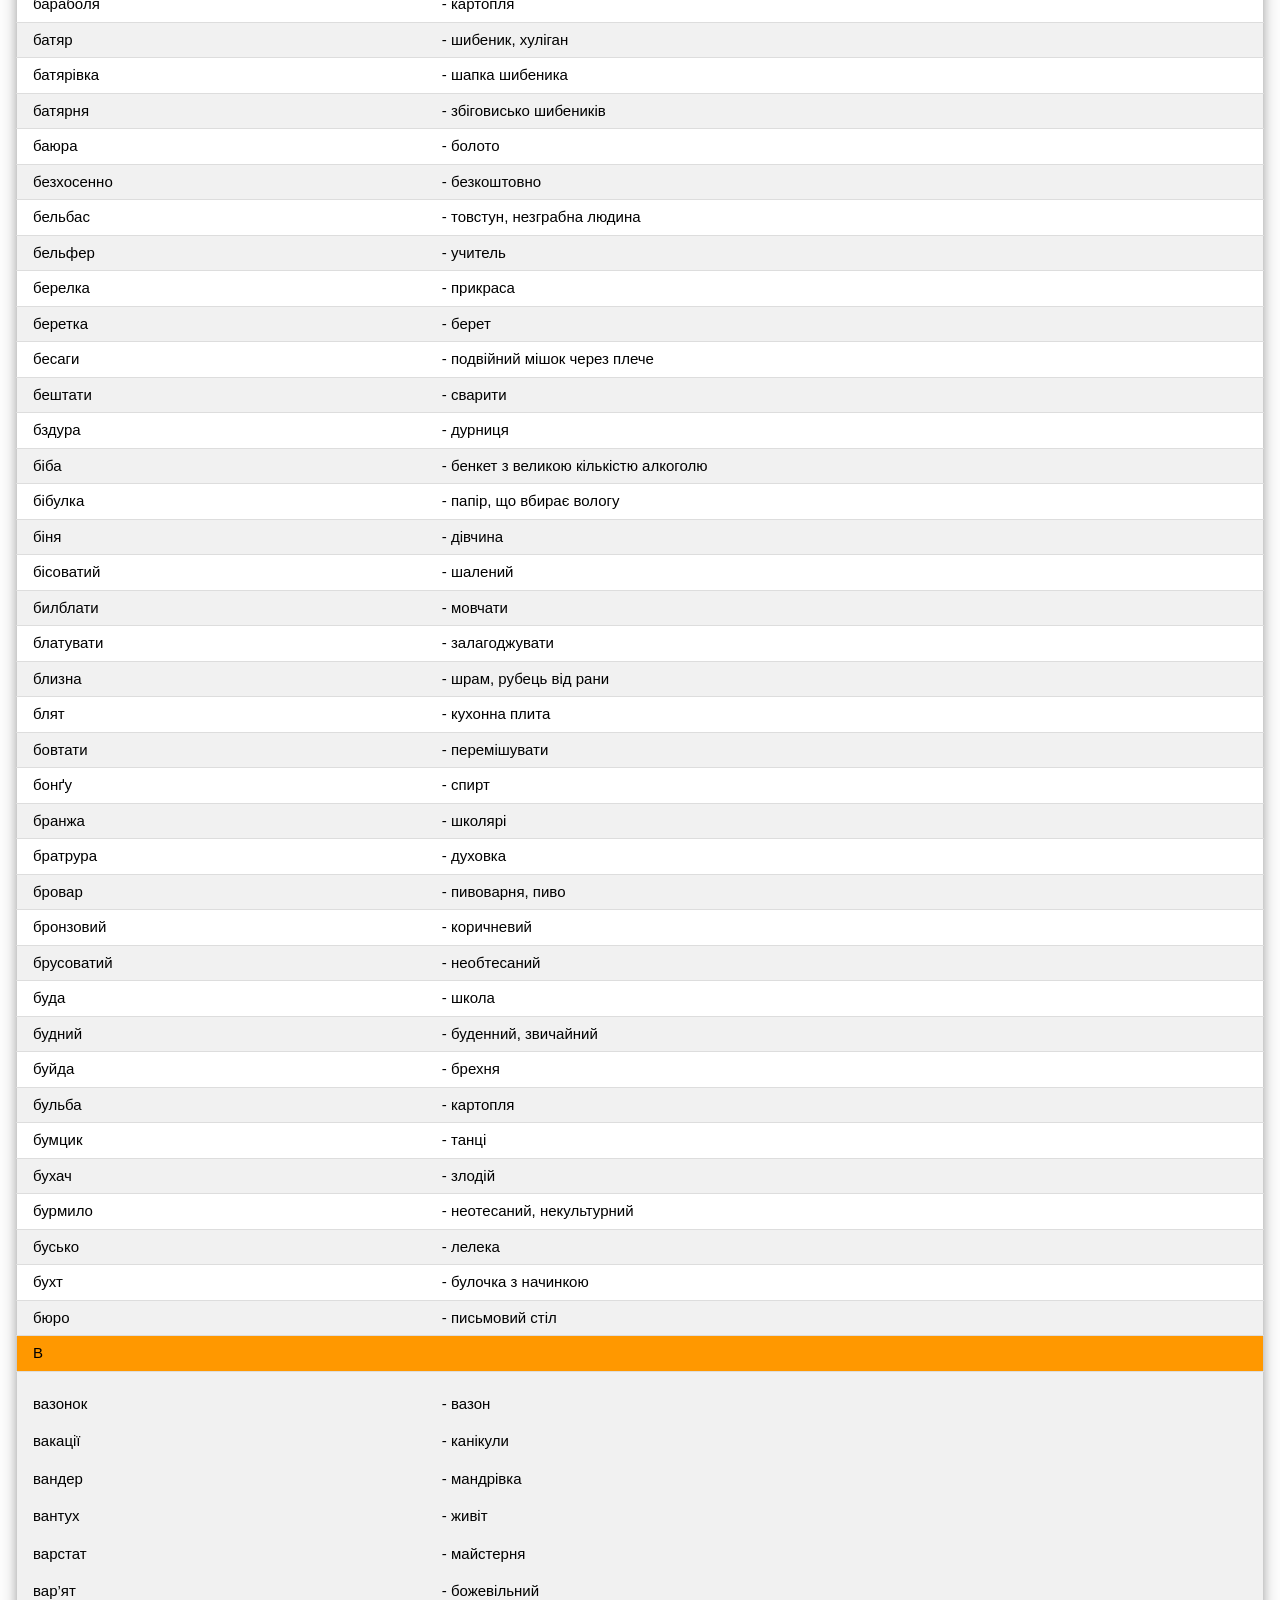
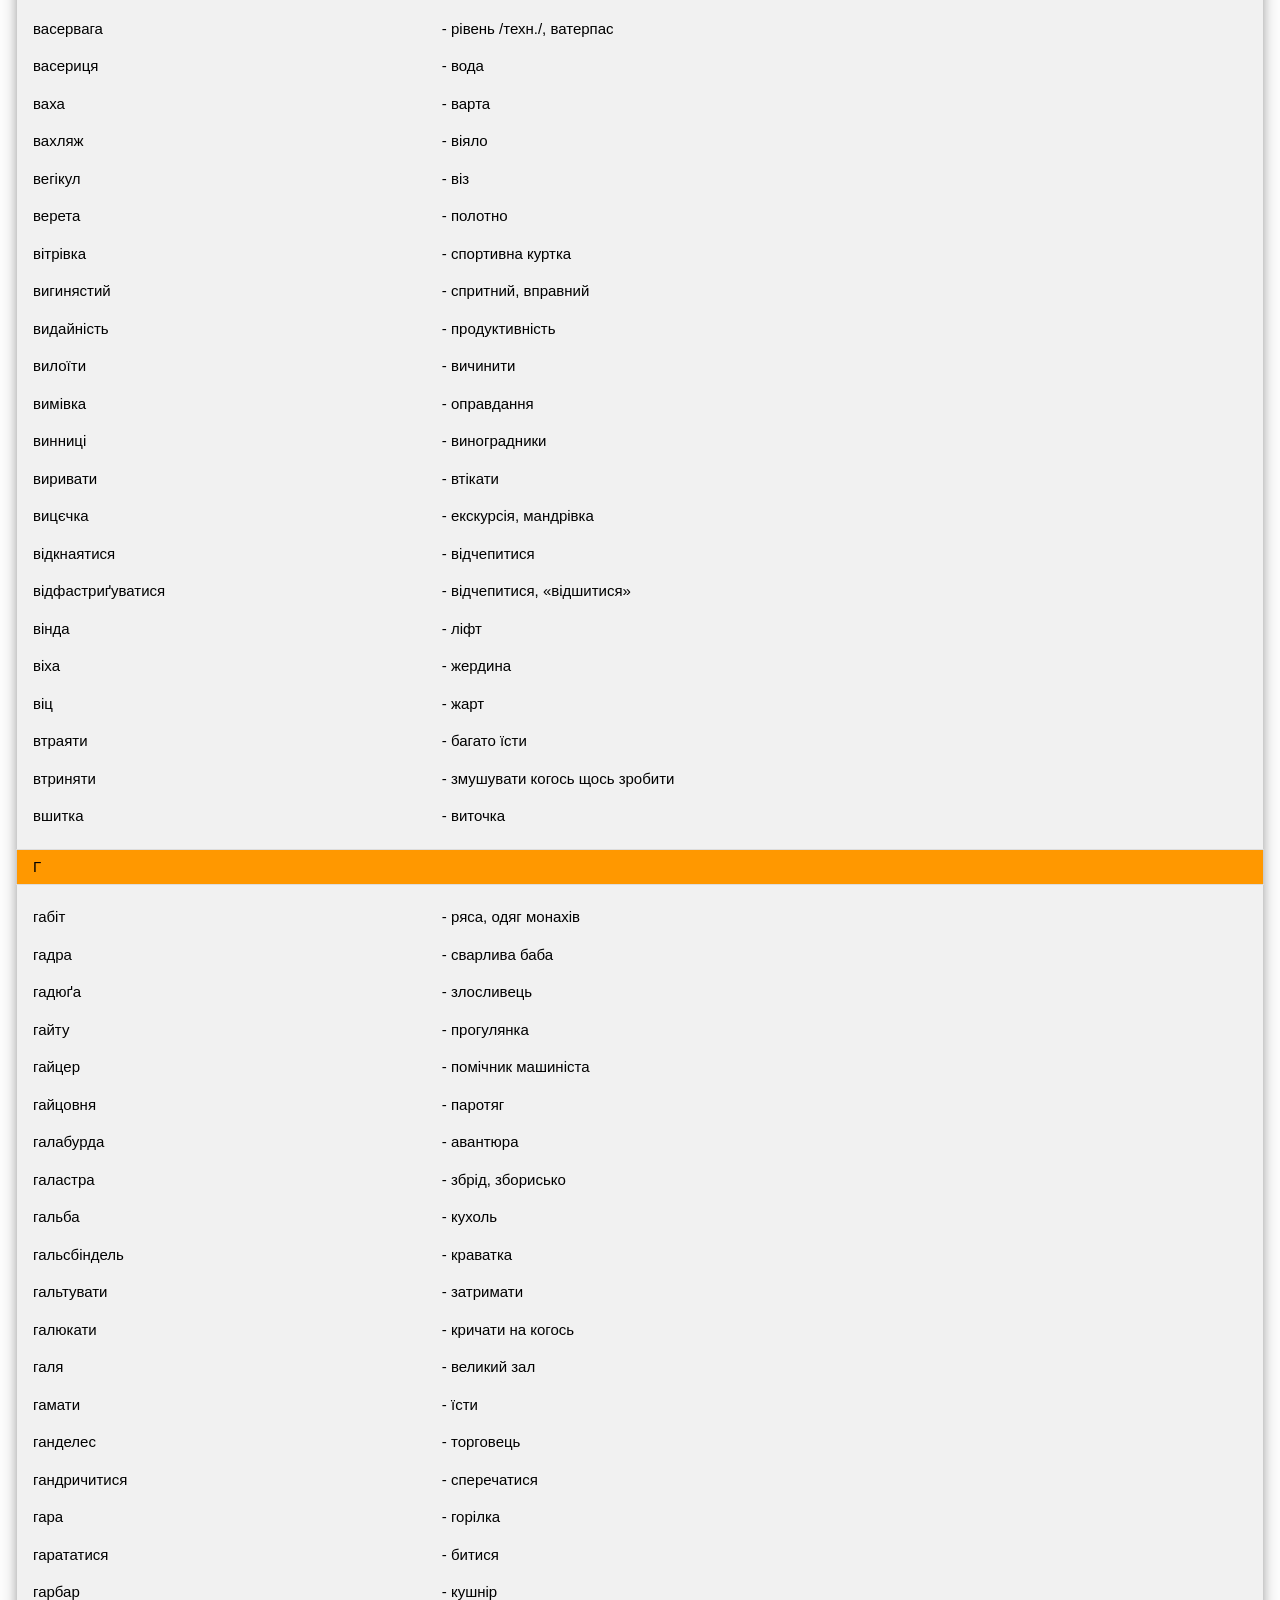
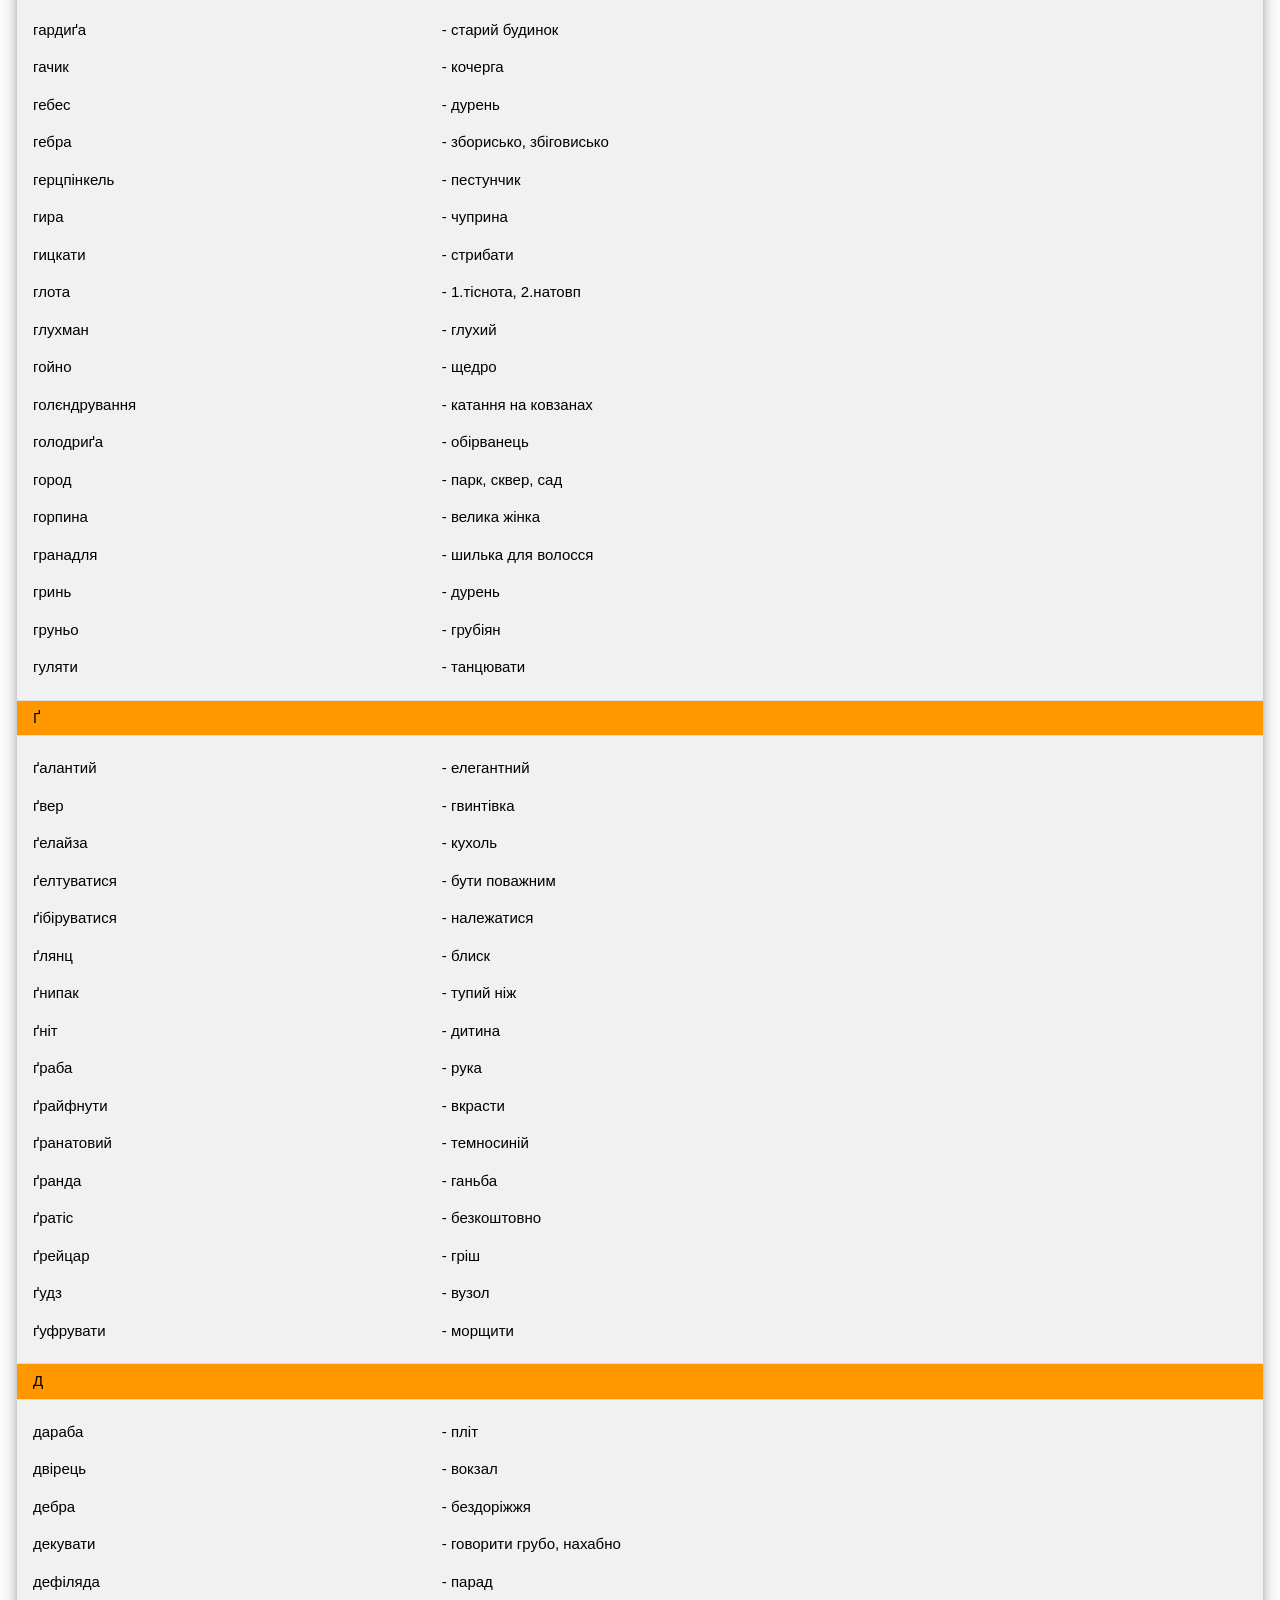
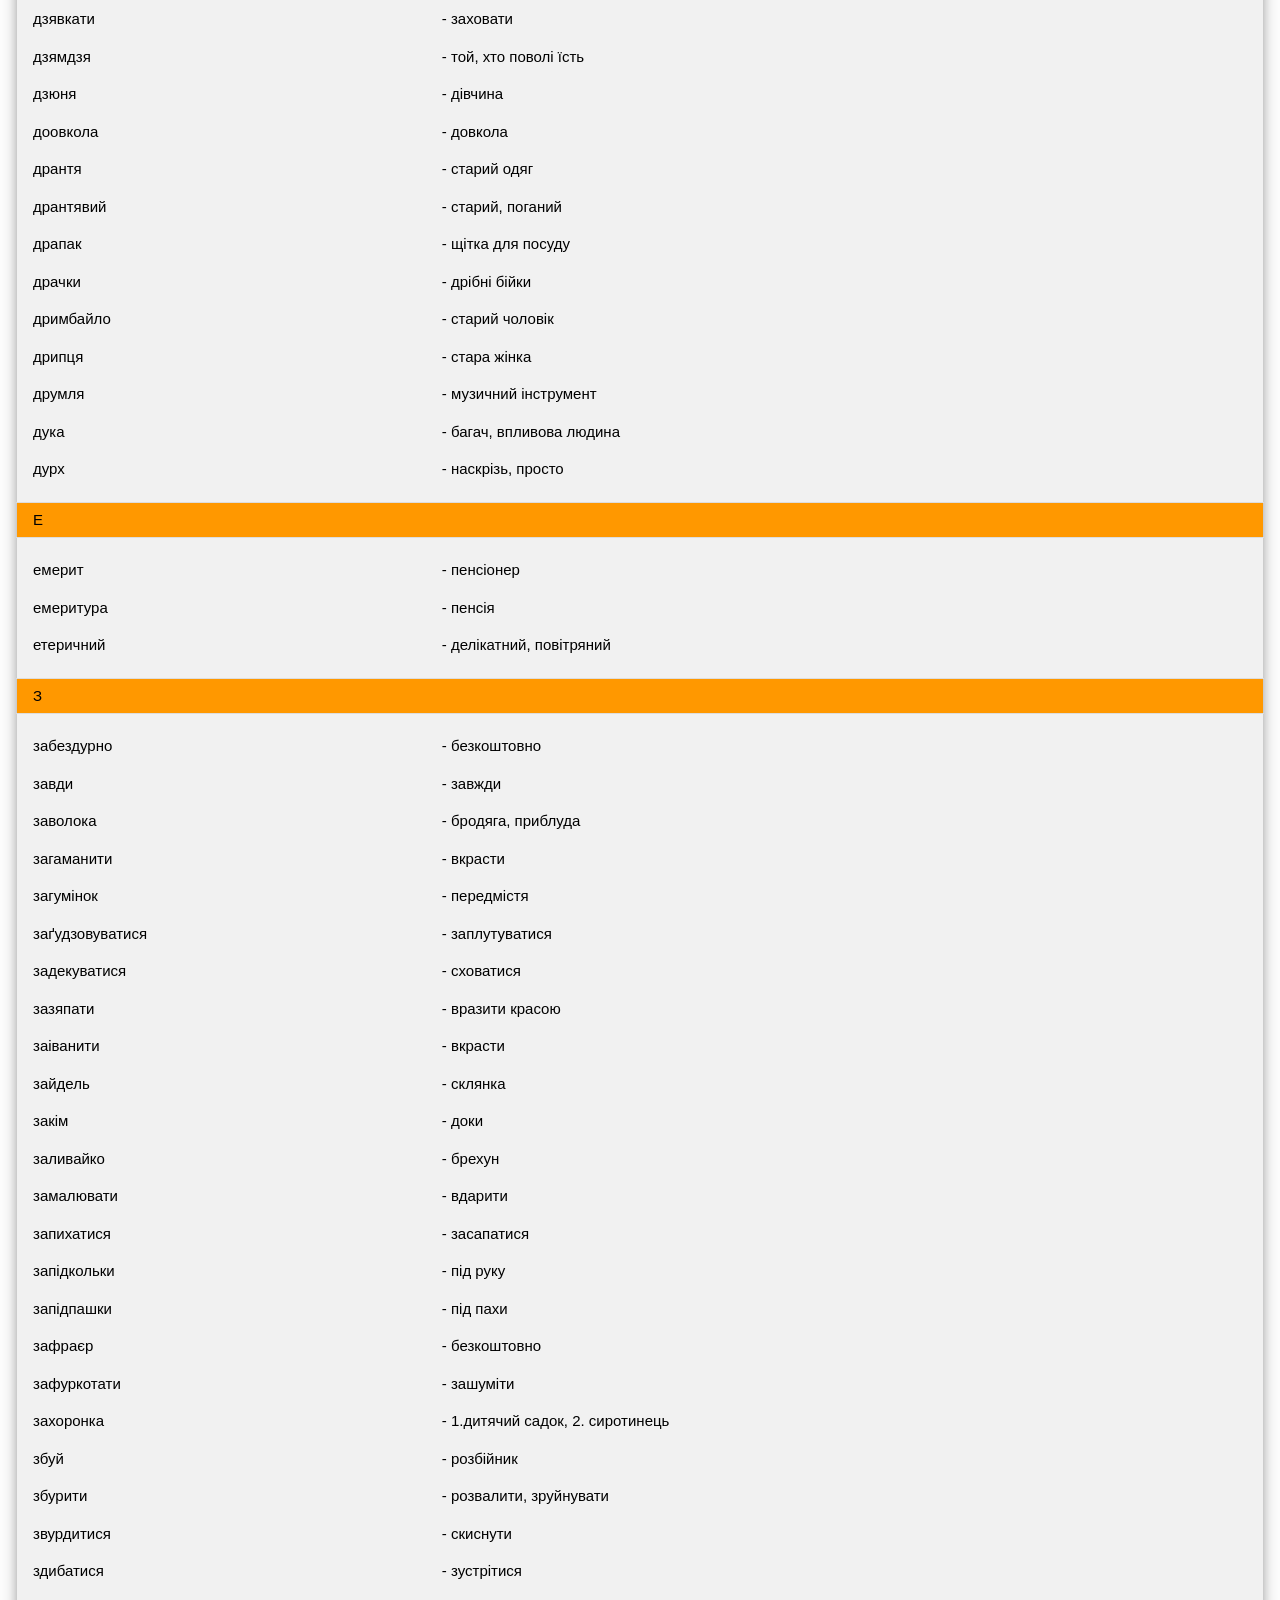
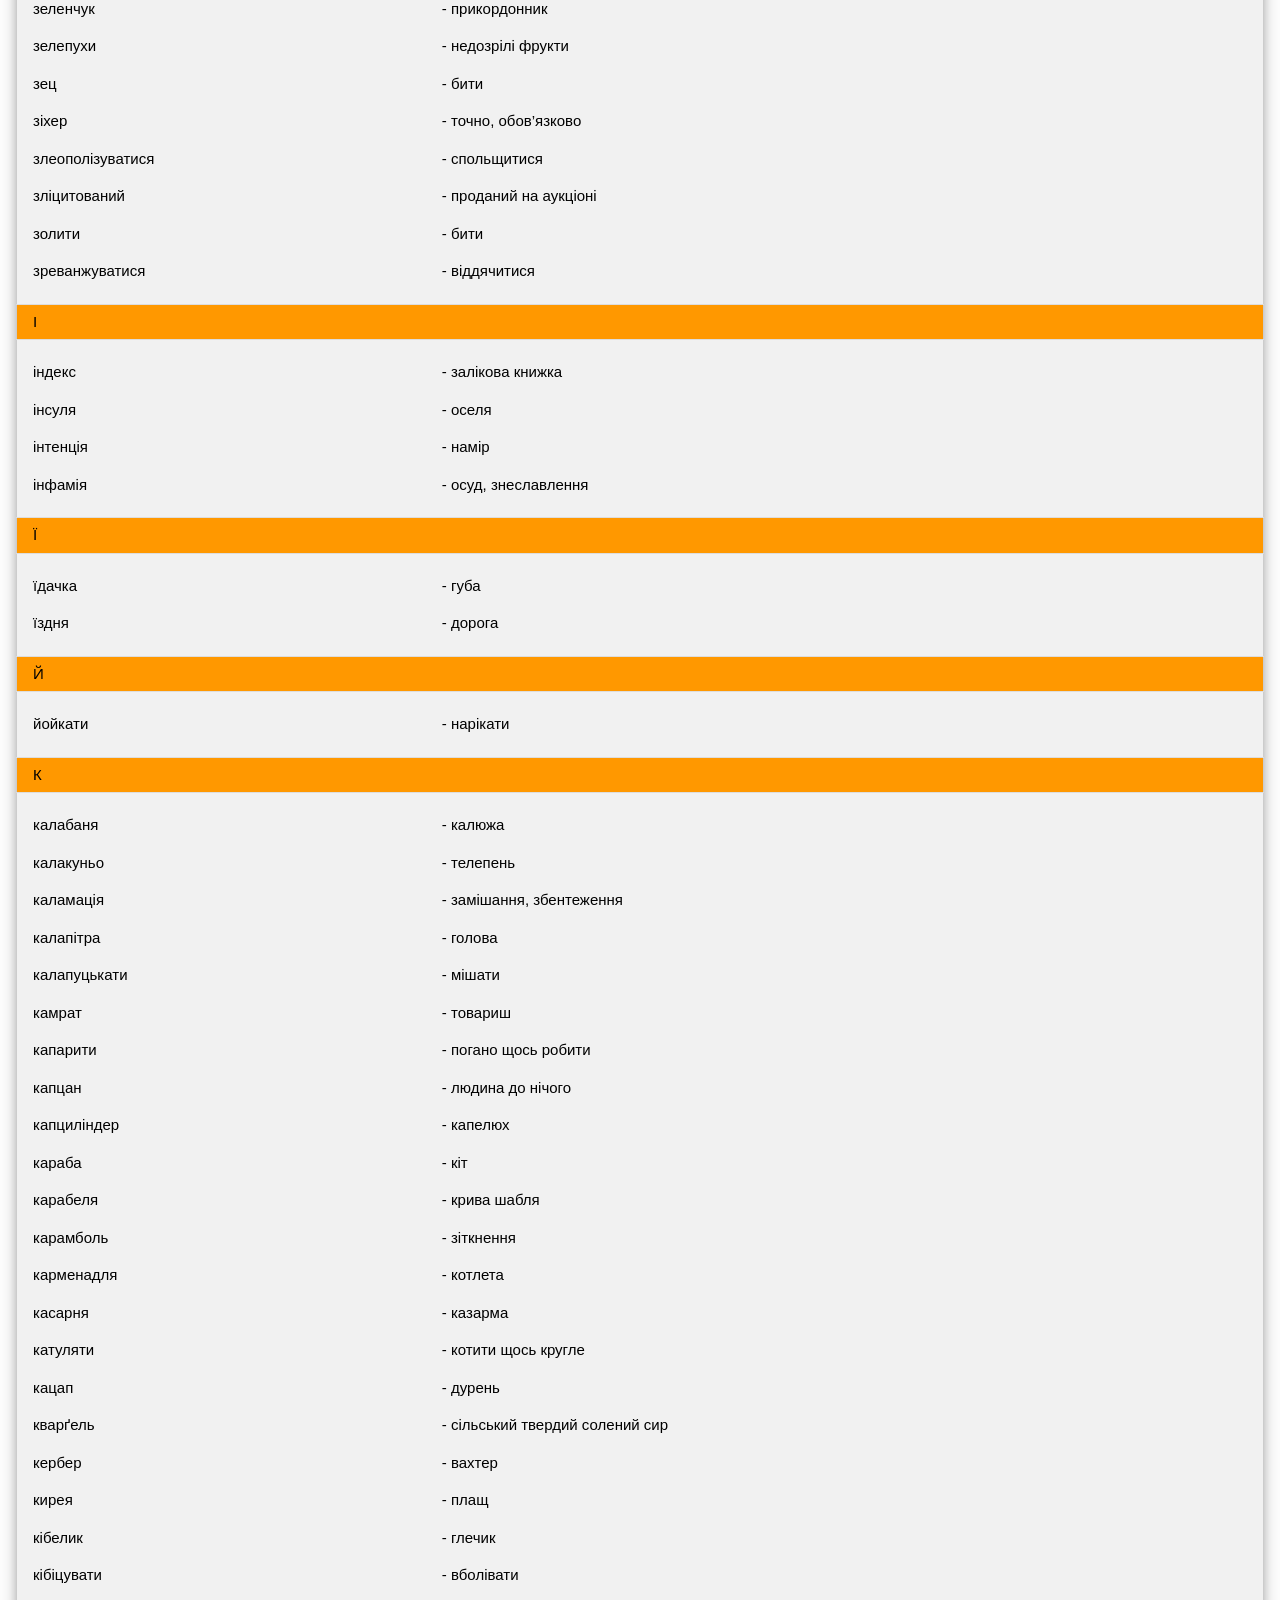
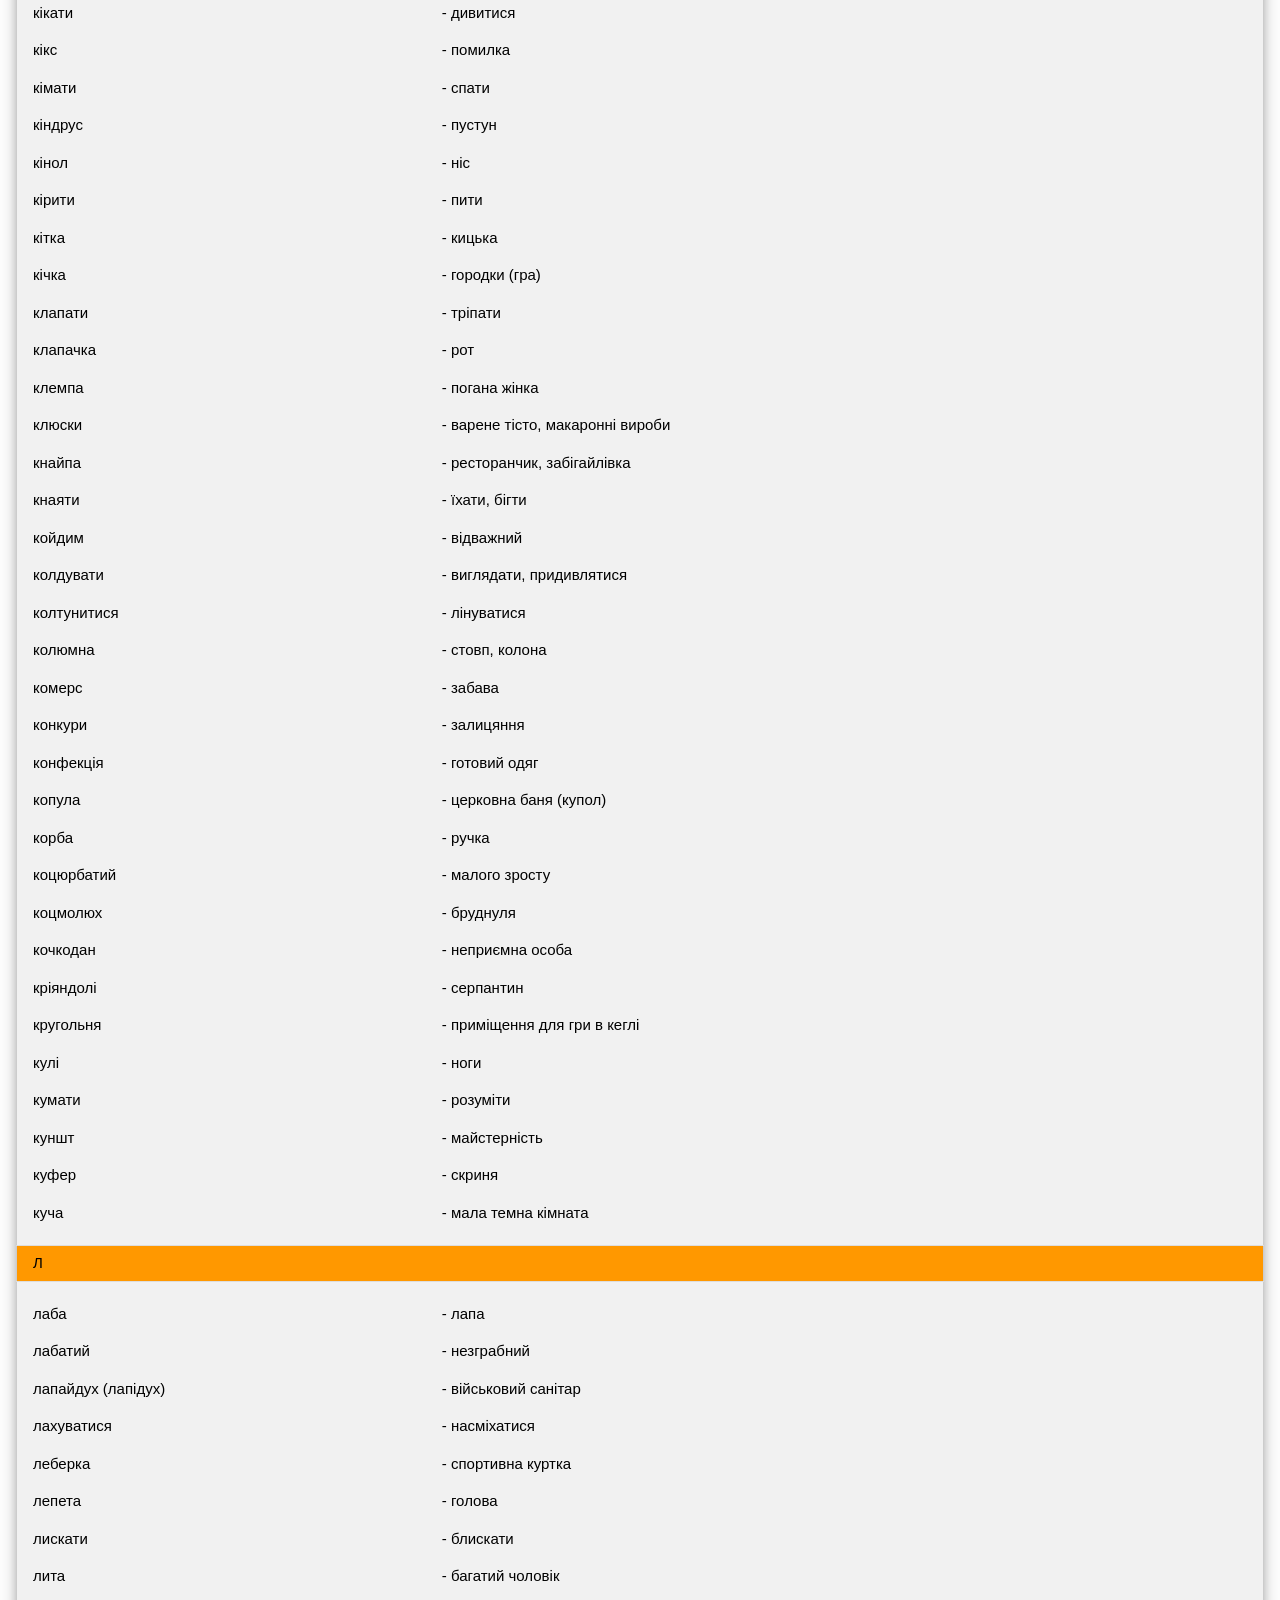
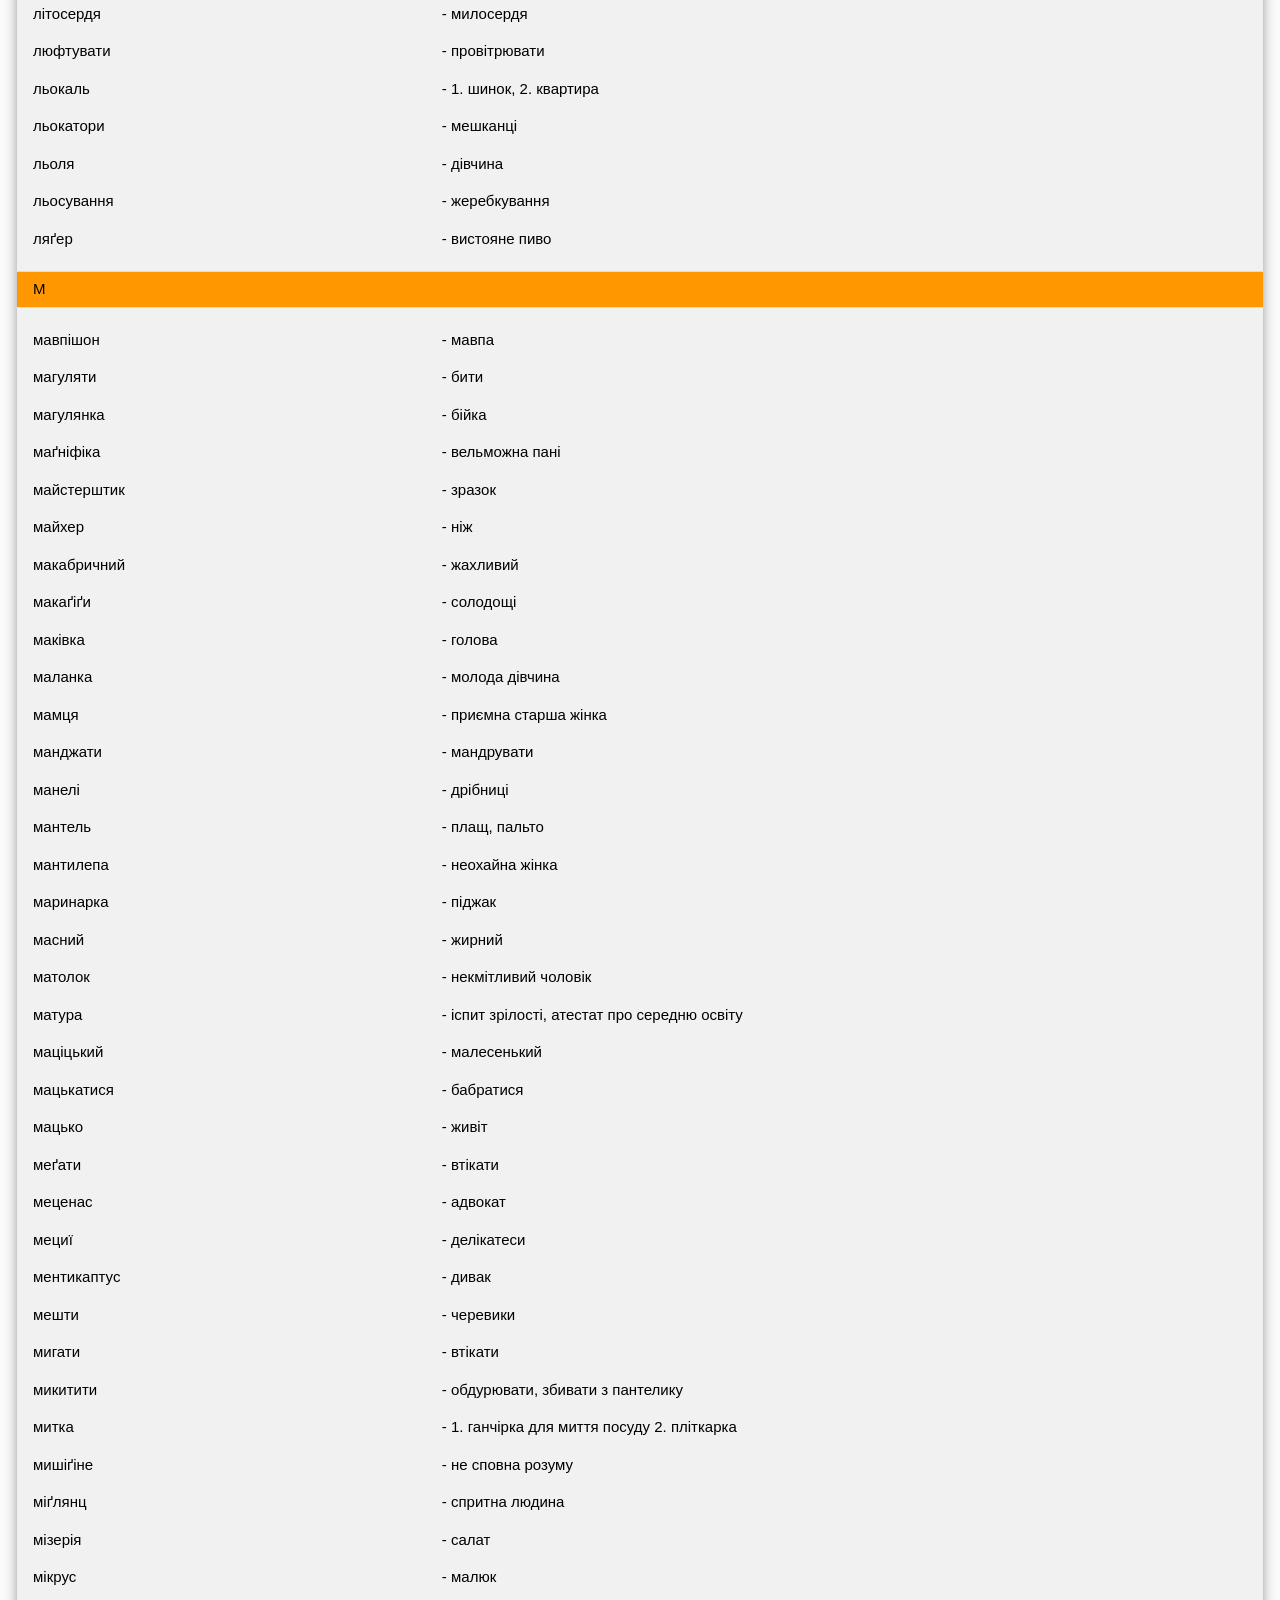
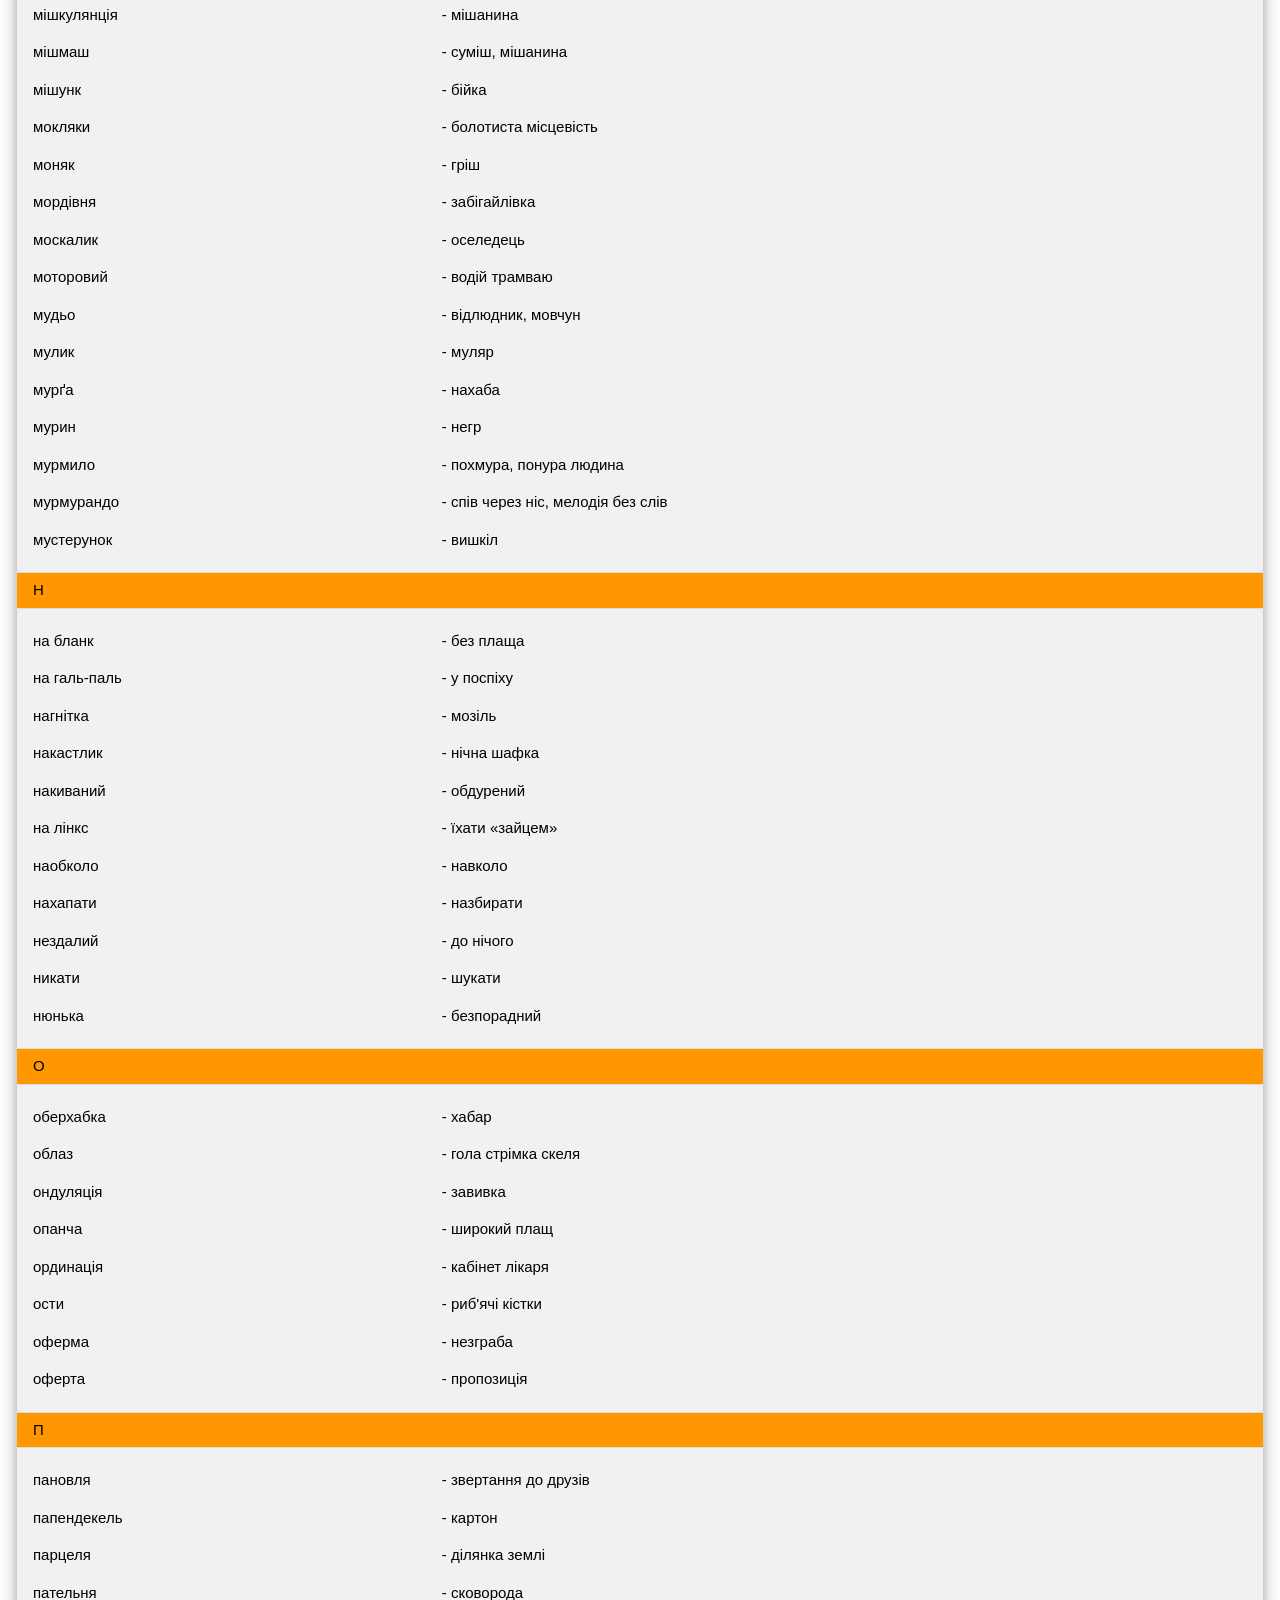
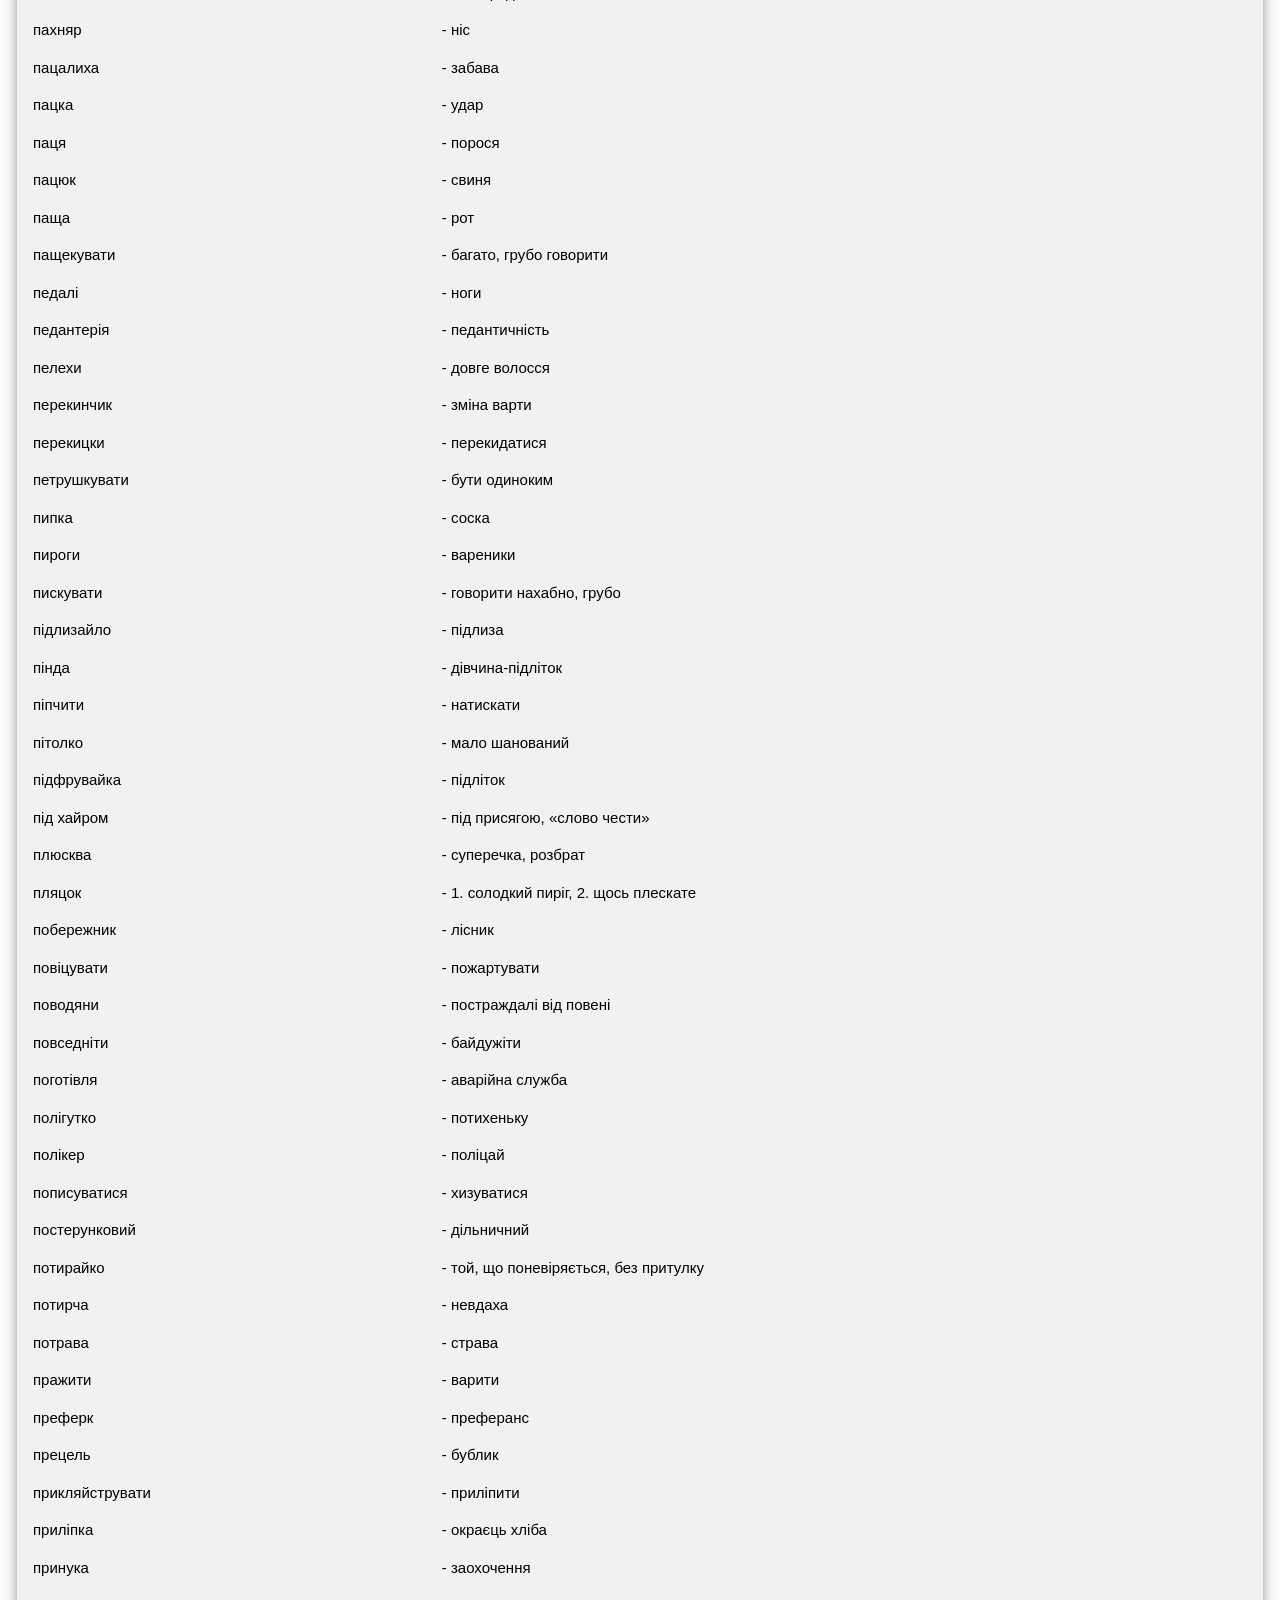
==== commit d499bf49: "Add files via upload" ====
--- a/index.html
+++ b/index.html
@@ -10,23 +10,6 @@
 	<link href="favicon.ico" rel="shortcut icon" type="image/x-icon" />
 		
 	<body>
-				<script>
-			  window.fbAsyncInit = function() {
-				FB.init({
-				  appId      : '274663549544907',
-				  xfbml      : true,
-				  version    : 'v2.6'
-				});
-			  };
-
-			  (function(d, s, id){
-				 var js, fjs = d.getElementsByTagName(s)[0];
-				 if (d.getElementById(id)) {return;}
-				 js = d.createElement(s); js.id = id;
-				 js.src = "//connect.facebook.net/en_US/sdk.js";
-				 fjs.parentNode.insertBefore(js, fjs);
-			   }(document, 'script', 'facebook-jssdk'));
-			</script>
 			<header class="w3-container w3-card-4 w3-theme w3-top">
 				<table>
 				<td>
@@ -163,13 +146,6 @@
 			</nav>
 			<span id="ex1"></span>
 			</div>
-			тут фб
-				<div
-				  class="fb-like"
-				  data-share="true"
-				  data-width="450"
-				  data-show-faces="true">
-				</div>
 			<table class="w3-table w3-bordered w3-striped  w3-border w3-card-4">
 			<br>
 				<thead>
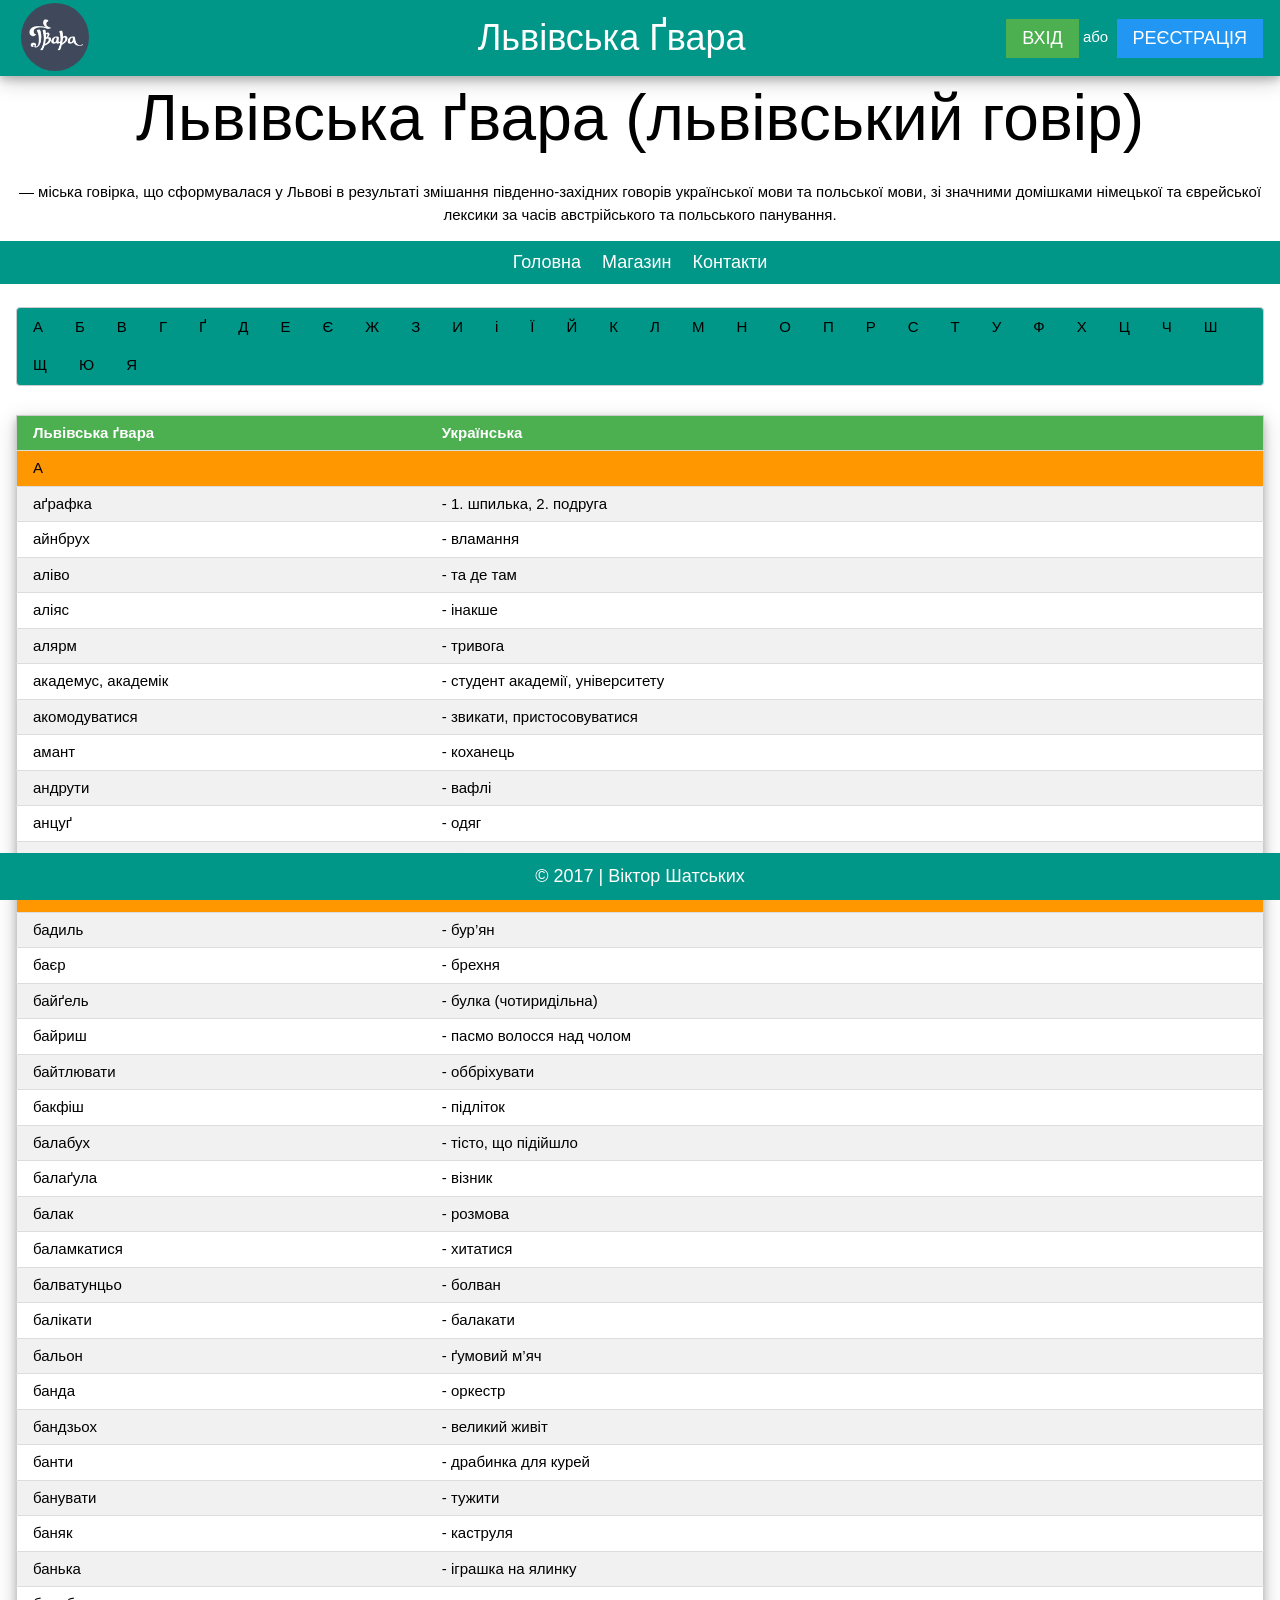
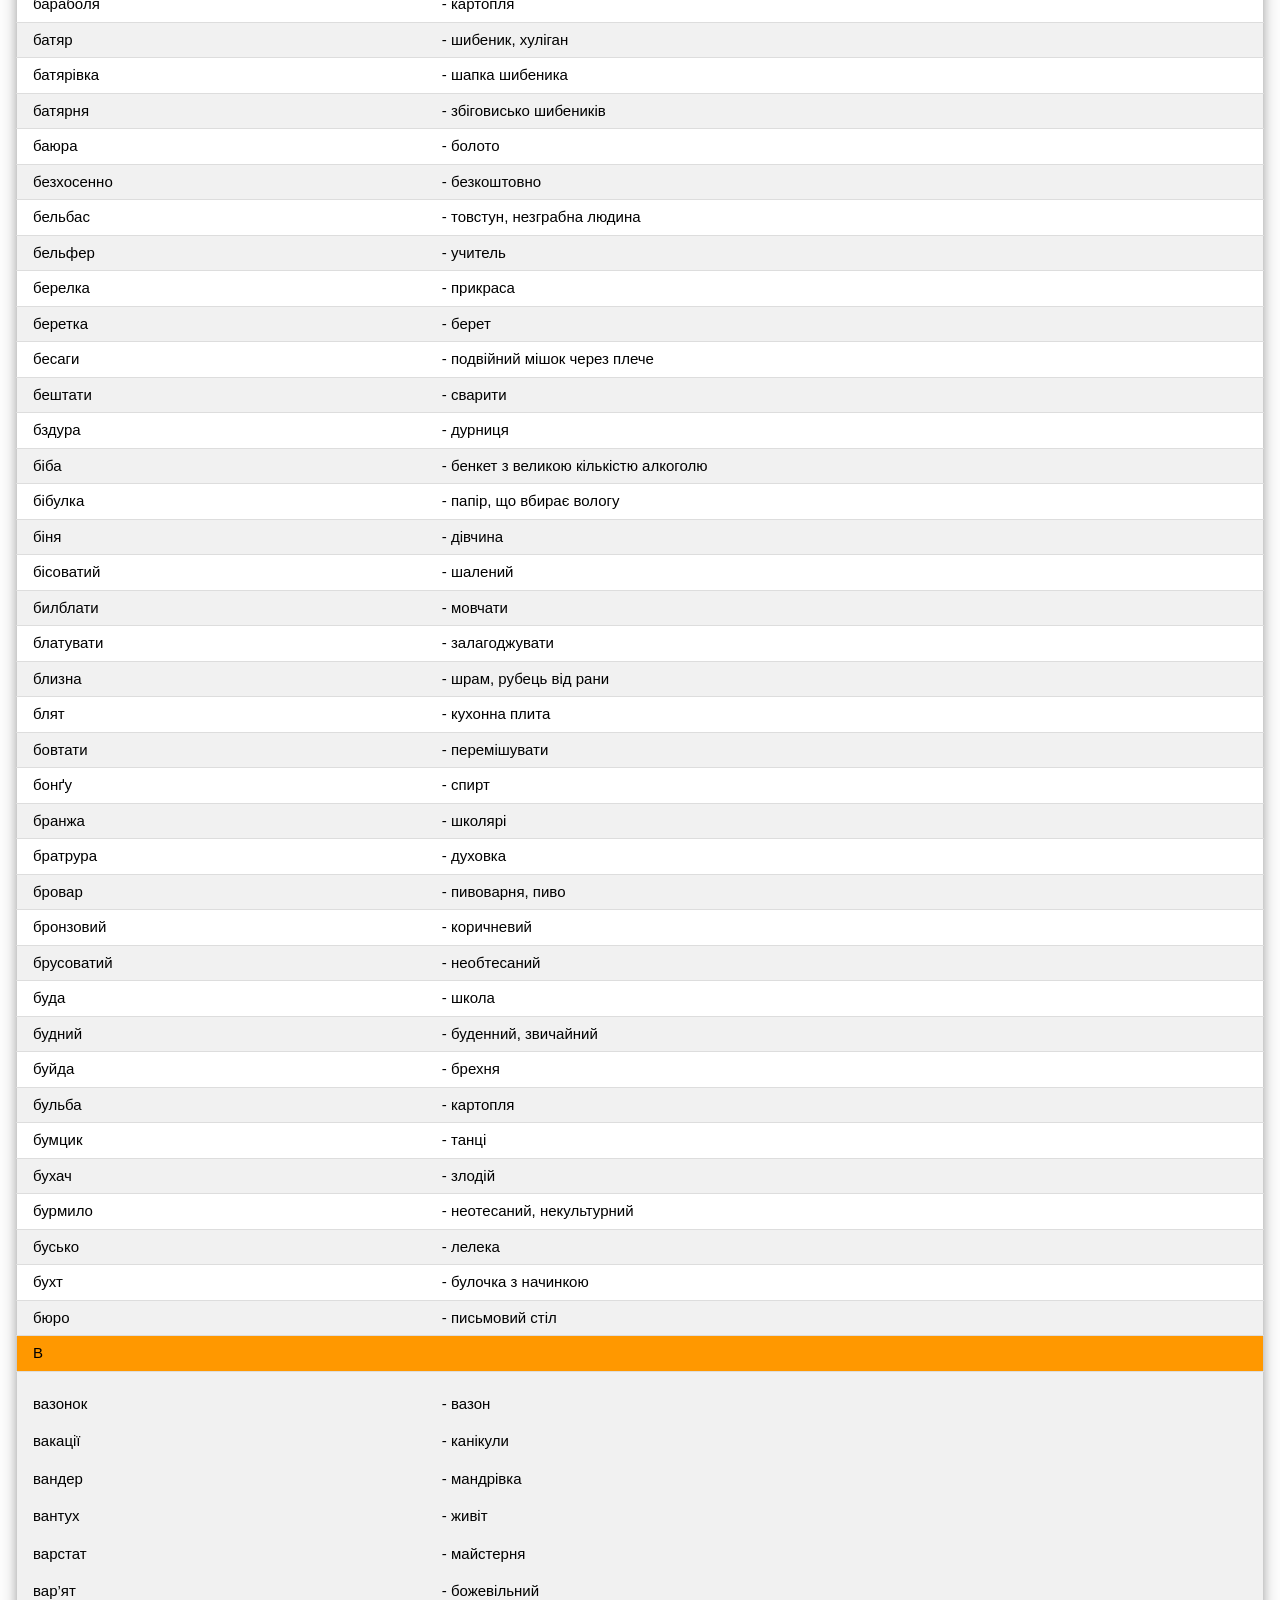
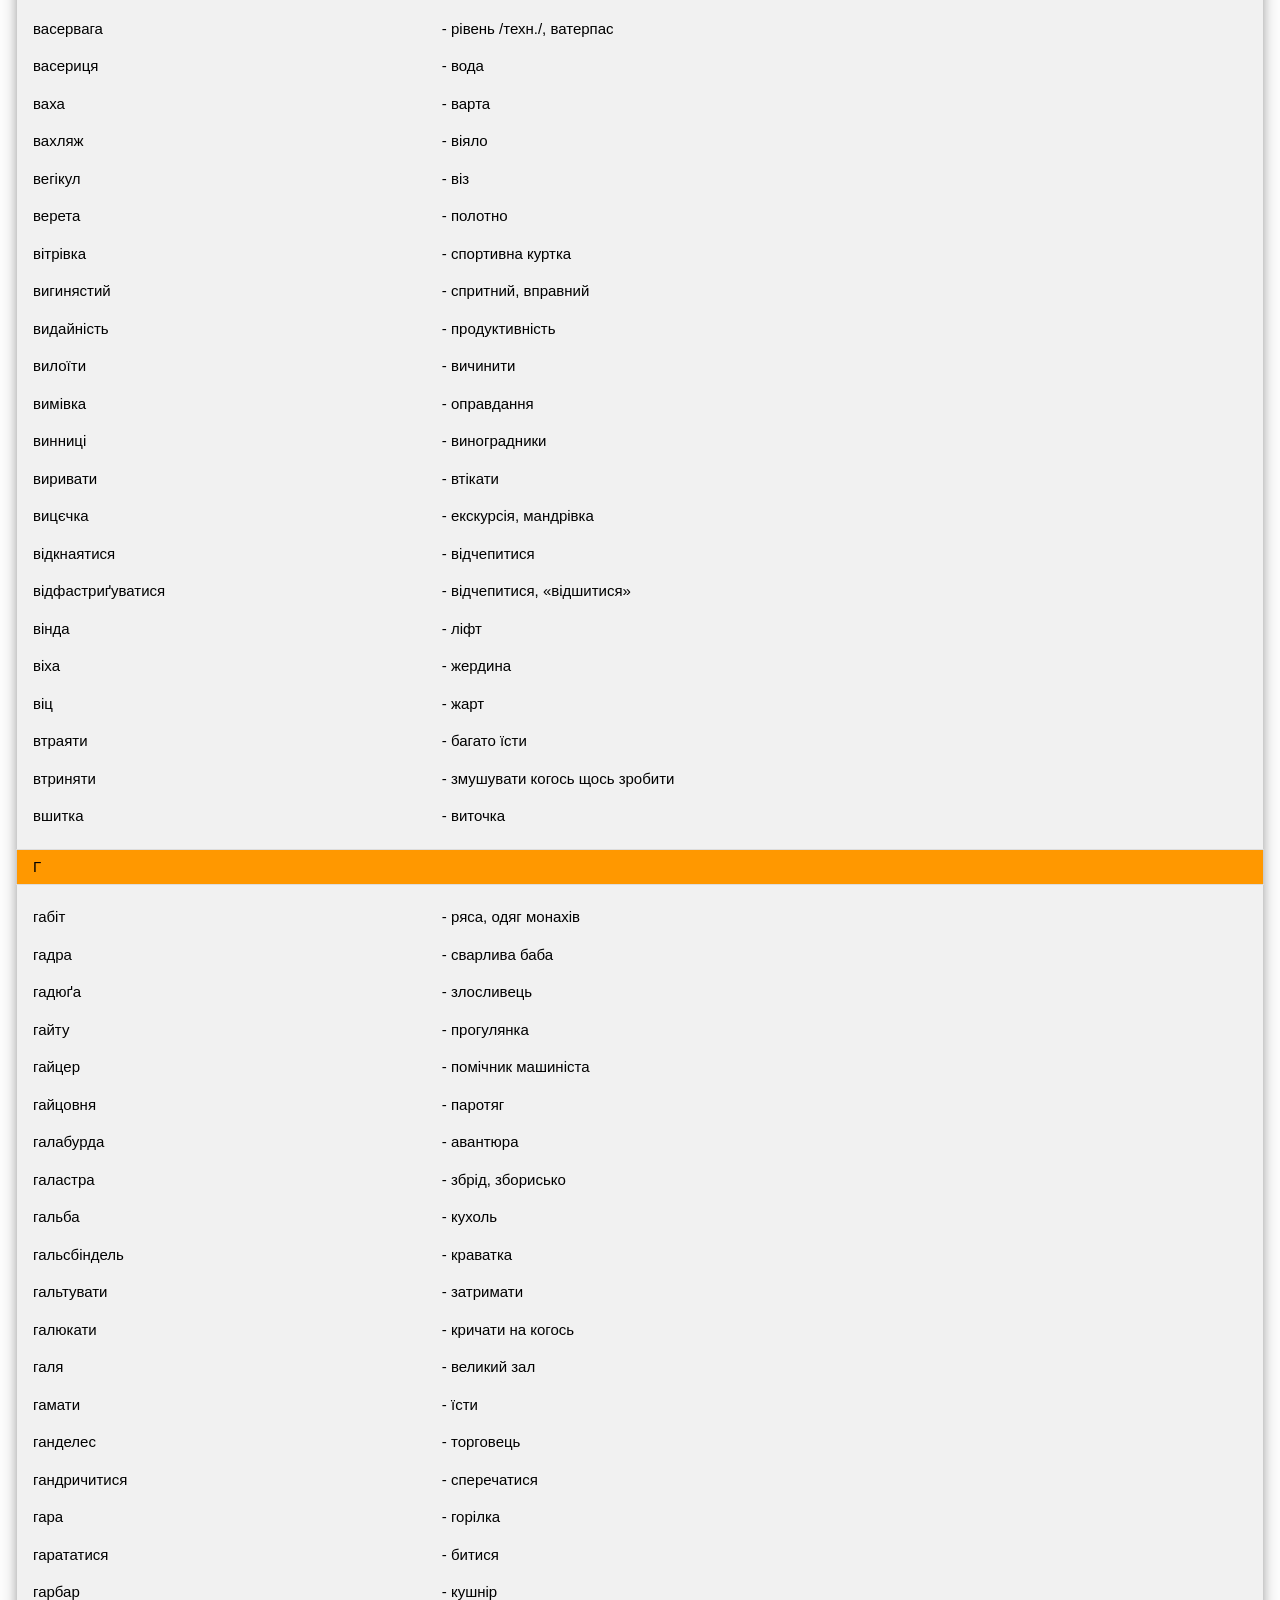
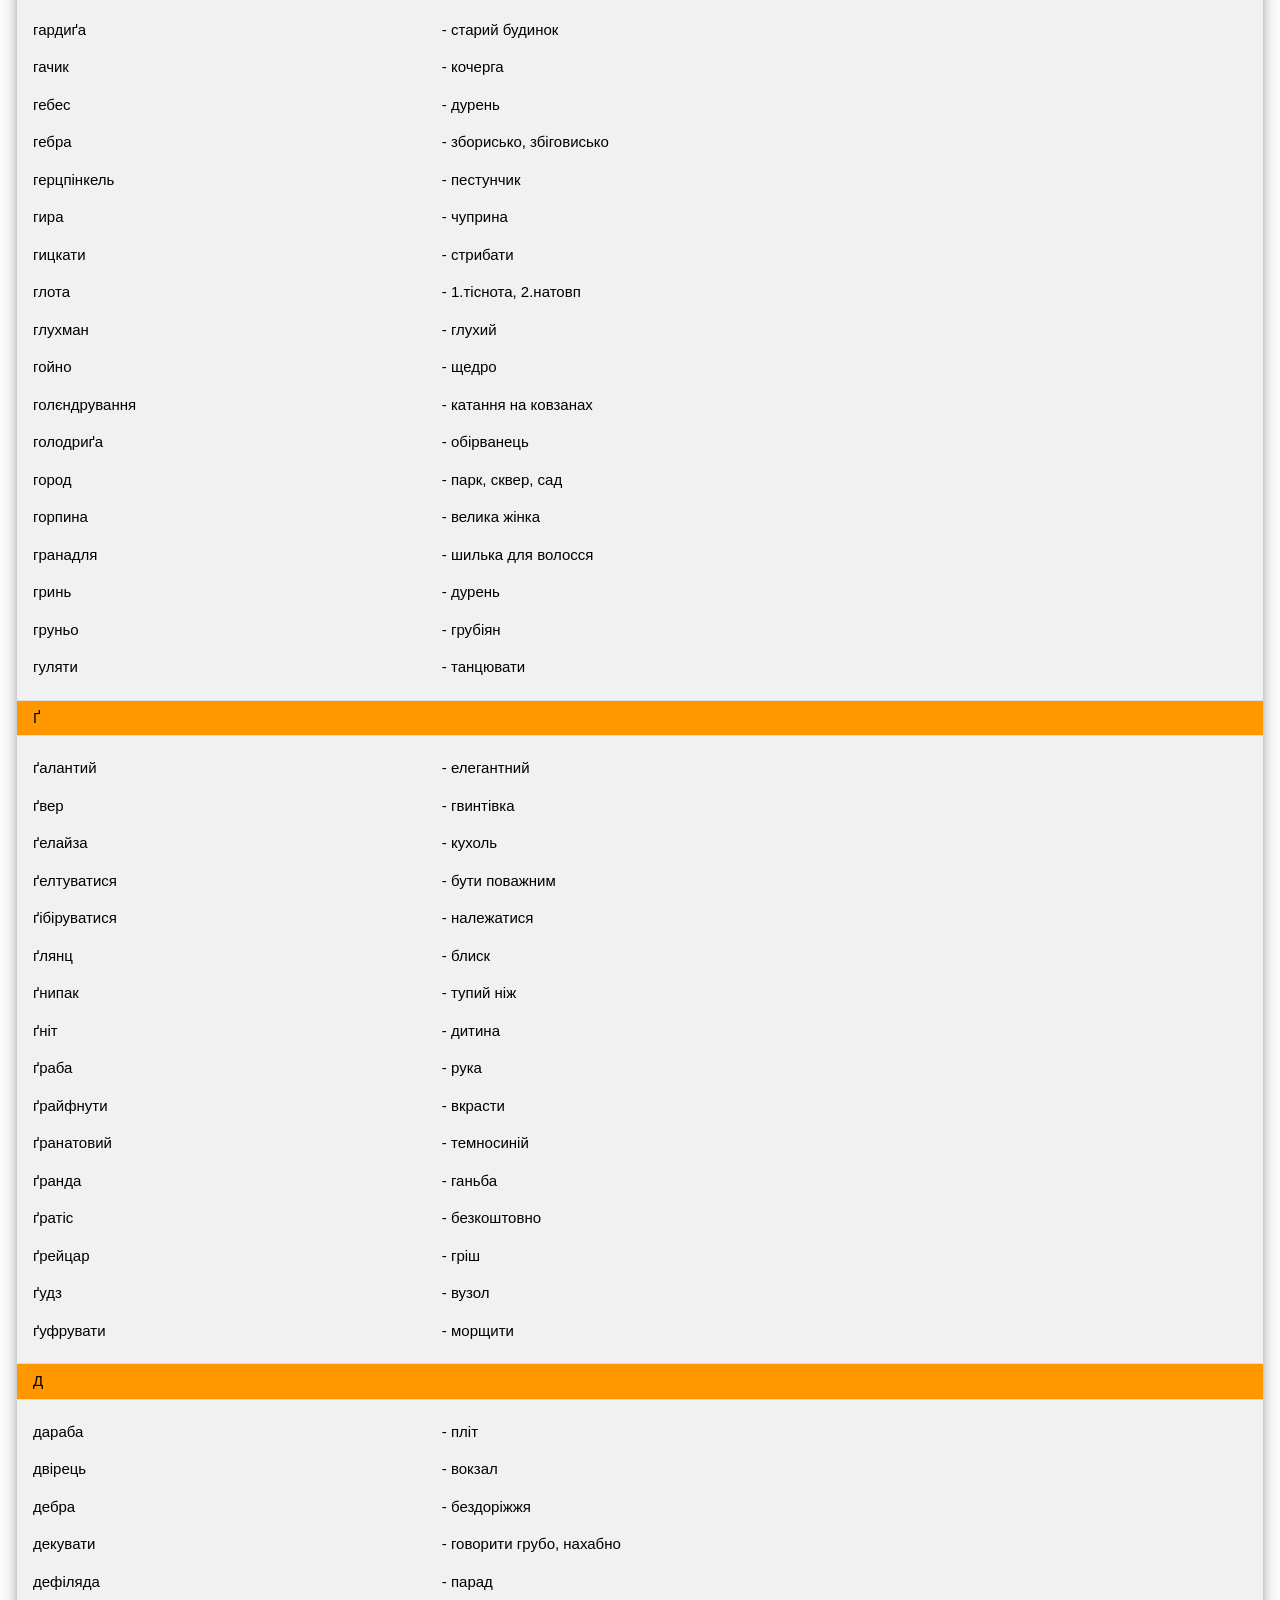
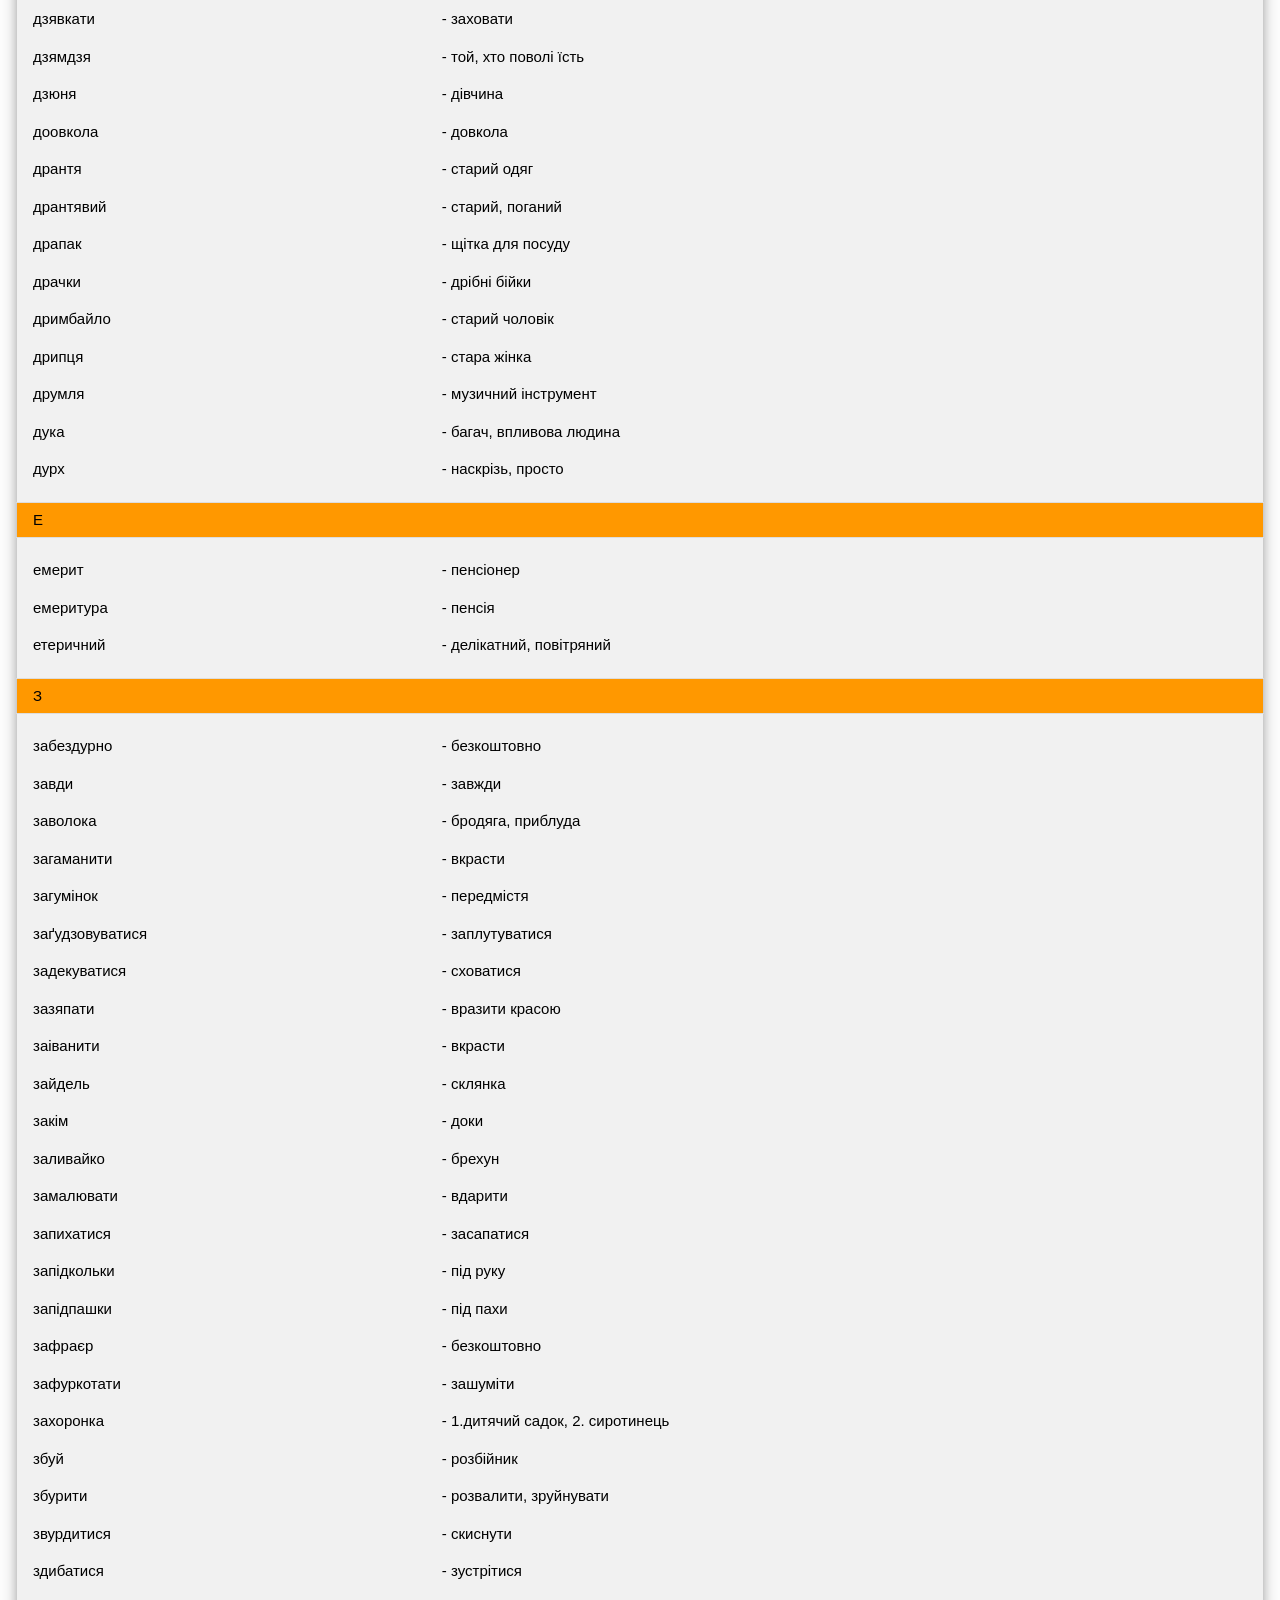
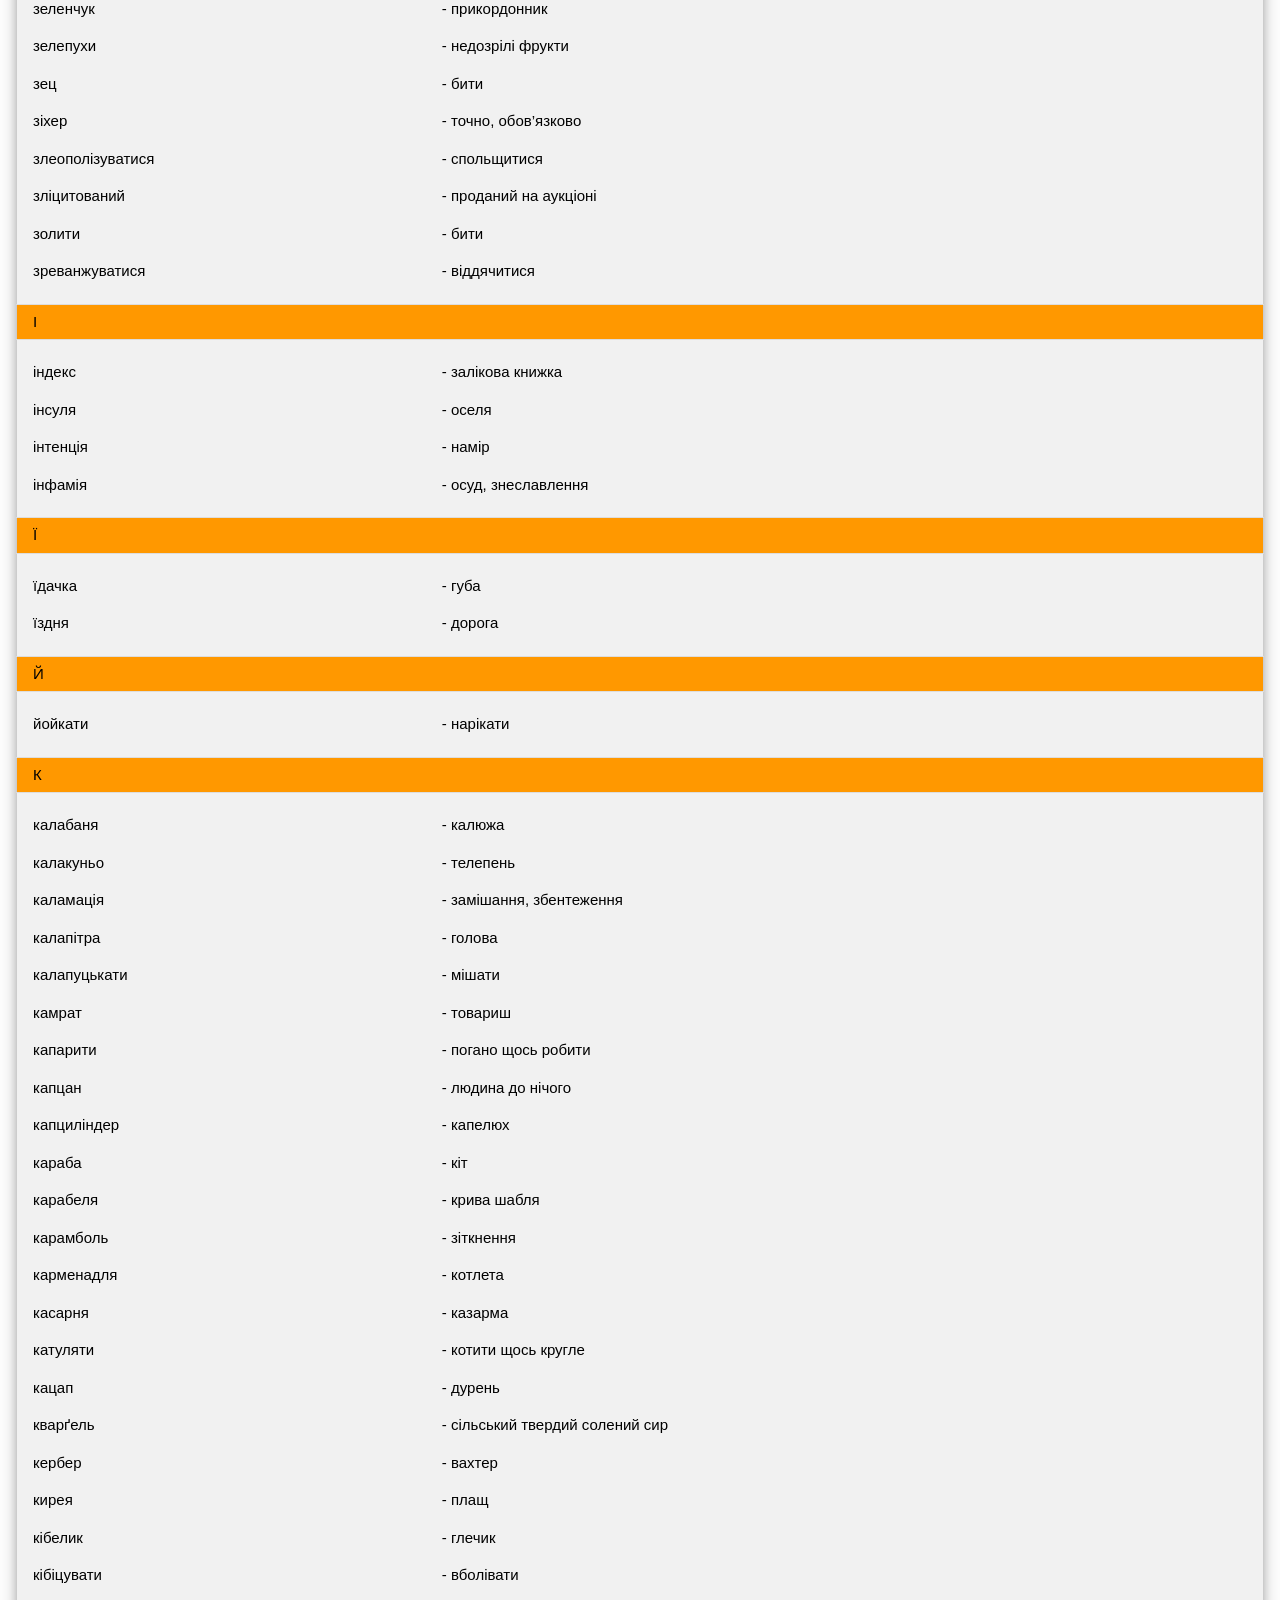
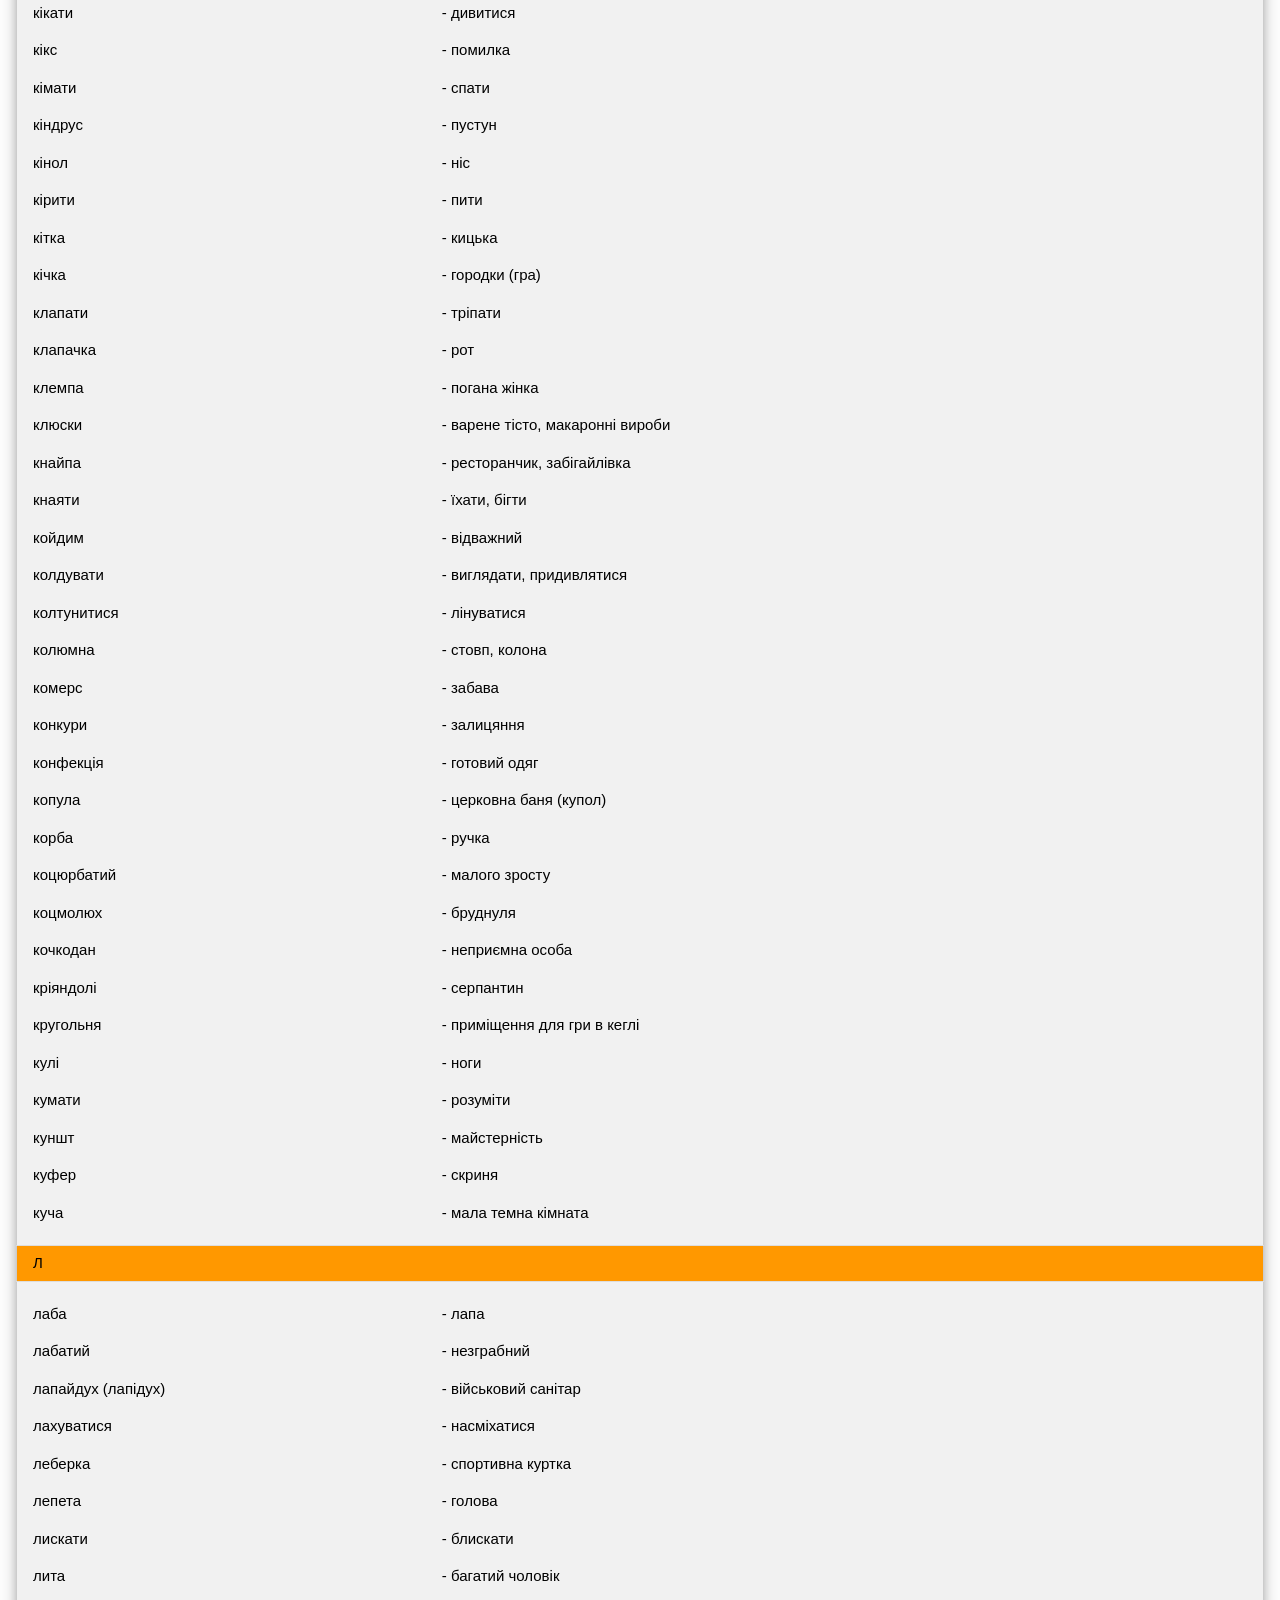
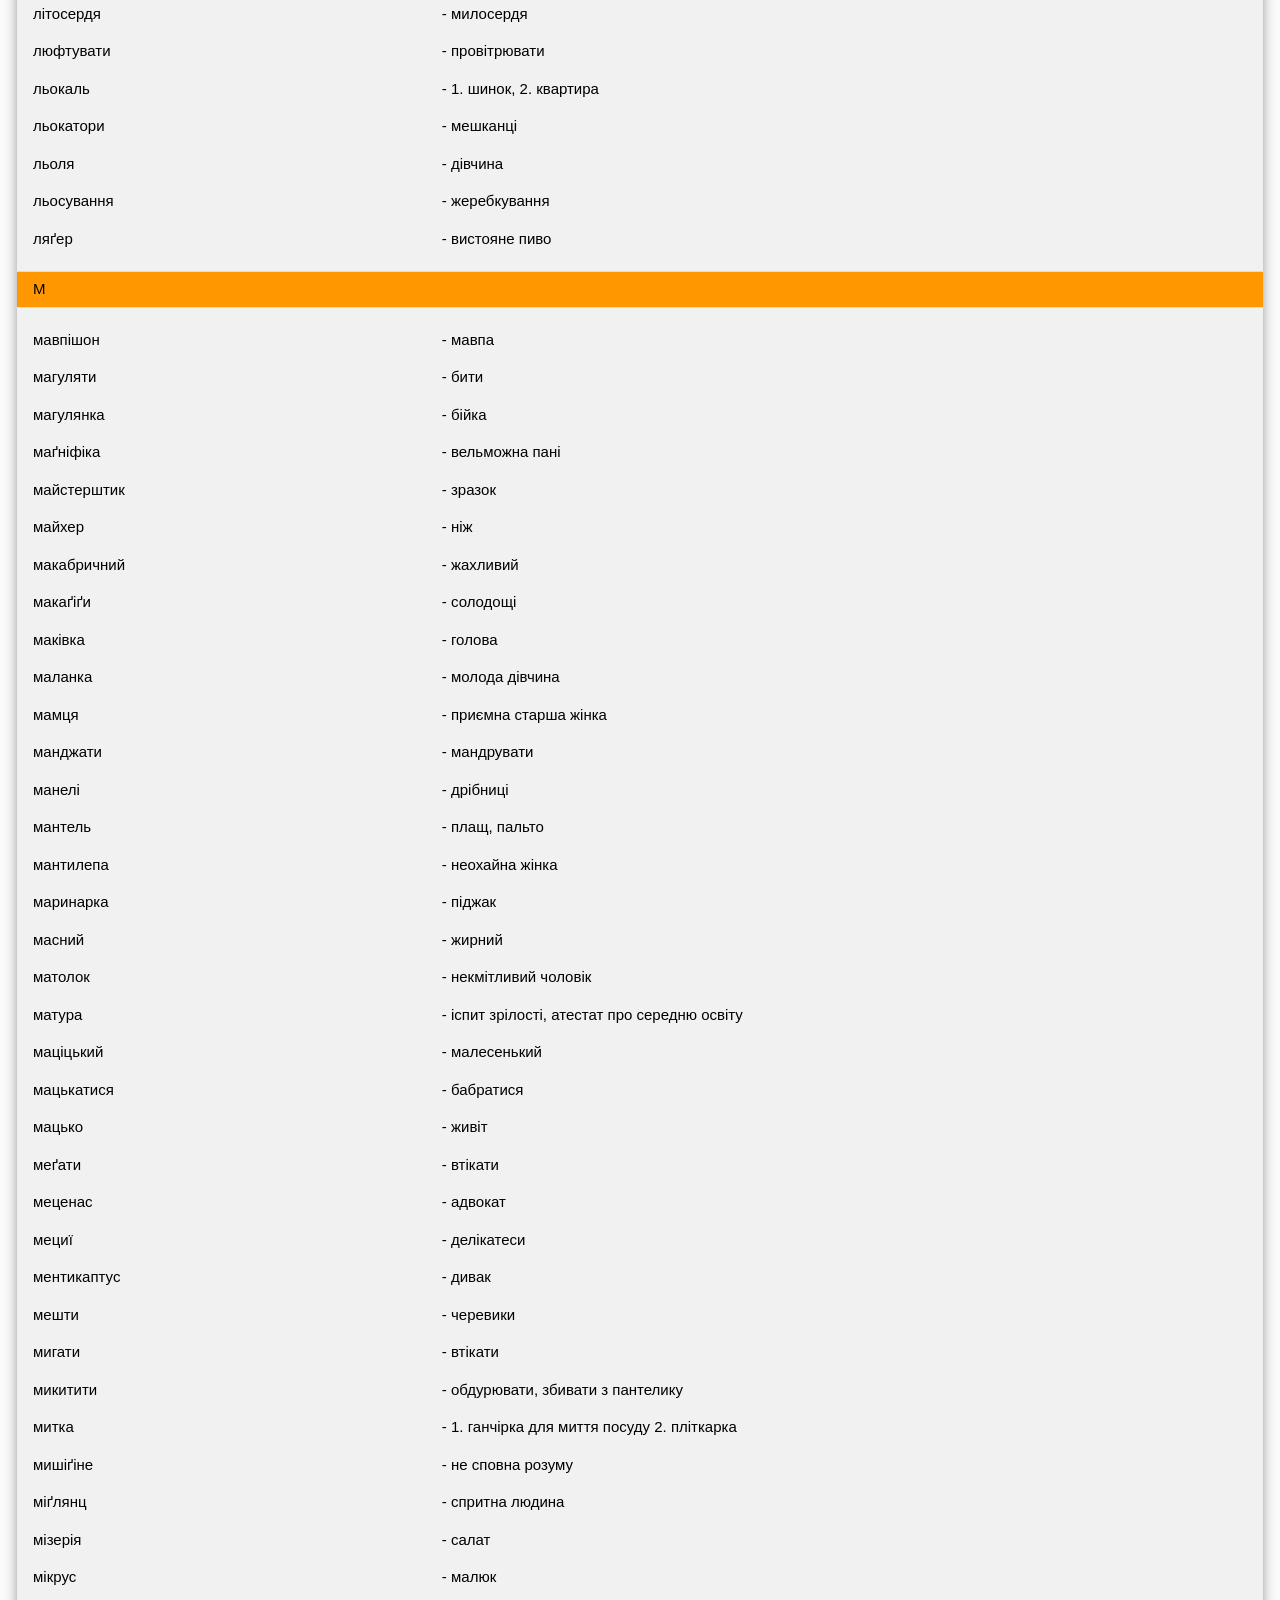
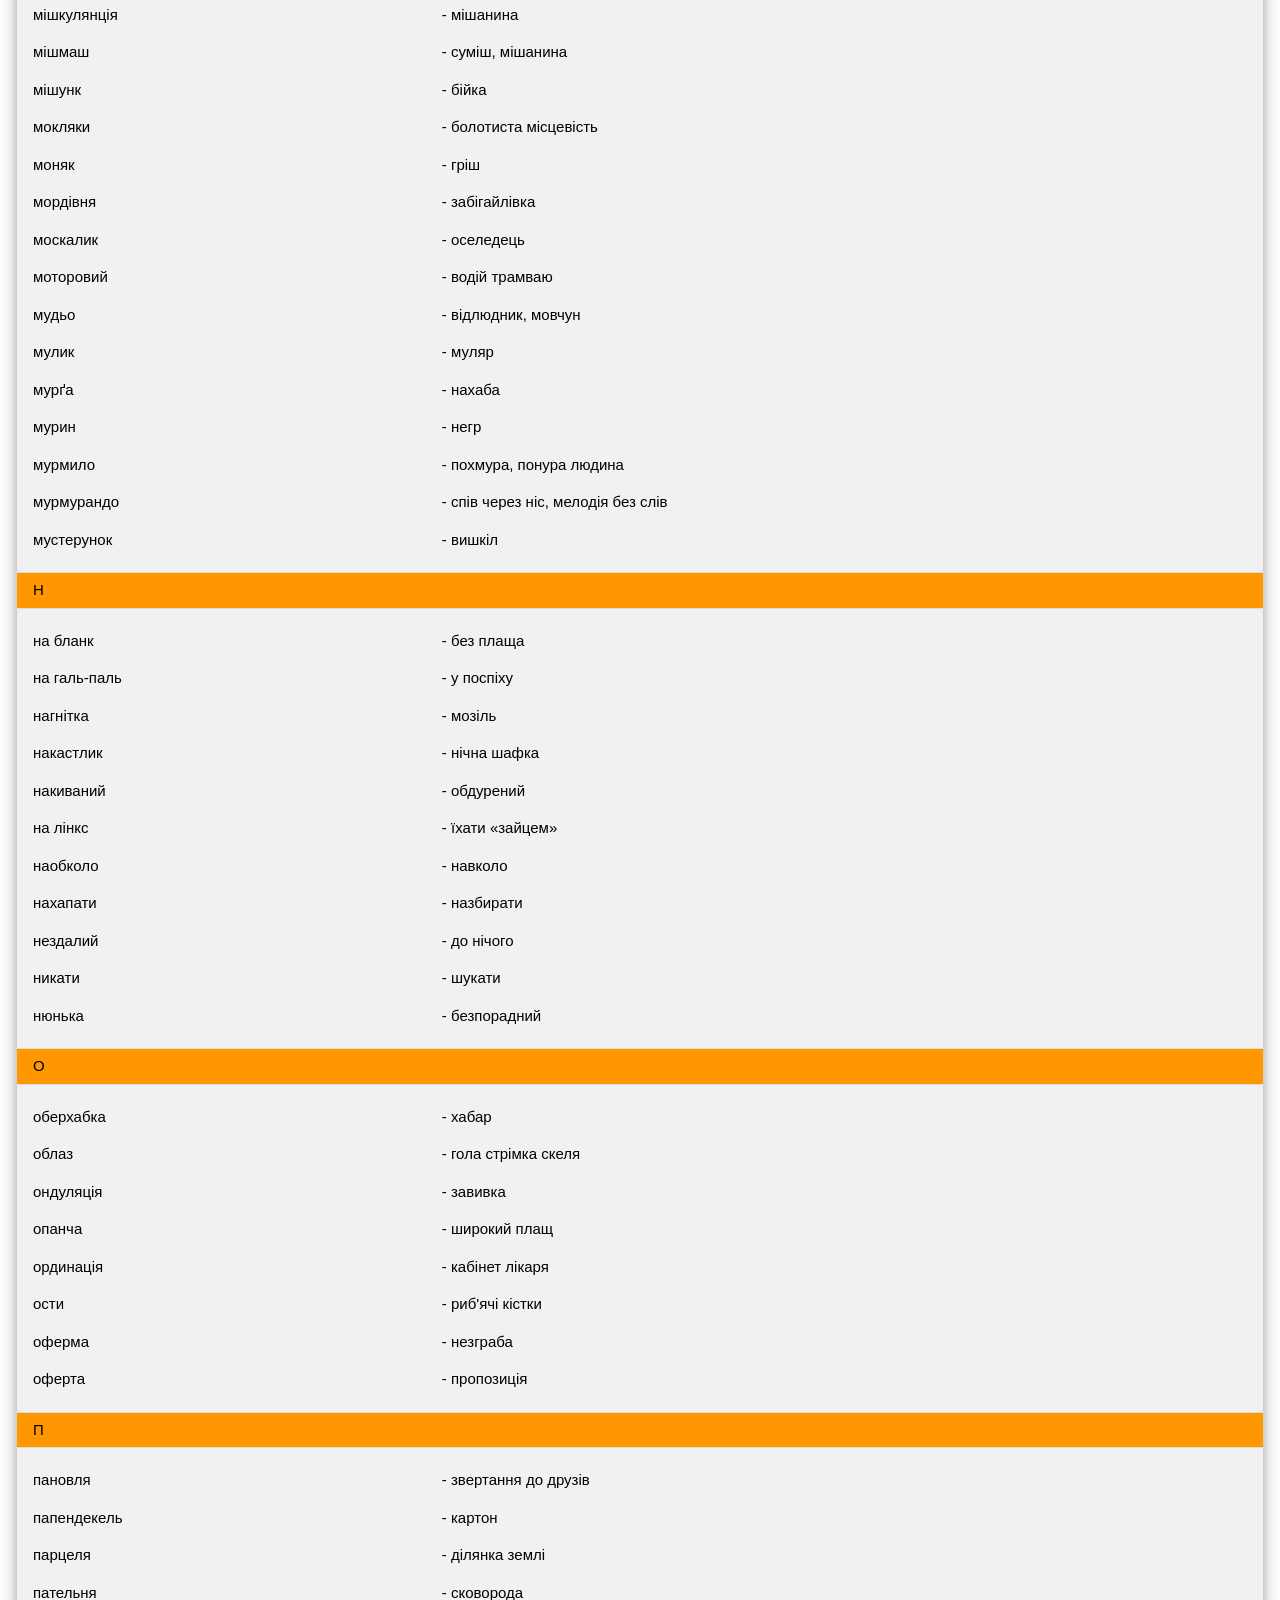
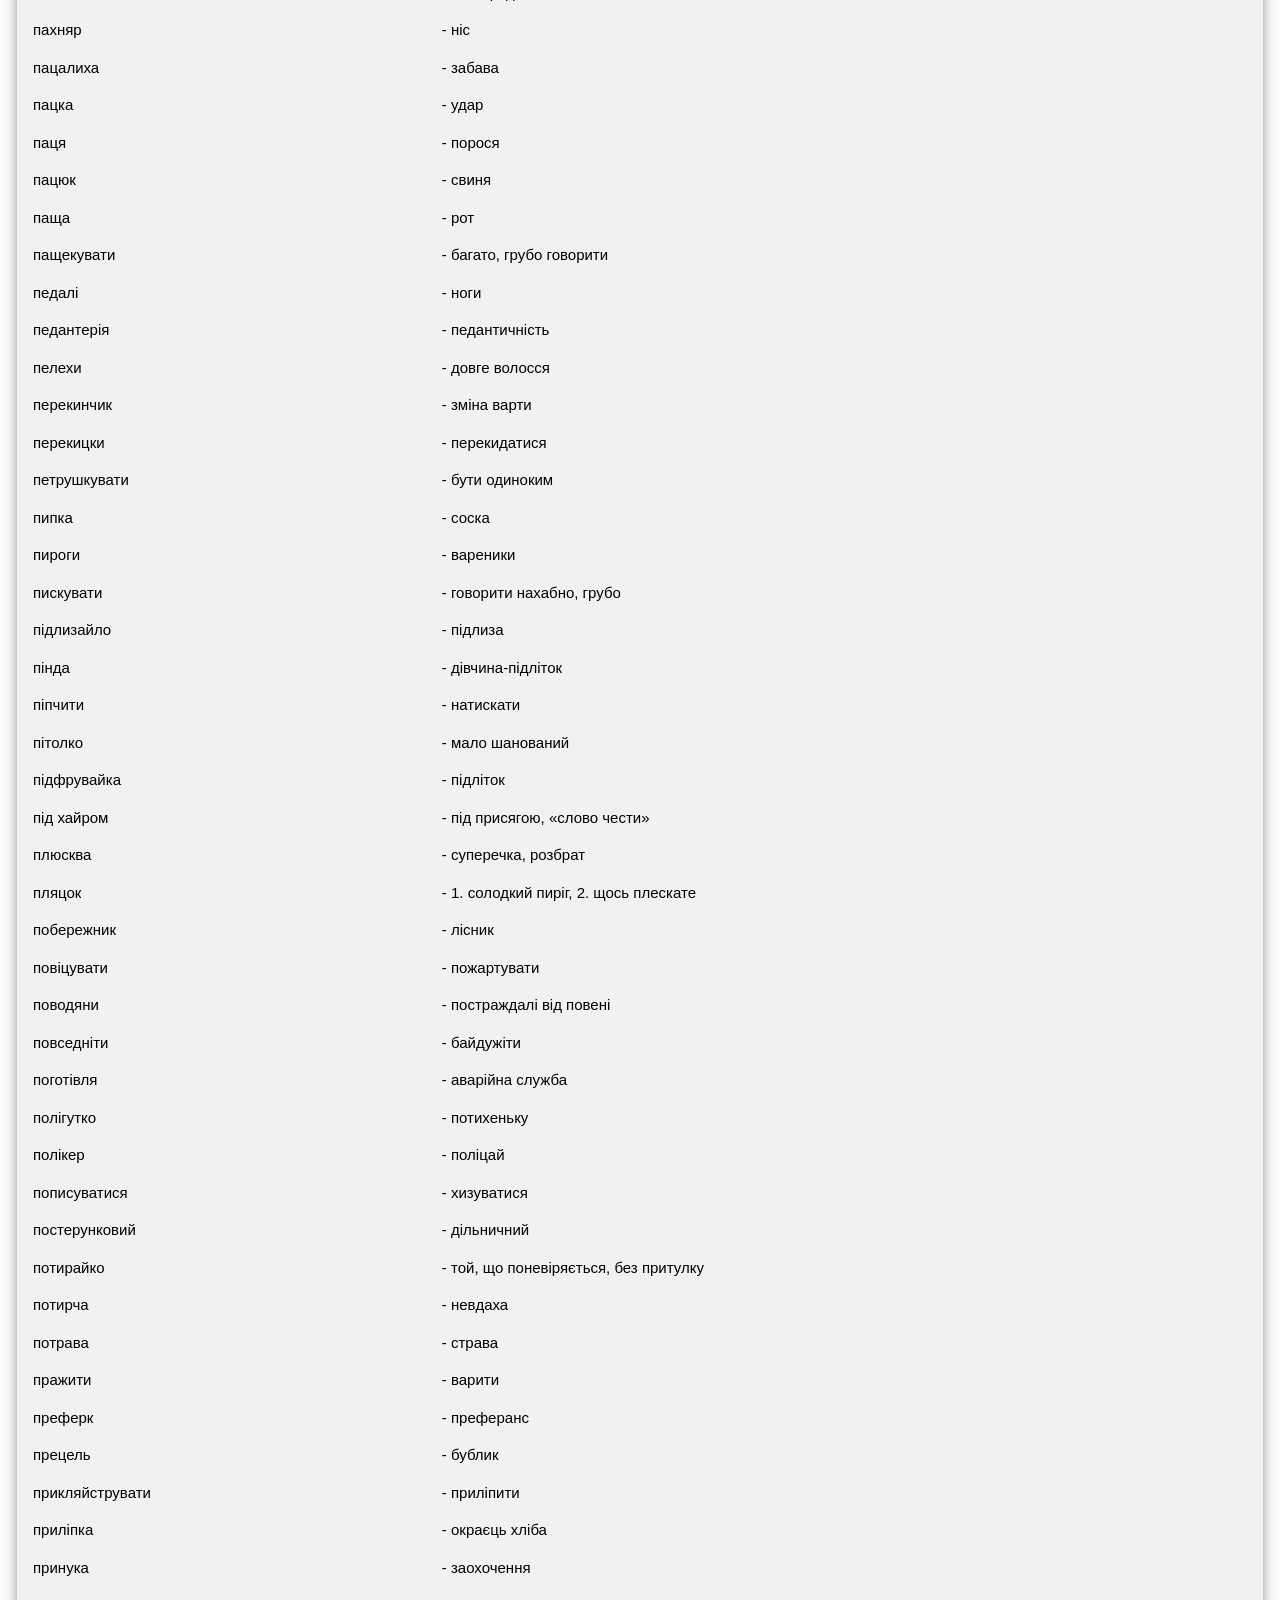
==== commit 5b843a4c: "Update index.html" ====
--- a/index.html
+++ b/index.html
@@ -1788,7 +1788,7 @@
 			</div>
 	
 		<footer class="w3-container w3-center w3-theme w3-bottom">
-		<h5>© 2016 | Віктор Шатських</h5>
+		<h5>© 2017 | Віктор Шатських</h5>
 		</footer>
 		
 			<script src="top/js/jquery-1.7.2.min.js" type="text/javascript"></script>
@@ -1802,6 +1802,6 @@
 			});
 			</script
 
-		<script src="index.js"></script>
+		<script src="index.js"></script>
 	</body>
-</html>+</html>
